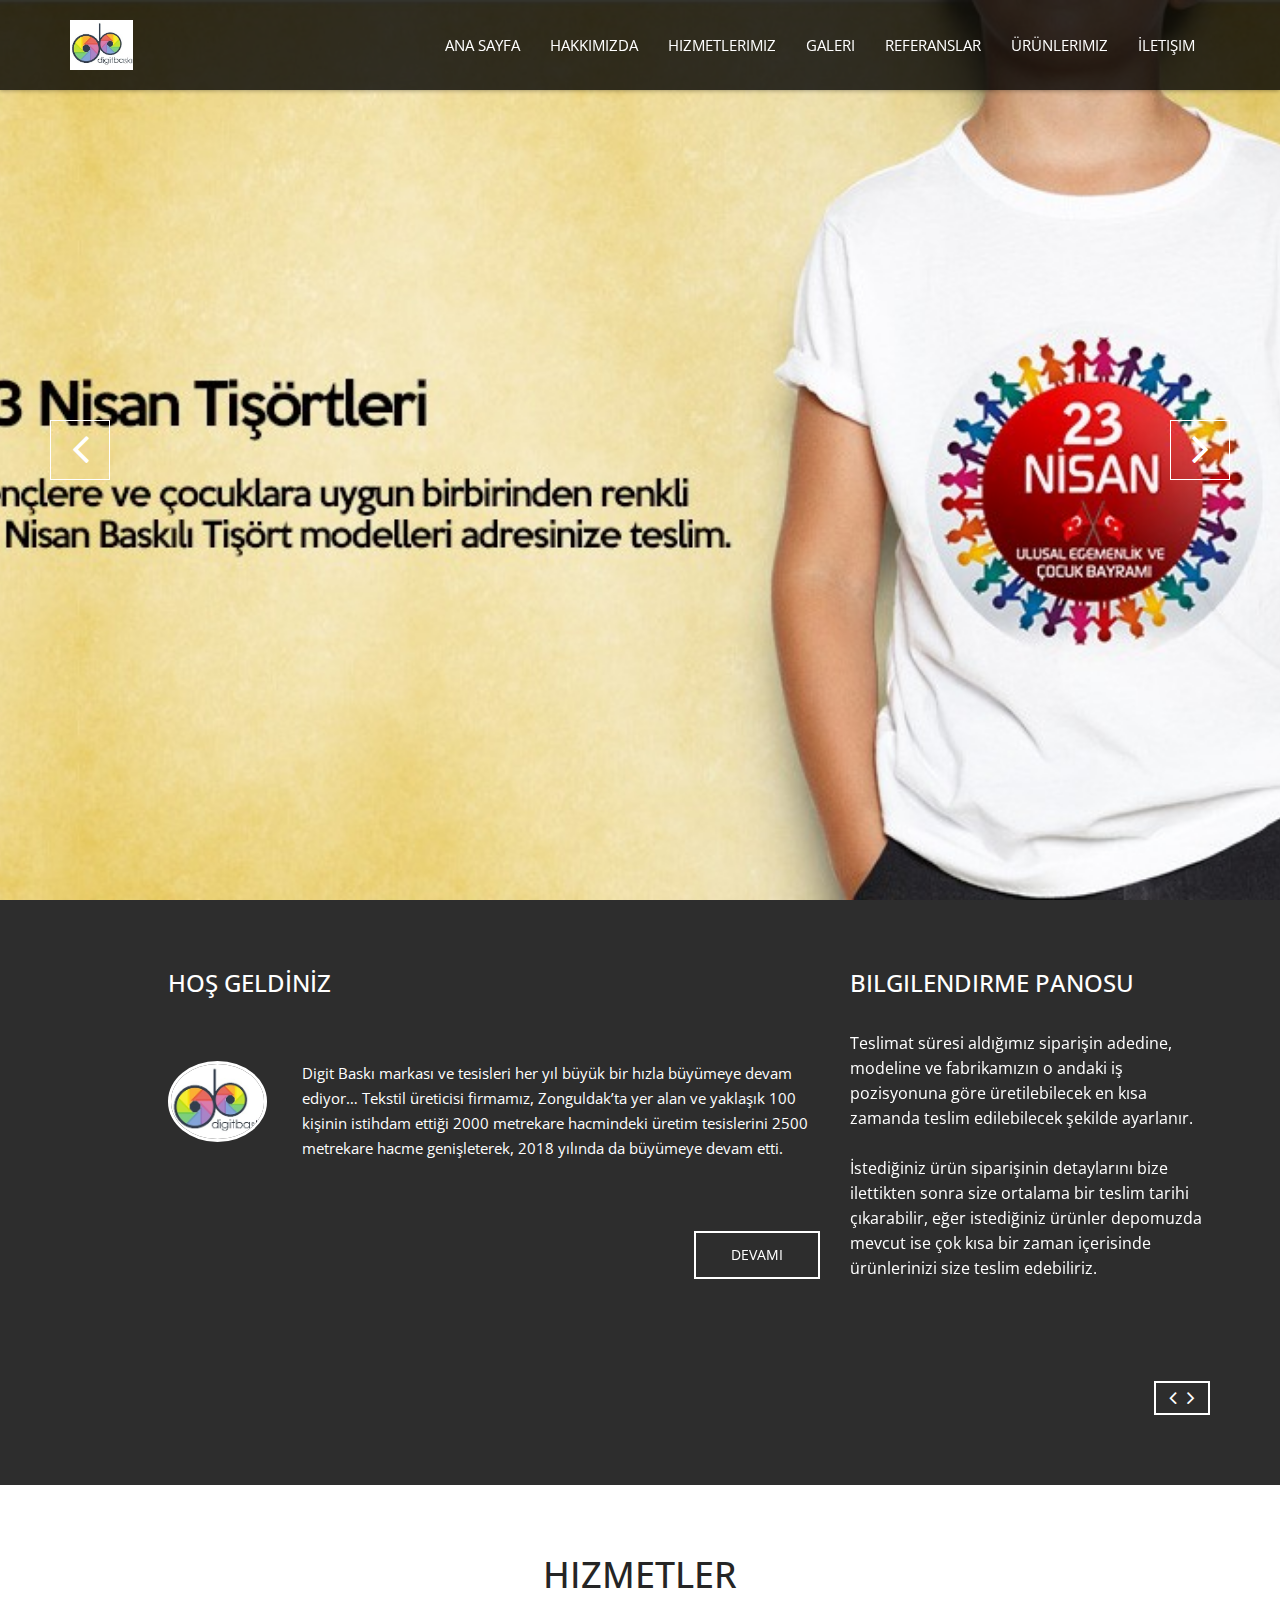
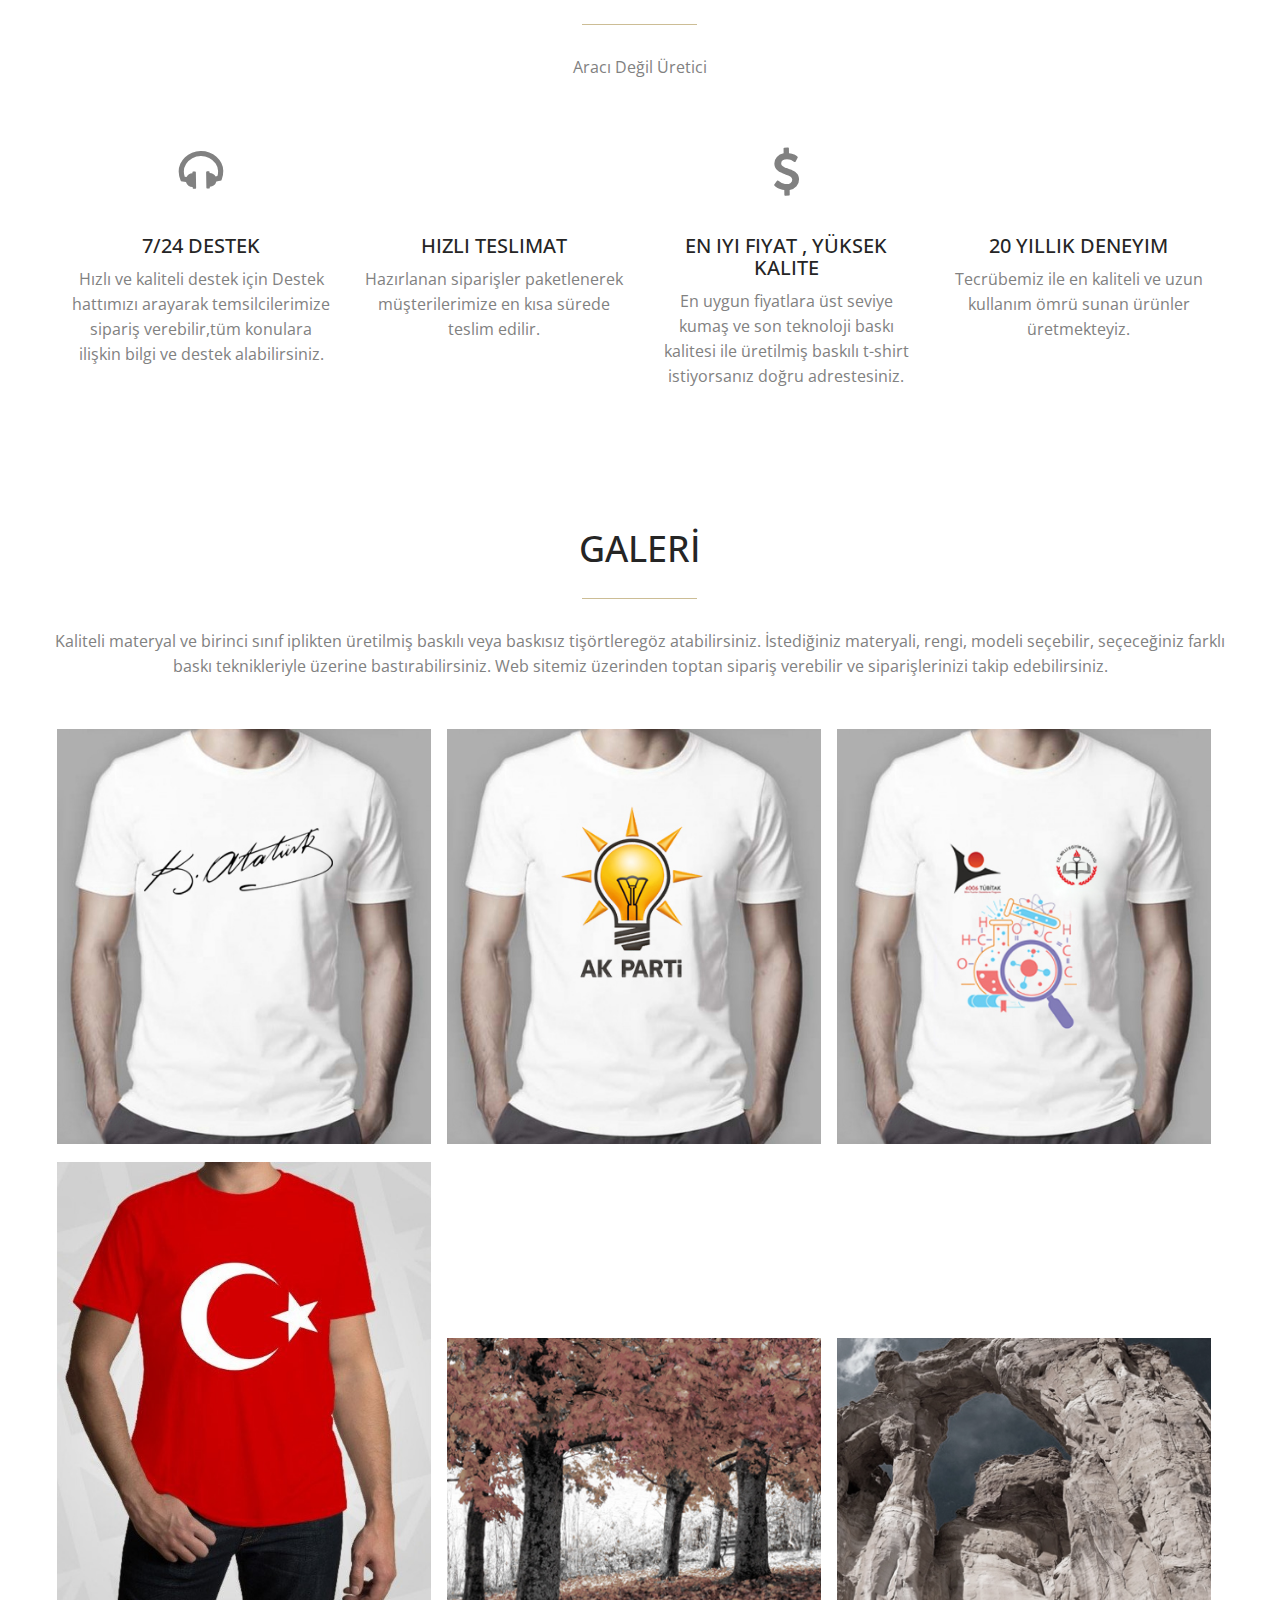
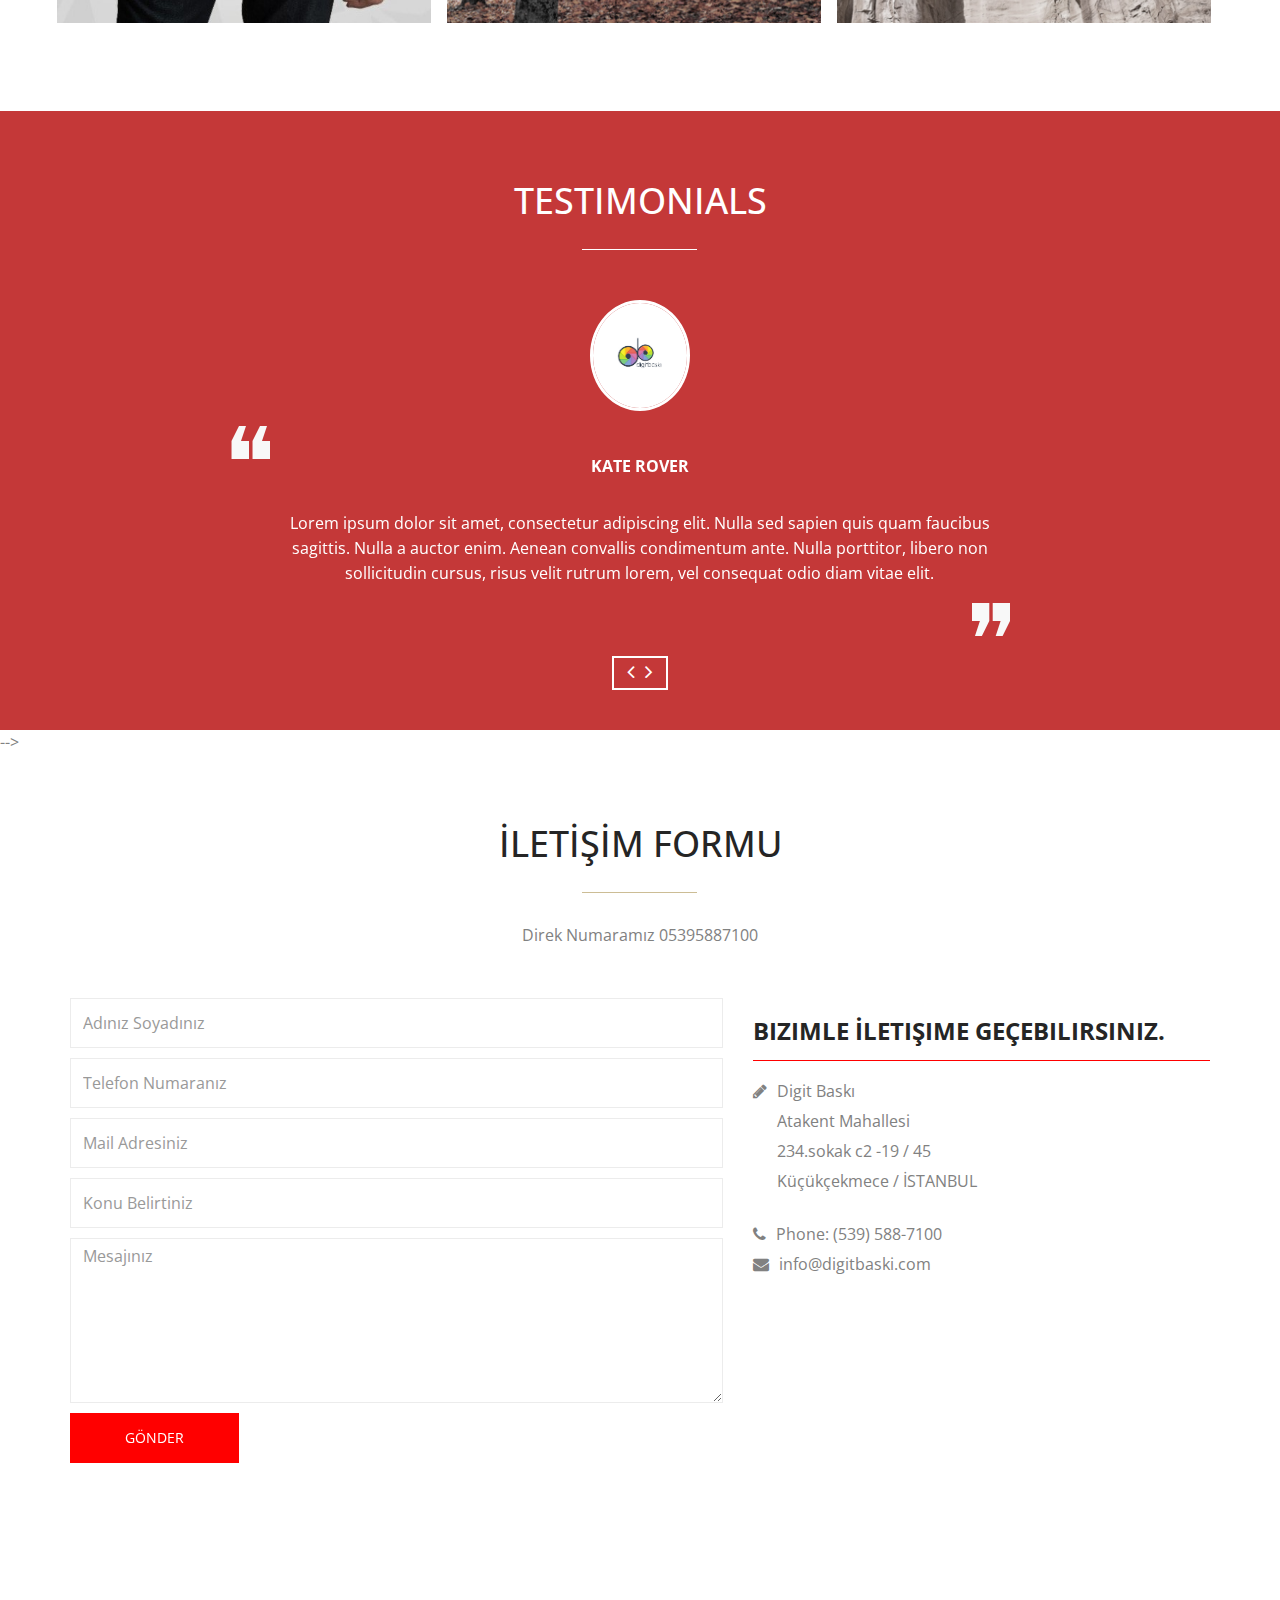
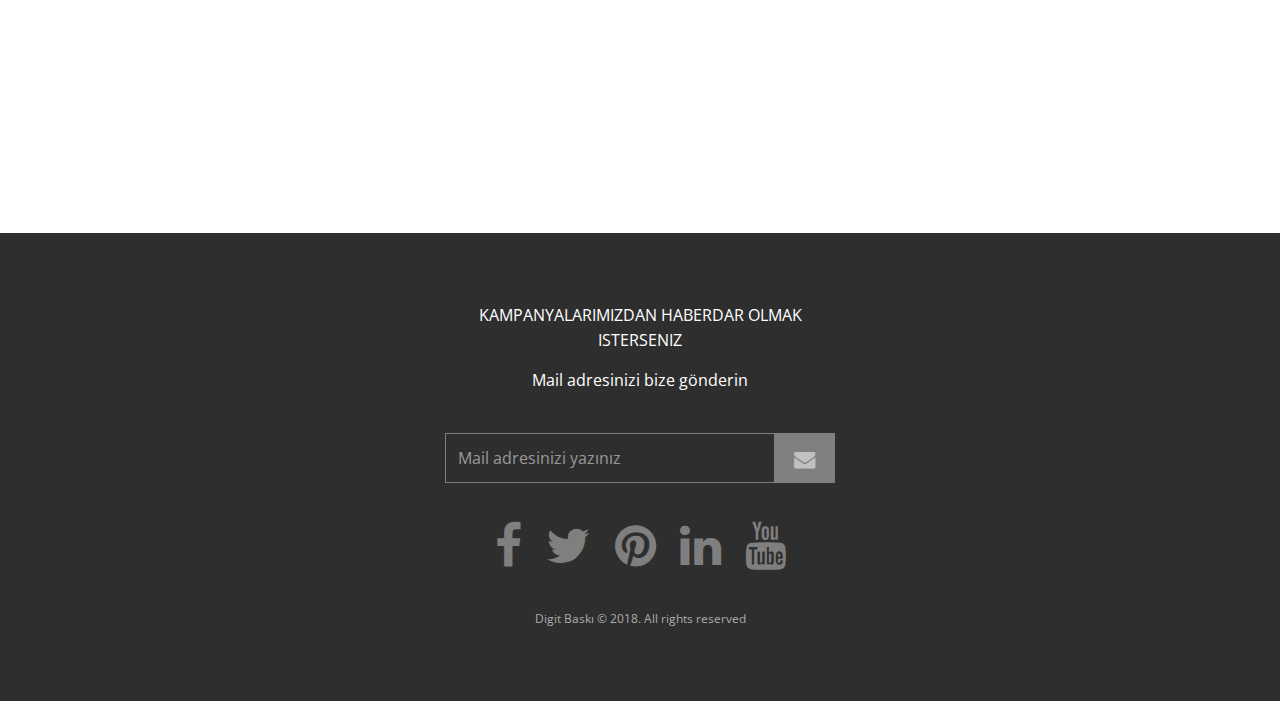
==== index.html @ f1cb988f "deşiklikler" ====
<!DOCTYPE html>
<!--[if lt IE 7]>      <html lang="en" class="no-js lt-ie9 lt-ie8 lt-ie7"> <![endif]-->
<!--[if IE 7]>         <html lang="en" class="no-js lt-ie9 lt-ie8"> <![endif]-->
<!--[if IE 8]>         <html lang="en" class="no-js lt-ie9"> <![endif]-->
<!--[if gt IE 8]><!-->
<html lang="en" class="no-js">
<!--<![endif]-->

<head>
	<meta http-equiv="Content-Type" content="text/html; charset=utf-8"/>
	<meta http-equiv="X-UA-Compatible" content="IE=edge,chrome=1">
	<meta name="keywords" content="dijital, dijital baskılı, baskılı, t-shirt, baskılı tişort, toptan t-shirt  " />
	<meta name="description" content="Toptan baskılı tshirt de aracı değil ürecticiyiz." />
	<title>Digit Baskı</title>
	<meta name="viewport" content="width=device-width, initial-scale=1">
	<link href='http://fonts.googleapis.com/css?family=Open+Sans:400,300,700' rel='stylesheet' type='text/css'>
	<link rel="stylesheet" href="css/font-awesome.min.css">
	<link rel="stylesheet" href="css/jquery.fancybox.css">
	<link rel="stylesheet" href="css/bootstrap.min.css">
	<link rel="stylesheet" href="css/owl.carousel.css">
	<link rel="stylesheet" href="css/slit-slider.css">
	<link rel="stylesheet" href="css/animate.css">
	<link rel="stylesheet" href="css/main.css">
	<link rel="stylesheet" href="https://use.fontawesome.com/releases/v5.1.0/css/all.css" integrity="sha384-lKuwvrZot6UHsBSfcMvOkWwlCMgc0TaWr+30HWe3a4ltaBwTZhyTEggF5tJv8tbt"
	 crossorigin="anonymous">
	<script src="js/modernizr-2.6.2.min.js"></script>

</head>

<body id="body">

	<div id="preloader">
		<div class="loder-box">
			<div class="battery"></div>
		</div>
	</div>


	<header id="navigation" class="navbar-inverse navbar-fixed-top animated-header">
		<div class="container">
			<div class="navbar-header">
				<!-- responsive nav button -->
				<button type="button" class="navbar-toggle" data-toggle="collapse" data-target=".navbar-collapse">
					<span class="sr-only">Toggle navigation</span>
					<span class="icon-bar"></span>
					<span class="icon-bar"></span>
					<span class="icon-bar"></span>
				</button>
				<!-- /responsive nav button -->

				<!-- logo -->
				<div class="navbar-brand">
					<a href="#body">
						<img src="img/logo1.jpg" height="50">
					</a>
				</div>
				<!-- /logo -->
			</div>

			<!-- main nav -->
			<nav class="collapse navbar-collapse navbar-right" role="navigation">
				<ul id="nav" class="nav navbar-nav">
					<li>
						<a href="#body">Ana Sayfa</a>
					</li>
					<li>
						<a href="hakkimizda.html">Hakkımızda</a>
					</li>
					<li>
						<a href="#service">Hizmetlerimiz</a>
					</li>
					<li>
						<a href="#portfolio">Galeri</a>
					</li>
					<li>
						<a href="#testimonials">Referanslar</a>
					</li>
					<li>
						<a href="urunlerimiz.html">Ürünlerimiz</a>
					</li>
					<li>
						<a href="#contact">İletişim</a>
					</li>
				</ul>
			</nav>
			<!-- /main nav -->

		</div>
	</header>

	<main class="site-content" role="main">


		<section id="home-slider">
			<div id="slider" class="sl-slider-wrapper">

				<div class="sl-slider">

					<div class="sl-slide" data-orientation="horizontal" data-slice1-rotation="-25" data-slice2-rotation="-25" data-slice1-scale="2"
					 data-slice2-scale="2">

						<div class="bg-img bg-img-1"></div>
						<!-- Ekran da Yazanlar BEGIN -->
						<!-- <div class="slide-caption">
                            <div class="caption-content">
                                <h2 class="animated fadeInDown">Digit Baskı</h2>
                                <span class="animated fadeInDown">Efsooo</span>
                                <a href="#" class="btn btn-blue btn-effect">More</a>
                            </div>
                        </div> -->
						<!-- Ekran da Yazanlar END -->
					</div>

					<div class="sl-slide" data-orientation="vertical" data-slice1-rotation="10" data-slice2-rotation="-15" data-slice1-scale="1.5"
					 data-slice2-scale="1.5">

						<div class="bg-img bg-img-2"></div>
						<!-- Ekran da Yazanlar BEGIN -->
						<!-- <div class="slide-caption">
                            <div class="caption-content">
                                <h2>Web Studio for business</h2>
                                <span>This theme can be used for web studio business</span>
                                <a href="#" class="btn btn-blue btn-effect">Read more</a>
                            </div>
                        </div> -->
						<!-- Ekran da Yazanlar END -->
					</div>

					<div class="sl-slide" data-orientation="horizontal" data-slice1-rotation="3" data-slice2-rotation="3" data-slice1-scale="2"
					 data-slice2-scale="1">

						<div class="bg-img bg-img-3"></div>
						<!-- Ekran da Yazanlar BEGIN -->
						<!-- <div class="slide-caption">
                            <div class="caption-content">
                                <h2>Web Studio unique design</h2>
                                <span>Responsive and clean design built by HTML5 and Bootstrap</span>
                                <a href="#" class="btn btn-blue btn-effect">View more</a>
                            </div>
                        </div> -->
						<!-- Ekran da Yazanlar END -->
					</div>



				</div>
				<!-- /sl-slider -->

				<!--
                <nav id="nav-arrows" class="nav-arrows">
                    <span class="nav-arrow-prev">Previous</span>
                    <span class="nav-arrow-next">Next</span>
                </nav>
                -->

				<nav id="nav-arrows" class="nav-arrows hidden-xs hidden-sm visible-md visible-lg">
					<a href="javascript:;" class="sl-prev">
						<i class="fa fa-angle-left fa-3x"></i>
					</a>
					<a href="javascript:;" class="sl-next">
						<i class="fa fa-angle-right fa-3x"></i>
					</a>
				</nav>


				<nav id="nav-dots" class="nav-dots visible-xs visible-sm hidden-md hidden-lg">
					<span class="nav-dot-current"></span>
					<span></span>
					<span></span>
				</nav>

			</div>
			<!-- /slider-wrapper -->
		</section>


		<section id="about">
			<div class="container">
				<div class="row">
					<div class="col-md-7 col-md-offset-1 wow animated fadeInLeft">
						<div class="welcome-block">
							<h3>HOŞ GELDİNİZ</h3>
							<div class="message-body">
								<img src="img/logo1.jpg" class="pull-left" alt="member">
								<p>
									Digit Baskı markası ve tesisleri her yıl büyük bir hızla büyümeye devam ediyor…
									Tekstil üreticisi firmamız, Zonguldak’ta yer alan ve yaklaşık 100 kişinin istihdam ettiği 2000 metrekare hacmindeki üretim tesislerini 2500 metrekare hacme genişleterek, 
									2018 yılında da büyümeye devam etti.</p>
							</div>
							<a href="#" class="btn btn-border btn-effect pull-right">devamı</a>
						</div>
					</div>
					<div class="col-md-4 wow animated fadeInRight">
						<div class="recent-works">
							<h3>Bilgilendirme panosu</h3>
							<div id="works">
								<div class="work-item">
									<p>Teslimat süresi aldığımız siparişin adedine, modeline ve fabrikamızın o andaki iş pozisyonuna göre üretilebilecek en kısa zamanda teslim edilebilecek şekilde ayarlanır. 
										
										<br>
										<br> İstediğiniz ürün siparişinin detaylarını bize ilettikten sonra size ortalama bir teslim tarihi çıkarabilir, 
										eğer istediğiniz ürünler depomuzda mevcut ise çok kısa bir zaman içerisinde ürünlerinizi size teslim edebiliriz.</p>
								</div>
								<div class="work-item">
									<p>Kaliteli Baskı: Digit Baskı'nın kullandığı baskı yöntemi şu an Dünya'daki en yeni baskı teknolojisi olan "Breathing Print" yani Nefes Alabilen Baskı teknolojisidir.
										 Kumaşlanan bütünleşen bu baskı yöntemi oldukça şık görünümlü, yıkamaya karşı çok dayanıklıdır. 
										<br>
										<br>Yani bildiğiniz birkaç yıkamadan sonra çatlayan plastik yapıştırma baskılardan veya ürün üzerinde çamur gibi duran sıvama boya baskılardan çok farklıdır. 
									   Bu nedenle Digit Baskıyı bir defa tercih eden binlerce kişi bu baskı kalitesini gördükten sonra sadece Digit Baskı ürünlerini giyebilmektedir.</p>
								</div>
								<div class="work-item">
									<p>Kaliteli Kumaş: Tişört, Kapşonlu gibi Tisho ürünlerinin tamamı 1.sınıf Penye Kumaş kullanılarak üretilmektedir. 
										Bu kumaş şu anda kullanılan en kaliteli pamuktan imal edilen iplik kullanılarak yapılır. Kumaş üretim sırasında uyguladığımız özel işlemlerle yıkama sonrası çekme ihtimali hemen hemen sıfıra düşürülmüştür.
										
										<br>
										<br> Yakada kullanılan özel ribana ise yüksek sıcaklıkta dahi kendini salmayacak ve yakanın bir tarafına kaymasını engelleyecek şekilde üretilmiştir.</p>
								</div>
							</div>
						</div>
					</div>
				</div>
			</div>
		</section>

		<section id="service">
			<div class="container">
				<div class="row">

					<div class="sec-title text-center">
						<h2 class="wow animated bounceInLeft">Hizmetler</h2>
						<p class="wow animated bounceInRight">Aracı Değil Üretici</p>
					</div>

					<div class="col-md-3 col-sm-6 col-xs-12 text-center wow animated zoomIn">
						<div class="service-item">
							<div class="service-icon">
								<i class="fa fa-headphones fa-3x"></i>
							</div>
							<h3>7/24 Destek</h3>
							<p>Hızlı ve kaliteli destek için Destek hattımızı arayarak temsilcilerimize sipariş verebilir,tüm konulara ilişkin bilgi ve destek alabilirsiniz.</p>								</p>
						</div>
					</div>

					<div class="col-md-3 col-sm-6 col-xs-12 text-center wow animated zoomIn" data-wow-delay="0.3s">
						<div class="service-item">
							<div class="service-icon">
								<i class="fa fa-shipping-fast fa-3x"></i>
							</div>
							<h3>Hızlı Teslimat</h3>
							<p>Hazırlanan siparişler paketlenerek müşterilerimize en kısa sürede teslim edilir.</p>
						</div>
					</div>

					<div class="col-md-3 col-sm-6 col-xs-12 text-center wow animated zoomIn" data-wow-delay="0.6s">
						<div class="service-item">
							<div class="service-icon">
								<i class="fa fa-usd fa-3x"></i>
							</div>
							<h3>En iyi Fiyat , Yüksek kalite</h3>
							<p>En uygun fiyatlara üst seviye kumaş ve son teknoloji baskı kalitesi ile üretilmiş baskılı t-shirt istiyorsanız doğru adrestesiniz. </p>
						</div>
					</div>

					<div class="col-md-3 col-sm-6 col-xs-12 text-center wow animated zoomIn" data-wow-delay="0.9s">
						<div class="service-item">
							<div class="service-icon">
								<i class="fa fa-handshake fa-3x"></i>
							</div>

							<h3>20 yıllık deneyim</h3>
							<p>Tecrübemiz ile en kaliteli ve uzun kullanım ömrü sunan ürünler üretmekteyiz.</p>
						</div>
					</div>

				</div>
			</div>
		</section>

		<section id="portfolio">
			<div class="container">
				<div class="row">

					<div class="sec-title text-center wow animated fadeInDown">
						<h2>GALERİ</h2>
						<p> Kaliteli materyal ve birinci sınıf iplikten üretilmiş baskılı veya baskısız tişörtleregöz atabilirsiniz. İstediğiniz materyali, rengi, modeli seçebilir, 
							seçeceğiniz farklı baskı teknikleriyle üzerine bastırabilirsiniz.
							 Web sitemiz üzerinden toptan sipariş verebilir ve siparişlerinizi takip edebilirsiniz.</p>
					</div>


					<ul class="project-wrapper wow animated fadeInUp">
						<li class="portfolio-item">
						 <img src="img/ataturk/ata2.jpg"  class="img-responsive" alt="Nulla sed sapien quis quam faucibus sagittis.Nulla sed sapien quis quam faucibus sagittis.">
							<figcaption class="mask">
								<h3>Atatürk Tişörtleri</h3>
							
							</figcaption>
							<ul class="external">
								<li>
									<a class="fancybox" title="Lorem ipsum" data-fancybox-group="works" href="img/ataturk/ata1.jpg">
										<i class="fa fa-search-plus"></i>
									</a>
								</li>
								<li>
									<a href="urunlerimiz.html">
										<i class="fa fa-share"></i>
									</a>
								</li>
							</ul>
						</li>

						<li class="portfolio-item">
							<img src="img/secim-orn/parti1.jpg" class="img-responsive" alt="Nulla sed sapien quis quam faucibus sagittis. Nulla sed sapien quis quam faucibus sagittis. ">
							<figcaption class="mask">
								<h3>Seçim Tişörtleri</h3>
							
							</figcaption>
							<ul class="external">
								<li>
									<a class="fancybox" title="Dolor sit" href="img/secim-orn/parti2.jpg" data-fancybox-group="works">
										<i class="fa fa-search-plus"></i>
								
									</a>
								</li>
								<li>
									<a href="urunlerimiz.html">
										<i class="fa fa-share"></i>
									</a>
								</li>
							</ul>
						</li>

						<li class="portfolio-item">
							<img src="img/tubitak/tubitak1.jpg" class="img-responsive" alt="Nulla sed sapien quis quam faucibus sagittis.Nulla sed sapien quis quam faucibus sagittis.">
							<figcaption class="mask">
								<h3>Tubitak Tişörtleri</h3>
							
							</figcaption>
							<ul class="external">
								<li>
									<a class="fancybox" title="Amet consectetur" data-fancybox-group="works" href="img/tubitak/tubitak2.jpg">
										<i class="fa fa-search-plus"></i>
									</a>
								</li>
								<li>
									<a href="">
										<i class="fa fa-share"></i>
									</a>
								</li>
							</ul>
						</li>

						<li class="portfolio-item">
							<img src="img/bayrak/turk1.jpg" class="img-responsive" alt="Nulla sed sapien quis quam faucibus sagittis.Nulla sed sapien quis quam faucibus sagittis.">
							<figcaption class="mask">
								<h3>Turkiye Tişörtleri</h3>
								<p>Nulla sed sapien quis quam faucibus sagittis. </p>
							</figcaption>
							<ul class="external">
								<li>
									<a class="fancybox" title="Nulla sed sapien" data-fancybox-group="works" href="img/bayrak/turk2.jpg">
										<i class="fa fa-search-plus"></i>
									</a>
								</li>
								<li>
									<a href="">
										<i class="fa fa-share"></i>
									</a>
								</li>
							</ul>
						</li>

						<li class="portfolio-item">
							<img src="img/portfolio/item5.jpg" class="img-responsive" alt="Nulla sed sapien quis quam faucibus sagittis. Nulla sed sapien quis quam faucibus sagittis. ">
							<figcaption class="mask">
								<h3>Quis quam faucibus</h3>
								<p>Nulla sed sapien quis quam faucibus sagittis. </p>
							</figcaption>
							<ul class="external">
								<li>
									<a class="fancybox" title="Quis quam faucibus" data-fancybox-group="works" href="img/portfolio/item5.jpg">
										<i class="fa fa-search-plus"></i>
									</a>
								</li>
								<li>
									<a href="">
										<i class="fa fa-share"></i>
									</a>
								</li>
							</ul>
						</li>

						<li class="portfolio-item">
							<img src="img/portfolio/item6.jpg" class="img-responsive" alt="Nulla sed sapien quis quam faucibus sagittis. Nulla sed sapien quis quam faucibus sagittis. ">
							<figcaption class="mask">
								<h3>Faucibus sagittis</h3>
								<p>Nulla sed sapien quis quam faucibus sagittis. </p>
							</figcaption>
							<ul class="external">
								<li>
									<a class="fancybox" title="Faucibus sagittis" data-fancybox-group="works" href="img/portfolio/item6.jpg">
										<i class="fa fa-search-plus"></i>
									</a>
								</li>
								<li>
									<a href="">
										<i class="fa fa-share"></i>
									</a>
								</li>
							</ul>
						</li>
					</ul>

				</div>
			</div>
		</section>

		<section id="testimonials" class="parallax">
			<div class="overlay">
				<div class="container">
					<div class="row">

						<div class="sec-title text-center white wow animated fadeInDown">
							<h2>Testimonials</h2>
						</div>

						<div id="testimonial" class=" wow animated fadeInUp">
							<div class="testimonial-item text-center">
								<img src="img/logo.jpg" alt="Our Clients">
								<div class="clearfix">
									<span>Kate Rover</span>
									<p>Lorem ipsum dolor sit amet, consectetur adipiscing elit. Nulla sed sapien quis quam faucibus sagittis. Nulla a auctor
										enim. Aenean convallis condimentum ante. Nulla porttitor, libero non sollicitudin cursus, risus velit rutrum lorem,
										vel consequat odio diam vitae elit.</p>
								</div>
							</div>
							<div class="testimonial-item text-center">
								<img src="img/logo1.jpg" alt="Our Clients">
								<div class="clearfix">
									<span>John Doe</span>
									<p>Lorem ipsum dolor sit amet, consectetur adipiscing elit. Nulla sed sapien quis quam faucibus sagittis. Nulla a auctor
										enim. Aenean convallis condimentum ante. Nulla porttitor, libero non sollicitudin cursus, risus velit rutrum lorem,
										vel consequat odio diam vitae elit.</p>
								</div>
							</div>
							<div class="testimonial-item text-center">
								<img src="img/logo1.jpg" alt="Our Clients">
								<div class="clearfix">
									<span>Jack Doe</span>
									<p>Lorem ipsum dolor sit amet, consectetur adipiscing elit. Nulla sed sapien quis quam faucibus sagittis. Nulla a auctor
										enim. Aenean convallis condimentum ante. Nulla porttitor, libero non sollicitudin cursus, risus velit rutrum lorem,
										vel consequat odio diam vitae elit.</p>
								</div>
							</div>
						</div>

					</div>
				</div>
			</div>
		</section>


		<!---PRODUCTS
			<section id="price">
				<div class="container">
					<div class="row">
					
						<div class="sec-title text-center wow animated fadeInDown">
							<h2>Products</h2>
							<p>Lorem ipsum dolor sit amet</p>
						</div>
						
						<div class="col-md-4 wow animated fadeInUp">
							<div class="price-table text-center">
								<span>Starter</span>
								<div class="value">
									<span>$</span>
									<span>16</span><br>
									<span>month</span>
								</div>
								<ul>
									<li>1 Website</li>
									<li>Up to 5 pages</li>
									<li>Unique design</li>
									<li>No frameworks</li>
									<li><a href="#">Order</a></li>
								</ul>
							</div>
						</div>
						
						<div class="col-md-4 wow animated fadeInUp" data-wow-delay="0.4s">
							<div class="price-table featured text-center">
								<span>Business</span>
								<div class="value">
									<span>$</span>
									<span>24</span><br>
									<span>month</span>
								</div>
								<ul>
									<li>2 Websites</li>
									<li>Up to 7 pages</li>
									<li>24/7 Support</li>
									<li>Clean and unique design</li>
									<li><a href="#">Order</a></li>
								</ul>
							</div>
						</div>
						
						<div class="col-md-4 wow animated fadeInUp" data-wow-delay="0.8s">
							<div class="price-table text-center">
								<span>Enterprise</span>
								<div class="value">
									<span>$</span>
									<span>50</span><br>
									<span>month</span>
								</div>
								<ul>
									<li>5 Websites</li>
									<li>Unlimited pages</li>
									<li>24/7 Support</li>
									<li>Frameworks used</li>
									<li><a href="#">Order</a></li>
								</ul>
							</div>
						</div>
		
					</div>
				</div>
			</section>
			<!-- end Price section -->
		-->

		<!-- Contact section -->
		<section id="contact">
			<div class="container">
				<div class="row">

					<div class="sec-title text-center wow animated fadeInDown">
						<h2>İLETİŞİM FORMU</h2>
						<p>Direk Numaramız 05395887100</p>
					</div>


					<div class="col-md-7 contact-form wow animated fadeInLeft">
						<form action="https://formspree.io/info@digitbaski.com" method="post">
							<div class="input-field">
								<input type="text" name="name" class="form-control" placeholder="Adınız Soyadınız">
							</div>
							<div class="input-field">
									<input type="number" name="Phone" class="form-control" placeholder="Telefon Numaranız">
								</div>
							<div class="input-field">
								<input type="email" name="email" class="form-control" placeholder="Mail Adresiniz">
							</div>
							<div class="input-field">
								<input type="text" name="subject" class="form-control" placeholder="Konu Belirtiniz">
							</div>
							<div class="input-field">
								<textarea name="message" class="form-control" placeholder="Mesajınız"></textarea>
							</div>
							<button type="submit" id="submit" class="btn btn-blue btn-effect">Gönder</button>
						</form>
					</div>

					<div class="col-md-5 wow animated fadeInRight">
						<address class="contact-details">
							<h3>Bizimle İletişime Geçebilirsiniz.</h3>
							<p>
								<i class="fa fa-pencil"></i>Digit Baskı
								<span>Atakent Mahallesi</span>
								<span>234.sokak c2 -19 / 45 </span>
								<span>Küçükçekmece / İSTANBUL</span>
							</p>
							<br>
							<p>
								<i class="fa fa-phone"></i>Phone: (539) 588-7100 </p>

							<p>
								<i class="fa fa-envelope"></i>info@digitbaski.com</p>
						</address>
					</div>

				</div>
			</div>
		</section>
		<!-- end Contact section -->

		<section id="google-map">
			<div id="map-canvas" class="wow animated fadeInUp"></div>
		</section>

	</main>

	<footer id="footer">
		<div class="container">
			<div class="row text-center">
				<div class="footer-content">
					<div class="wow animated fadeInDown">
						<p>Kampanyalarımızdan haberdar olmak isterseniz</p>
						<p>Mail adresinizi bize gönderin</p>
					</div>
					<form action="#" method="post" class="subscribe-form wow animated fadeInUp">
						<div class="input-field">
							<input type="email" class="subscribe form-control" placeholder="Mail adresinizi yazınız">
							<button type="submit" class="submit-icon">
								<i class="fa fa-envelope fa-lg"></i>
							</button>
						</div>
					</form>
					<div class="footer-social">
						<ul>
							<li class="wow animated zoomIn">
								<a href="#">
									<i class="fa fa-facebook fa-3x"></i>
								</a>
							</li>
							<li class="wow animated zoomIn" data-wow-delay="0.6s">
								<a href="#">
									<i class="fa fa-twitter fa-3x"></i>
								</a>
							</li>
							<li class="wow animated zoomIn" data-wow-delay="0.3s">
								<a href="#">
									<i class="fa fa-pinterest fa-3x"></i>
								</a>
							</li>
							<li class="wow animated zoomIn" data-wow-delay="0.9s">
								<a href="#">
									<i class="fa fa-linkedin fa-3x"></i>
								</a>
							</li>
							<li class="wow animated zoomIn" data-wow-delay="1.2s">
								<a href="#">
									<i class="fa fa-youtube fa-3x"></i>
								</a>
							</li>
						</ul>
					</div>

					<p>Digit Baskı © 2018. All rights reserved
					
					</p>
				</div>
			</div>
		</div>
	</footer>

	<script src="js/jquery-1.11.1.min.js"></script>
	<script src="js/bootstrap.min.js"></script>
	<script src="js/jquery.singlePageNav.min.js"></script>
	<script src="js/jquery.fancybox.pack.js"></script>
	<script src="https://maps.google.com/maps/api/js?sensor=false"></script>
	<script src="js/owl.carousel.min.js"></script>
	<script src="js/jquery.easing.min.js"></script>
	<script src="js/jquery.slitslider.js"></script>
	<script src="js/jquery.ba-cond.min.js"></script>
	<script src="js/wow.min.js"></script>
	<script src="js/main.js"></script>
</body>

</html>
---- css/slit-slider.css ----
.sl-slide, .sl-slides-wrapper, .sl-slide-inner {
	position: absolute;
	width: 100%;
	height: 100%;
	top: 0;
	left: 0;
}

.sl-slider-wrapper {
	width: 100%;
	height: 600px;
	overflow: hidden;
	position: relative;
}



.bg-img {
	background-position: center center;
	background-repeat: no-repeat;
	background-size: cover;
	height: 100%;
	width: 100%;
}

/* Custom navigation arrows */

.nav-arrows span {
	position: absolute;
	z-index: 2000;
	top: 50%;
	width: 40px;
	height: 40px;
	border: 8px solid #ddd;
	border: 8px solid rgba(150,150,150,0.4);
	text-indent: -90000px;
	margin-top: -40px;
	cursor: pointer;
	
	-webkit-transform: rotate(45deg);
	-moz-transform: rotate(45deg);
	-o-transform: rotate(45deg);
	-ms-transform: rotate(45deg);
	transform: rotate(45deg);
}

.nav-arrows span:hover {
	border-color: rgba(150,150,150,0.9);
}

.nav-arrows span.nav-arrow-prev {
	left: 5%;
	border-right: none;
	border-top: none;
}

.nav-arrows span.nav-arrow-next {
	right: 5%;
	border-left: none;
	border-bottom: none;
}

#nav-arrows > a {
  border: 1px solid #fff;
  color: #fff;
  display: block;
  height: 60px;
  line-height: 76px;
  position: absolute;
  text-align: center;
  top: 50%;
  width: 60px;
  z-index: 20;
  margin-top: -30px;

    -webkit-transition: all 0.5s ease 0s;
       -moz-transition: all 0.5s ease 0s;
        -ms-transition: all 0.5s ease 0s;
         -o-transition: all 0.5s ease 0s;
            transition: all 0.5s ease 0s;
}

#nav-arrows > a.sl-prev {
	left: 50px;
}

#nav-arrows > a.sl-next {
	right: 50px;
}

#nav-arrows > a.sl-next:hover, #nav-arrows > a.sl-prev:hover {
	background-color: #FF0000;
	border-color: #FF0000;
	color: #fff;
}

/* Custom navigation dots */

.nav-dots {
	text-align: center;
	position: absolute;
	bottom: 2%;
	height: 30px;
	width: 100%;
	left: 0;
	z-index: 1000;
}

.nav-dots span {
	display: inline-block;
	position: relative;
	width: 16px;
	height: 16px;
	border-radius: 50%;
	margin: 3px;
	background: #ddd;
	background: rgba(150,150,150,0.4);
	cursor: pointer;
	box-shadow: 
		0 1px 1px rgba(255,255,255,0.4), 
		inset 0 1px 1px rgba(0,0,0,0.1);
}

.nav-dots span {
	background: rgba(150,150,150,0.1);
	margin: 6px;
	-webkit-transition: all 0.2s;
	-moz-transition: all 0.2s;
	-ms-transition: all 0.2s;
	-o-transition: all 0.2s;
	transition: all 0.2s;
	box-shadow: 
		0 1px 1px rgba(255,255,255,0.4), 
		inset 0 1px 1px rgba(0,0,0,0.1),
		0 0 0 2px rgba(255,255,255,0.5);
}

.nav-dots span.nav-dot-current,
.nav-dots span:hover {
	box-shadow: 
		0 1px 1px rgba(255,255,255,0.4), 
		inset 0 1px 1px rgba(0,0,0,0.1),
		0 0 0 5px rgba(255,255,255,0.5);
}

.nav-dots span.nav-dot-current:after {
	content: "";
	position: absolute;
	width: 10px;
	height: 10px;
	top: 3px;
	left: 3px;
	border-radius: 50%;
	background: rgba(255,255,255,0.8);
}

.bg-img-1 {
	background-image: url(../img/slider/Slider1.jpg);
}
.bg-img-2 {
	background-image: url(../img/slider/Slider2.jpg);
}
.bg-img-3 {
	background-image: url(../img/slider/Slider3.jpg);
}.bg-img-4 {
	background-image: url(../img/slider/aa.JPG);


/* Animations for content elements */

.sl-trans-elems .caption-content h2 {
	-webkit-animation: moveUp 1s ease-in-out both;
	-moz-animation: moveUp 1s ease-in-out both;
	-o-animation: moveUp 1s ease-in-out both;
	-ms-animation: moveUp 1s ease-in-out both;
	animation: moveUp 1s ease-in-out both;
}
.sl-trans-elems .caption-content span,
.sl-trans-elems .caption-content a {
	-webkit-animation: fadeIn 0.5s linear 0.5s both;
	-moz-animation: fadeIn 0.5s linear 0.5s both;
	-o-animation: fadeIn 0.5s linear 0.5s both;
	-ms-animation: fadeIn 0.5s linear 0.5s both;
	animation: fadeIn 0.5s linear 0.5s both;
}

.sl-trans-back-elems .caption-content h2 {
	-webkit-animation: fadeOut 1s ease-in-out both;
	-moz-animation: fadeOut 1s ease-in-out both;
	-o-animation: fadeOut 1s ease-in-out both;
	-ms-animation: fadeOut 1s ease-in-out both;
	animation: fadeOut 1s ease-in-out both;
}
.sl-trans-back-elems .caption-content span,,
.sl-trans-back-elems .caption-content a {
	-webkit-animation: fadeOut 1s linear both;
	-moz-animation: fadeOut 1s linear both;
	-o-animation: fadeOut 1s linear both;
	-ms-animation: fadeOut 1s linear both;
	animation: fadeOut 1s linear both;
}

@-webkit-keyframes moveUp{
	0% {-webkit-transform: translateY(40px);}
	100% {-webkit-transform: translateY(0px);}
}
@-moz-keyframes moveUp{
	0% {-moz-transform: translateY(40px);}
	100% {-moz-transform: translateY(0px);}
}
@-o-keyframes moveUp{
	0% {-o-transform: translateY(40px);}
	100% {-o-transform: translateY(0px);}
}
@-ms-keyframes moveUp{
	0% {-ms-transform: translateY(40px);}
	100% {-ms-transform: translateY(0px);}
}
@keyframes moveUp{
	0% {transform: translateY(40px);}
	100% {transform: translateY(0px);}
}

@-webkit-keyframes fadeIn{
	0% {opacity: 0;}
	100% {opacity: 1;}
}
@-moz-keyframes fadeIn{
	0% {opacity: 0;}
	100% {opacity: 1;}
}
@-o-keyframes fadeIn{
	0% {opacity: 0;}
	100% {opacity: 1;}
}
@-ms-keyframes fadeIn{
	0% {opacity: 0;}
	100% {opacity: 1;}
}
@keyframes fadeIn{
	0% {opacity: 0;}
	100% {opacity: 1;}
}

@-webkit-keyframes fadeOut{
	0% {opacity: 1;}
	100% {opacity: 0;}
}
@-moz-keyframes fadeOut{
	0% {opacity: 1;}
	100% {opacity: 0;}
}
@-o-keyframes fadeOut{
	0% {opacity: 1;}
	100% {opacity: 0;}
}
@-ms-keyframes fadeOut{
	0% {opacity: 1;}
	100% {opacity: 0;}
}
@keyframes fadeOut{
	0% {opacity: 1;}
	100% {opacity: 0;}
}
---- css/main.css ----
body {
    background-color: #fff;
    font-family: 'Open Sans', sans-serif;
    line-height: 24px;
    font-size: 16px;
    color: #818181;
}

figure, p, address {
    margin: 0;
}

p {
    line-height: 25px;
}

iframe {
    border: 0;
}

a {
    color:#FF0000;
    -webkit-transition: all 0.3s ease-out 0s;
       -moz-transition: all 0.3s ease-out 0s;
        -ms-transition: all 0.3s ease-out 0s;
         -o-transition: all 0.3s ease-out 0s;
            transition: all 0.3s ease-out 0s;
}

a, a:hover, a:focus, .btn:focus {
    text-decoration: none;
    outline: none;
}

h1, h2, h3, h4, h5, h6,
.h1, .h2, .h3, .h4, .h5, .h6 {
    font-family: 'Open Sans', sans-serif;
    color: #252525;
}

main > section {
    padding: 70px 0;
}

.btn {
    border-radius: 0;
    border: 0;
    position: relative;
    text-transform: uppercase;
}

.btn-blue {
    background-color: #ff0000;
    box-shadow: 0 -2px 0 rgba(0, 0, 0, 0.15) inset;
    padding: 15px 55px;
    color: #fff;
}

.btn-border {
    border: 2px solid #fff;
    color: #fff;
    padding: 12px 35px;
}

.bg-blue {
    background-color: #ccbd95;
}

/* Sweep To Right */
.btn-effect {
	vertical-align: middle;
	box-shadow: 0 0 1px rgba(0, 0, 0, 0);
	position: relative;
	display: inline-block;

	-webkit-transform: translateZ(0);
	   -moz-transform: translateZ(0);
		-ms-transform: translateZ(0);
		 -o-transform: translateZ(0);
			transform: translateZ(0);
		  
	-webkit-backface-visibility: hidden;
	   -moz-backface-visibility: hidden;
			backface-visibility: hidden;
		  
	-webkit-transition-property: color;
	   -moz-transition-property: color;
		-ms-transition-property: color;
			transition-property: color;
		  
	-webkit-transition-duration: 0.3s;
	   -moz-transition-duration: 0.3s;
		-ms-transition-duration: 0.3s;
			transition-duration: 0.3s;
		  
	-moz-osx-font-smoothing: grayscale;
}

.btn-effect:before {
	content: "";
	position: absolute;
	z-index: -1;
	top: 0;
	left: 0;
	right: 0;
	bottom: 0;
	background: #fff;
	
	-webkit-transform: scaleX(0);
	   -moz-transform: scaleX(0);
		-ms-transform: scaleX(0);
			transform: scaleX(0);
			
	-webkit-transform-origin: 0 50%;
	   -moz-transform-origin: 0 50%;
		-ms-transform-origin: 0 50%;
			transform-origin: 0 50%;
			
	-webkit-transition-property: transform;
	   -moz-transition-property: transform;
		-ms-transition-property: transform;
			transition-property: transform;
			
	-webkit-transition-duration: 0.3s;
	   -moz-transition-duration: 0.3s;
		-ms-transition-duration: 0.3s;
			transition-duration: 0.3s;
			
	-webkit-transition-timing-function: ease-out;
	   -moz-transition-timing-function: ease-out;
		-ms-transition-timing-function: ease-out;
			transition-timing-function: ease-out;
}

.btn-effect:hover, .btn-effect:focus, .btn-effect:active {
	color: #111;
}

.btn-effect:hover:before, .btn-effect:focus:before, .btn-effect:active:before {
	-webkit-transform: scaleX(1);
	   -moz-transform: scaleX(1);
	    -ms-transform: scaleX(1);
			transform: scaleX(1);
}

.sec-title {
    margin-bottom: 50px;
}

.sec-title.white {
    color: #fff;
}

.sec-title h2 {
    font-size: 36px;
    margin: 0 0 30px;
    padding-bottom: 30px;
    position: relative;
    text-transform: uppercase;
}

.sec-title.white h2 {
    color: #fff;
}

.sec-title h2:after {
    border-bottom: 1px solid #ccbd95;
    content: "";
    display: block;
    left: 45%;
    bottom: 0;
    position: absolute;
    width: 115px;
}

.sec-title.white h2:after {
    border-bottom: 1px solid #fff;
}

.parallax {
    background-attachment: fixed;
    background-position: center top;
    background-repeat: no-repeat;
    background-size: cover;
}


/**
/*	Preloader
/* ==========================================*/

#preloader {
    background-color: #fff;
    position: fixed;
    width: 100%;
    height: 100%;
    z-index: 9999;
}

/*Battery*/
.loder-box {
  background-color: rgba(0, 0, 0, 0.02);
  border-radius: 1px;
  height: 100px;
  left: 50%;
  margin-left: -64px;
  margin-top: -50px;
  position: absolute;
  top: 50%;
  width: 128px;
}

.battery{
    width: 60px;
    height: 25px;
    top: 35%;
    border: 1px #2E2E2E solid;
    border-radius: 2px;
    position: relative;
    -webkit-animation: charge 5s linear infinite;
       -moz-animation: charge 5s linear infinite;
            animation: charge 5s linear infinite;
    margin: 0 auto;
}

.battery:after {
  background-color: #2E2E2E;
  border-radius: 0 1px 1px 0;
  content: "";
  height: 10px;
  position: absolute;
  right: -5px;
  top: 7px;
  width: 3px;
}

@-webkit-keyframes charge{
    0%{box-shadow: inset 0px 0px 0px #2E2E2E;}
    100%{box-shadow: inset 60px 0px 0px #2E2E2E;}
}

@-moz-keyframes charge{
    0%{box-shadow: inset 0px 0px 0px #2E2E2E;}
    100%{box-shadow: inset 60px 0px 0px #2E2E2E;}
}

@keyframes charge{
    0%{box-shadow: inset 0px 0px 0px #2E2E2E;}
    100%{box-shadow: inset 60px 0px 0px #2E2E2E;}
}





/**
/*	Header
/* ==========================================*/

#navigation {
    -webkit-transition: all 0.8s ease 0s;
       -moz-transition: all 0.8s ease 0s;
        -ms-transition: all 0.8s ease 0s;
         -o-transition: all 0.8s ease 0s;
            transition: all 0.8s ease 0s;

    background-color: rgba(0,0,0,.8);
    box-shadow: 0 1px 4px rgba(0, 0, 0, 0.3);
    padding: 5px 0;
}

#navigation.animated-header {
    padding: 20px 0;
}

.navbar-brand {
    padding:0;
    margin:0;
}

.navbar-inverse .navbar-nav > li > a {
    color: #fff;
    font-size: 15px;
    text-transform: uppercase;
}


/*=================================================================
	Home Slider
==================================================================*/


#home-slider {
    position: relative;
    padding: 0;
}

.sl-slider-wrapper {
    width: 100%;
    margin: 0 auto;
    position: relative;
    overflow: hidden;
}

.sl-slider {
    position: absolute;
    top: 0;
    left: 0;
}

/* Slide wrapper and slides */

.sl-slide,
.sl-slides-wrapper,
.sl-slide-inner {
    position: absolute;
    width: 100%;
    height: 100%;
    top: 0;
    left: 0;
} 

.sl-slide {
    z-index: 1;
}

.slide-caption {
    color: #fff;
    display: table;
    height: 100%;
    left: 0;
    min-height: 100%;
    position: absolute;
    text-align: center;
    top: 0;
    width: 100%;
    z-index: 11;
}


.current {
    color:#FF0000 !important;
}

.navbar-nav li a:hover {
    color:#FF0000 !important;
}

.slide-caption .caption-content {
    vertical-align: middle;
    display: table-cell;
}

.caption-content h2 {
    color: #fff;
    font-size: 52px;
    font-weight: 400;
    margin-bottom: 25px;
    text-transform: uppercase;
}

.caption-content > span {
    display: block;
    font-size: 24px;
    margin-bottom: 45px;
    text-transform: capitalize;
}

.caption-content p {
    font-size: 29px;
    margin-bottom: 65px;
}

/* The duplicate parts/slices */

.sl-content-slice {
    overflow: hidden;
    position: absolute;
    -webkit-box-sizing: content-box;
    -moz-box-sizing: content-box;
    box-sizing: content-box;
    background: #fff;
    -webkit-backface-visibility: hidden;
    -moz-backface-visibility: hidden;
    -o-backface-visibility: hidden;
    -ms-backface-visibility: hidden;
    backface-visibility: hidden;
    opacity : 1;
}

/* Horizontal slice */

.sl-slide-horizontal .sl-content-slice {
    width: 100%;
    height: 50%;
    left: -200px;
    -webkit-transform: translateY(0%) scale(1);
    -moz-transform: translateY(0%) scale(1);
    -o-transform: translateY(0%) scale(1);
    -ms-transform: translateY(0%) scale(1);
    transform: translateY(0%) scale(1);
}

.sl-slide-horizontal .sl-content-slice:first-child {
    top: -200px;
    padding: 200px 200px 0px 200px;
}

.sl-slide-horizontal .sl-content-slice:nth-child(2) {
    top: 50%;
    padding: 0px 200px 200px 200px;
}

/* Vertical slice */

.sl-slide-vertical .sl-content-slice {
    width: 50%;
    height: 100%;
    top: -200px;
    -webkit-transform: translateX(0%) scale(1);
    -moz-transform: translateX(0%) scale(1);
    -o-transform: translateX(0%) scale(1);
    -ms-transform: translateX(0%) scale(1);
    transform: translateX(0%) scale(1);
}

.sl-slide-vertical .sl-content-slice:first-child {
    left: -200px;
    padding: 200px 0px 200px 200px;
}

.sl-slide-vertical .sl-content-slice:nth-child(2) {
    left: 50%;
    padding: 200px 200px 200px 0px;
}

/* Content wrapper */
/* Width and height is set dynamically */
.sl-content-wrapper {
    position: absolute;
}

.sl-content {
    width: 100%;
    height: 100%;
}

/* Default styles for background colors

.btn-effect:after {
    width: 0%;
    height: 100%;
    top: 0;
    left: 0;
    background: #fff;
    content: "";
    position: absolute;
    z-index: -1;

    -webkit-transition: all 0.3s ease-out 0s;
       -moz-transition: all 0.3s ease-out 0s;
        -ms-transition: all 0.3s ease-out 0s;
         -o-transition: all 0.3s ease-out 0s;
            transition: all 0.3s ease-out 0s;
}

.btn-effect:hover,
.btn-effect:active {
    color: #0e83cd;
}

.btn-effect:hover:after,
.btn-effect:active:after {
    width: 100%;
} */


/* Project laughtbox setup */

.fancybox-item.fancybox-close {
    background: url("../img/icons/close.png") no-repeat scroll 0 0 transparent;
    height: 50px;
    right: 0;
    top: 0;
    width: 50px;
}

.fancybox-next span {
    background: url("../img/right.png") no-repeat scroll center center #ccbd95;
    height: 50px;
    width: 50px;
    right: 0;
}

.fancybox-prev span {
    background: url("../img/left.png") no-repeat scroll center center #ccbd95;
    height: 50px;
    width: 50px;
    left: 0;
}

/*=================================================================
	About
==================================================================*/

#about {
    background-color: #2d2d2d;
    color: #fff;
}

#about h3 {
    color: #fff;
    margin: 0 0 35px;
    text-transform: uppercase;
}

#about .welcome-block h3 {
    margin: 0 0 65px;
}

#about .welcome-block img {
    border: 3px solid #fff;
    border-radius: 50%;
    margin-right: 35px;
    max-width: 100px;
}

#about .message-body {
    font-size: 15px;
    line-height: 20px;
    margin-bottom: 70px;
}

.owl-buttons {
    border: 2px solid #fff;
    display: inline-block;
    float: right;
    padding: 1px 8px 5px;
}

.owl-buttons > div {
    display: inline-block;
    padding: 0 5px;
}

.welcome-message {
    padding: 0 50px;
}

.welcome-message img {
    display: block;
    height: auto;
    max-width: 100px;
    float: left;
}

.welcome-message p {
    font-size: 13px;
    margin-left: 135px;
}

/*=================================================================
	Services
==================================================================*/

.service-icon {
    border: 3px solid transparent;
    display: inline-block;
    height: 85px;
    width: 85px;
    line-height: 101px;

    -webkit-transform: rotate(47deg);
       -moz-transform: rotate(47deg);
        -ms-transform: rotate(47deg);
         -o-transform: rotate(47deg);
            transform: rotate(47deg);

    -webkit-transition: all 0.3s ease 0s;
       -moz-transition: all 0.3s ease 0s;
        -ms-transition: all 0.3s ease 0s;
         -o-transition: all 0.3s ease 0s;
            transition: all 0.3s ease 0s;
}

.service-item:hover .service-icon {
    border: 3px solid #ccbd95;
    margin-bottom: 20px;
    color: #ccbd95;
}

.service-icon i {
    -webkit-transform: rotate(-48deg);
       -moz-transform: rotate(-48deg);
        -ms-transform: rotate(-48deg);
         -o-transform: rotate(-48deg);
            transform: rotate(-48deg);
}

.service-item h3 {
    font-size: 20px;
    text-transform: uppercase;
}

/*=================================================================
	Portfolio
==================================================================*/

.project-wrapper {
    margin: 0;
    padding: 0;
    list-style: none;
    text-align: center;
}

.project-wrapper li {
    display: inline-block;
}

.portfolio-item {
    cursor: pointer;
    margin: 0 1% 1% 0;
    overflow: hidden;
    position: relative;
    width: 32%;
}

figcaption.mask {
    background-color: rgba(54, 55, 50, 0.79);
    bottom: -126px;
    color: #fff;
    padding: 25px;
    position: absolute;
    width: 100%;
    text-align: left;
    
    -webkit-transition: all 0.4s ease 0s;
       -moz-transition: all 0.4s ease 0s;
        -ms-transition: all 0.4s ease 0s;
         -o-transition: all 0.4s ease 0s;
            transition: all 0.4s ease 0s;
}

.portfolio-item:hover figcaption.mask {
    bottom: 0;
}

figcaption.mask h3 {
    margin: 0;
    color: #fff;
}

ul.external {
    list-style: outside none none;
    margin: 0;
    padding: 0;
    position: absolute;
    right: 0;
    top: -47px;
    
    -webkit-transition: all 0.4s ease 0s;
       -moz-transition: all 0.4s ease 0s;
        -ms-transition: all 0.4s ease 0s;
         -o-transition: all 0.4s ease 0s;
            transition: all 0.4s ease 0s;
}

ul.external li {
    display: inline-block;
}

ul.external li a {
    background-color: rgba(255, 255, 255, 0.9);
    color: #5b5b5b;
    display: block;
    padding: 10px 18px 13px;
    
    -webkit-transition: all 0.5s ease 0s;
       -moz-transition: all 0.5s ease 0s;
        -ms-transition: all 0.5s ease 0s;
         -o-transition: all 0.5s ease 0s;
            transition: all 0.5s ease 0s;
}

ul.external li a:hover {
    background-color: #FF0000;
    color: #fff;
}

.portfolio-item:hover ul.external {
    top: 0;
}

.fancybox-skin {
    border-radius: 0;
}

.fancybox-title.fancybox-title-inside-wrap {
    padding: 15px;
}

.fancybox-title h3 {
    margin: 0 0 15px;
}

.fancybox-title p {
    color: #818181;
    font-size: 16px;
    line-height: 22px;
}

.fancybox-title-inside-wrap {
    padding-top: 0;
}

/*=================================================================
	Testimonials
==================================================================*/


#testimonials {
    background-image: url(../img/parallax/testimonial.jpg);
    padding: 0;
    color: #fff;
}

#testimonials .sec-title h2:after {
    border-bottom: 1px solid #fff;
}

#testimonials .overlay {
    background-color: rgba(179,0,0, 0.78);
    padding: 70px 0 40px;
}

.testimonial-item {
    margin: 0 auto;
    padding-bottom: 50px;
    width: 64%;
}

.testimonial-item img {
    border: 3px solid #fff;
    border-radius: 50%;
    display: inline-block;
    height: auto;
    max-width: 100px;
}

.testimonial-item > div {
    line-height: 30px;
    position: relative;
}

.testimonial-item > div:before {
    background-image: url("../img/icons/quotes.png");
    background-repeat: no-repeat;
    bottom: 127px;
    height: 33px;
    left: -35px;
    position: absolute;
    width: 45px;
}

.testimonial-item > div:after {
    background-image: url("../img/icons/quotes.png");
    background-position: -58px 0;
    background-repeat: no-repeat;
    bottom: -50px;
    height: 33px;
    position: absolute;
    right: 0;
    width: 45px;
}

.testimonial-item > div > span {
    display: inline-block;
    font-weight: 700;
    margin: 40px 0 30px;
    text-transform: uppercase;
}

#testimonials .owl-controls.clickable {
    margin-top: 20px;
    text-align: center;
}

#testimonials .owl-buttons {
    border: 2px solid #fff;
    float: inherit;
}

#testimonials .owl-prev:hover,
#testimonials .owl-next:hover {
    color: #fff;
}

.price-table {
    border: 1px solid #e3e3e3;
}

.price-table.featured {
    -webkit-box-shadow: 0 4px 5px rgba(0,0,0,0.19);
       -moz-box-shadow: 0 4px 5px rgba(0,0,0,0.19);
            box-shadow: 0 4px 5px rgba(0,0,0,0.19);
}

.price-table > span {
    color: #252525;
    display: block;
    font-size: 24px;
    padding: 30px 0;
    text-transform: uppercase;
}

.price-table .value {
    background-color: #f8f8f8;
    color: #727272;
    padding: 20px 0;

    -webkit-transition: all 0.7s ease 0s;
       -moz-transition: all 0.7s ease 0s;
        -ms-transition: all 0.7s ease 0s;
         -o-transition: all 0.7s ease 0s;
            transition: all 0.7s ease 0s;
}

.price-table.featured .value {
    background-color: #b30000;
    color: #fff;
}

.price-table .value span {
    display: inline-block;
}

.price-table .value span:first-child {
    font-size: 32px;
    line-height: 32px;
}

.price-table .value span:nth-child(2) {
    font-size: 65px;
    line-height: 65px;
    margin-bottom: 25px;
}

.price-table .value span:last-child {
    font-size: 16px;
}

.price-table ul {
    margin: 0;
    padding: 0;
    list-style: none;
    text-align: center;
}

.price-table ul li {
    border-top: 1px solid #e3e3e3;
    display: block;
    padding: 25px 0;

    -webkit-transition: all 0.7s ease 0s;
       -moz-transition: all 0.7s ease 0s;
        -ms-transition: all 0.7s ease 0s;
         -o-transition: all 0.7s ease 0s;
            transition: all 0.7s ease 0s;
}

.price-table ul li a {
    display: block;
    text-transform: uppercase;
}

.price-table.featured ul li:last-child,
.price-table ul li:last-child:hover {
    background-color: #b30000;
}

.price-table.featured ul li:last-child a,
.price-table ul li:last-child:hover a {
    color: #fff;
}


/*=================================================================
	Price
==================================================================*/

#social {
    background-image: url(../img/slider/banner.jpg);
    padding: 0;
}

#social .overlay {
    background: url("../img/slide_bg.png") repeat scroll 0 0 transparent;
    padding: 100px 0 120px;
}

.social-button {
    margin: 0;
    padding: 0;
    list-style: none;
    text-align: center;
}

.social-button li {
    display: inline-block;
}

.social-button li:nth-child(2) {
    margin: 0 75px;
}

.social-button li a {
    border: 2px solid #fff;
    border-radius: 50%;
    color: #fff;
    display: block;
    height: 90px;
    line-height: 96px;
    width: 90px;
    
    -webkit-transition: all 0.2s ease 0s;
       -moz-transition: all 0.2s ease 0s;
        -ms-transition: all 0.2s ease 0s;
         -o-transition: all 0.2s ease 0s;
            transition: all 0.2s ease 0s;
}

.social-button li a:hover {
    color: #b30000;
    border: 2px solid #b30000;
}


/*=================================================================
	Contact
==================================================================*/

.input-field {
    margin-bottom: 10px;
}

.form-control {
    border: 1px solid #ececec;
    border-radius: 0;
    box-shadow: none;
    color: #818181;
    font-size: 16px;
    height: 50px;
}

textarea.form-control {
    width: 100%;
    height: 165px;
}

#submit:hover {
  color: #fff;
}

#submit:before {
  background-color: #111;
}

#submit.btn-effect:after {
  background: #2E2E2E;
}

.contact-details h3 {
    border-bottom: 1px solid #FF0000;
    font-weight: 700;
    margin-bottom: 15px;
    padding-bottom: 15px;
    text-transform: uppercase;
}

.contact-details p {
    line-height: 30px;
}

.contact-details p i {
    margin-right: 10px;
}

.contact-details span {
    display: block;
    margin-left: 24px;
}


/*============================================================
	Google Maps
==============================================================*/

#google-map {
    padding: 0;
}

#map-canvas {
    width: 100%;
    height: 300px;
}


/*============================================================
	Footer
==============================================================*/

#footer {
    background-color: #2E2E2E;
    padding: 70px 0;
    color: #fff;
}

.footer-content {
    width: 390px;
    margin: 0 auto;
}

.footer-content > div {
    margin-bottom: 40px;
}

.footer-content > div > p:first-child {
    margin-bottom: 15px;
    text-transform: uppercase;
}

.subscribe-form {
    position: relative;
}

.subscribe.form-control {
    background-color: transparent;
    border: 1px solid #7f7f7f;
}

.subscribe.form-control:focus {
    -webkit-box-shadow: none;
       -moz-box-shadow: none;
            box-shadow: none;
}

.submit-icon {
    background-color: #7f7f7f;
    border: 0 none;
    border-radius: 0;
    color: #c1c1c1;
    padding: 13px 20px;
    position: absolute;
    overflow: hidden;
    right: 0;
    top: 0;
}

.submit-icon .fa-paper-plane {
    position: relative;
    top: 0;
    
    -webkit-transform: translateX(0);
       -moz-transform: translateX(0);
        -ms-transform: translateX(0);
         -o-transform: translateX(0);
            transform: translateX(0);

    -webkit-transition: all 0.3s ease 0.2s;
       -moz-transition: all 0.3s ease 0.2s;
        -ms-transition: all 0.3s ease 0.2s;
         -o-transition: all 0.3s ease 0.2s;
            transition: all 0.3s ease 0.2s;
}

.submit-icon:hover .fa-paper-plane {
    position: relative;
    top: -37px;
    
    -webkit-transform: translateX(30px);
       -moz-transform: translateX(30px);
        -ms-transform: translateX(30px);
         -o-transform: translateX(30px);
            transform: translateX(30px);
}

.footer-content .footer-social {
    margin: 40px 0 35px;
}

.footer-social ul {
    list-style: outside none none;
    margin: 0;
    padding: 0;
    text-align: center;
}

.footer-social ul li {
    display: inline-block;
    margin: 0 10px;
}

.footer-social ul li a {
    color: #7f7f7f;
    display: block;
    
    -webkit-transition: all 0.2s ease 0s;
       -moz-transition: all 0.2s ease 0s;
        -ms-transition: all 0.2s ease 0s;
         -o-transition: all 0.2s ease 0s;
            transition: all 0.2s ease 0s;
}

.footer-social ul li a:hover {
    color: #FF0000;
}

.footer-content > p {
    color: #ababab;
    font-size: 12px;
}



/*============================================================ 
	Responsive Styles
 ============================================================*/

/*============================================================
	For Small Desktop
==============================================================*/

@media (min-width: 980px) and (max-width: 1150px) {

/*about*/
    #about .welcome-block img {
        margin-bottom: 30px;
    }

/* portfolio */
    figcaption.mask {
        bottom: -151px;
    }

    .testimonial-item > div:after {
        bottom: -40px;
    }
}


/*============================================================
	Tablet (Portrait) Design for a width of 768px
==============================================================*/

@media (min-width: 768px) and (max-width: 979px) {

/* home slider  */
    .caption-content h2 {
        font-size: 40px;
    }

    .caption-content p {
        font-size: 25px;
    }

    .caption-content strong {
        font-size: 45px;
    }

/* about */
    .recent-works {
        margin-bottom: 50px;
    }

    .service-item {
        margin-bottom: 50px;
    }

/* portfolio */
    .portfolio-item {
        width: 48%;
    }

/* testimonial */
    .testimonial-item {
        width: 100%;
    }

    .testimonial-item {
        width: 80%;
    }

    .testimonial-item > div:after {
        bottom: -35px;
    }

/* price */
    .price-table {
        margin-bottom: 50px;
    }

/* contact form */
    .contact-form {
        margin-bottom: 50px;
    }
}


/*============================================================
	Mobile (Portrait) Design for a width of 320px
==============================================================*/

@media only screen and (max-width: 767px) {

    body {
        font-size: 14px;
    }

    .parallax {
        background-position: centet tip !important;
    }

    .sec-title h2 {
        font-size: 25px;
    }

    .sec-title h2:after {
        left: 30%;
    }

/*navigation*/
    .navbar-inverse .navbar-toggle {
        border-color: #fff;
    }

    .navbar-inverse .navbar-toggle:hover,
    .navbar-inverse .navbar-toggle:focus {
        background-color: transparent;
    }

/* slider */
    .caption-content h2 {
        font-size: 18px;
    }

    .caption-content > span {
        font-size: 16px;
        margin-bottom: 20px;
    }

    .caption-content p {
        font-size: 16px;
        margin-bottom: 30px;
    }

    .caption-content strong {
        font-size: 22px;
    }

/* about */
    .recent-works {
        margin-bottom: 85px;
    }

    #about h3 {
        font-size: 18px;
        margin: 0 0 35px !important;
    }

    #about .owl-buttons {
        margin-top: 20px;
    }

    #about .message-body {
        margin-bottom: 45px;
    }

    #about .welcome-block img {
        margin: 0 25px 15px 0;
    }

/* service */
    .service-item {
        width: 100%;
    }

/*portfolio*/
    .portfolio-item {
        margin: 0 auto 10px;
        font-size: 14px;
        width: 280px;
    }

    figcaption.mask {
        bottom: -107px;
        color: #fff;
        padding: 15px;
    }

/* lightbox */
    .fancybox-title h3 {
        font-size: 20px;
    }

    .fancybox-title p {
        font-size: 14px;
    }

/* testimonial */
    .testimonial-item {
        width: 95%;
    }

    .testimonial-item > div:before,
    .testimonial-item > div:after {
        background-image: none;
    }

    .testimonial-item > div > span {
        margin: 30px 0 20px;
    }

/* price */
    .price-table {
        margin-bottom: 50px;
    }

/* follow us */
    .social-button li:nth-child(2) {
        margin: 0 25px;
    }

    .social-button li a {
        height: 65px;
        line-height: 71px;
        width: 65px;
    }

/* contact form */
    .contact-form {
        margin-bottom: 50px;
    }

/* footer */
    .footer-content {
        width: 100%;
    }

    .footer-social ul li {
        margin: 0 7px;
    }
}


/*============================================================
	Mobile (Landscape) Design for a width of 480px
==============================================================*/

@media only screen and (min-width: 480px) and (max-width: 767px) {

    .sec-title h2:after {
        left: 38%;
    }

/* home slider */
    .caption-content h2 {
        font-size: 35px;
    }

    .caption-content p {
        font-size: 25px;
    }

    .caption-content strong {
        font-size: 35px;
    }

/*about*/

    #about .welcome-block h3 {
        margin: 0 0 35px;
    }

/* service */

    .service-item {
        margin: 0 auto 50px;
        width: 55%;
    }

/* portfolio */
    .portfolio-item {
        width: 48%;
    }

    figcaption.mask {
        bottom: -132px;
    }

/* testimonial */
    .testimonial-item {
        width: 80%;
    }

    .testimonial-item > div:before {
        bottom: 160px;
    }

/* social */
    .social-button li:nth-child(2) {
        margin: 0 50px;
    }

    .social-button li a {
        height: 90px;
        line-height: 96px;
        width: 90px;
    }

/* price */
    .price-table {
        margin-bottom: 50px;
    }

/* contact form */
    .contact-form {
        margin-bottom: 50px;
    }

/* footer */
    .footer-content {
        width: 380px;
    }
}
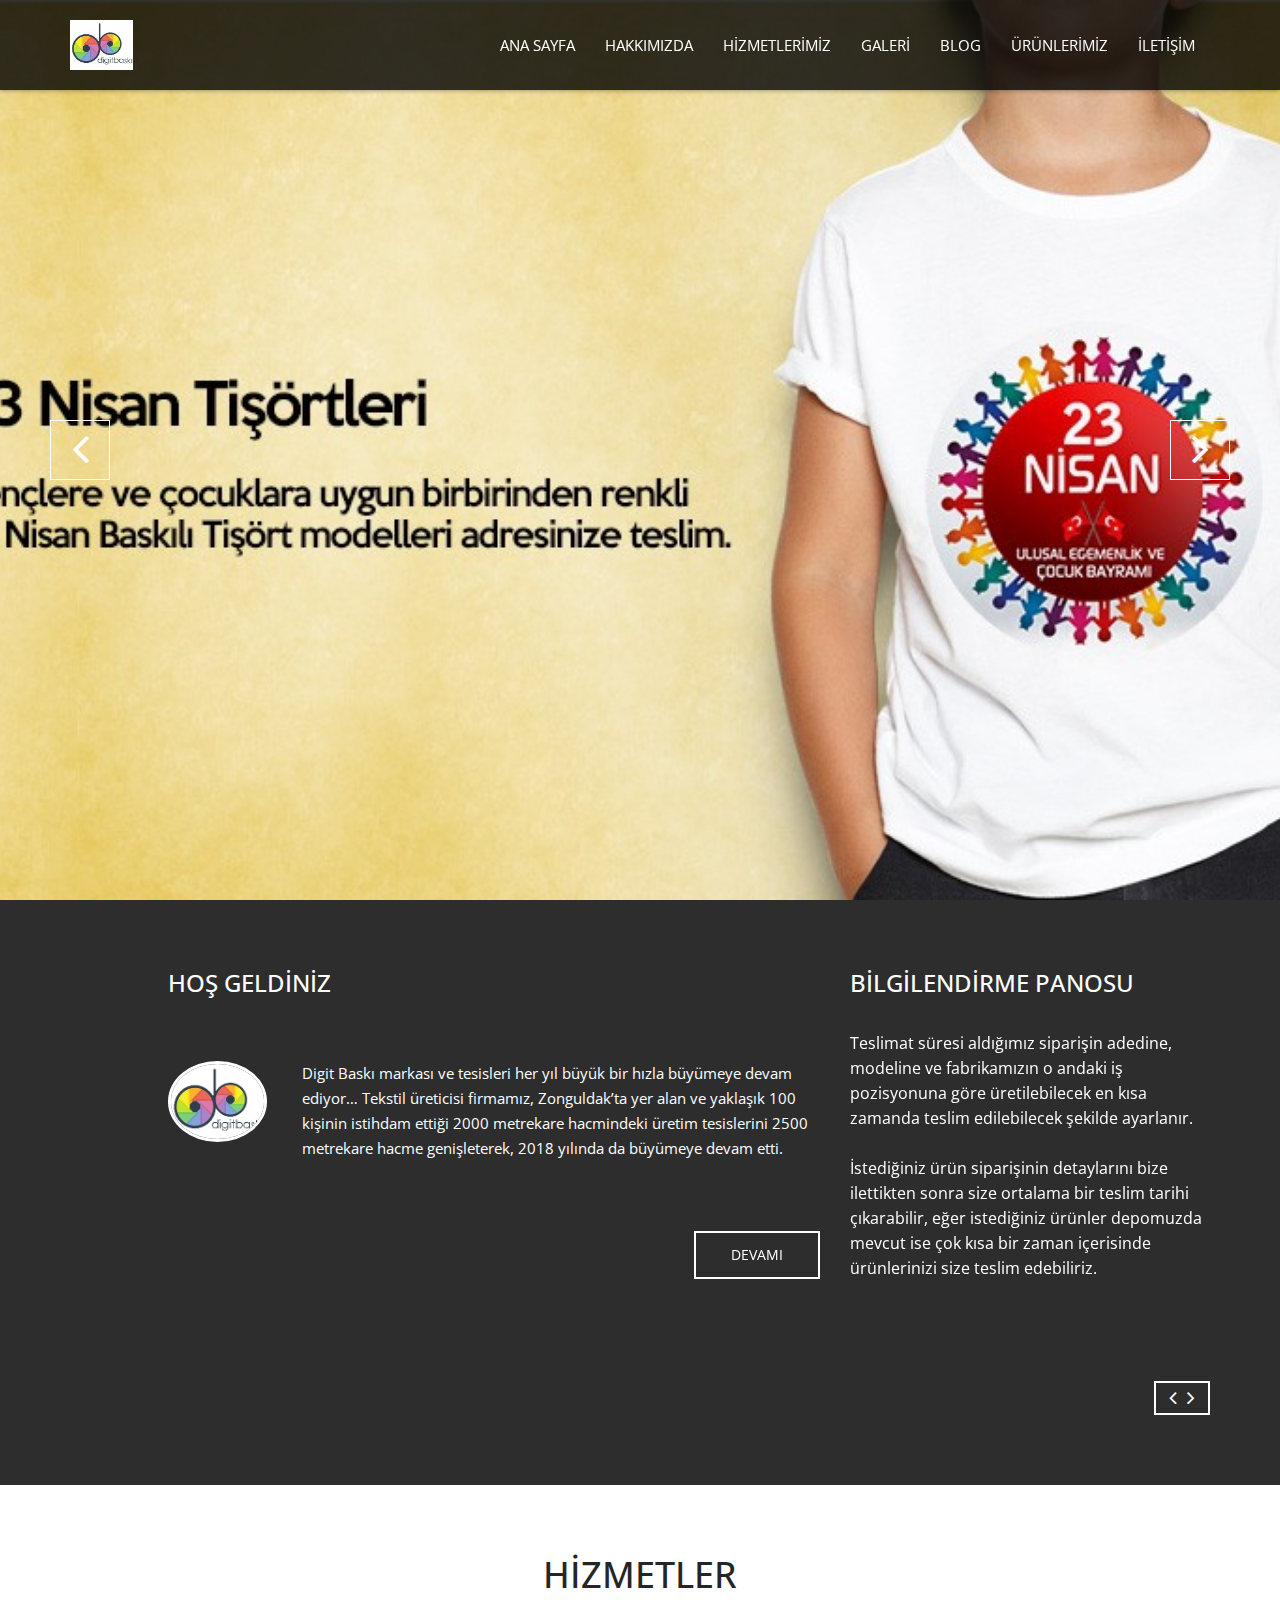
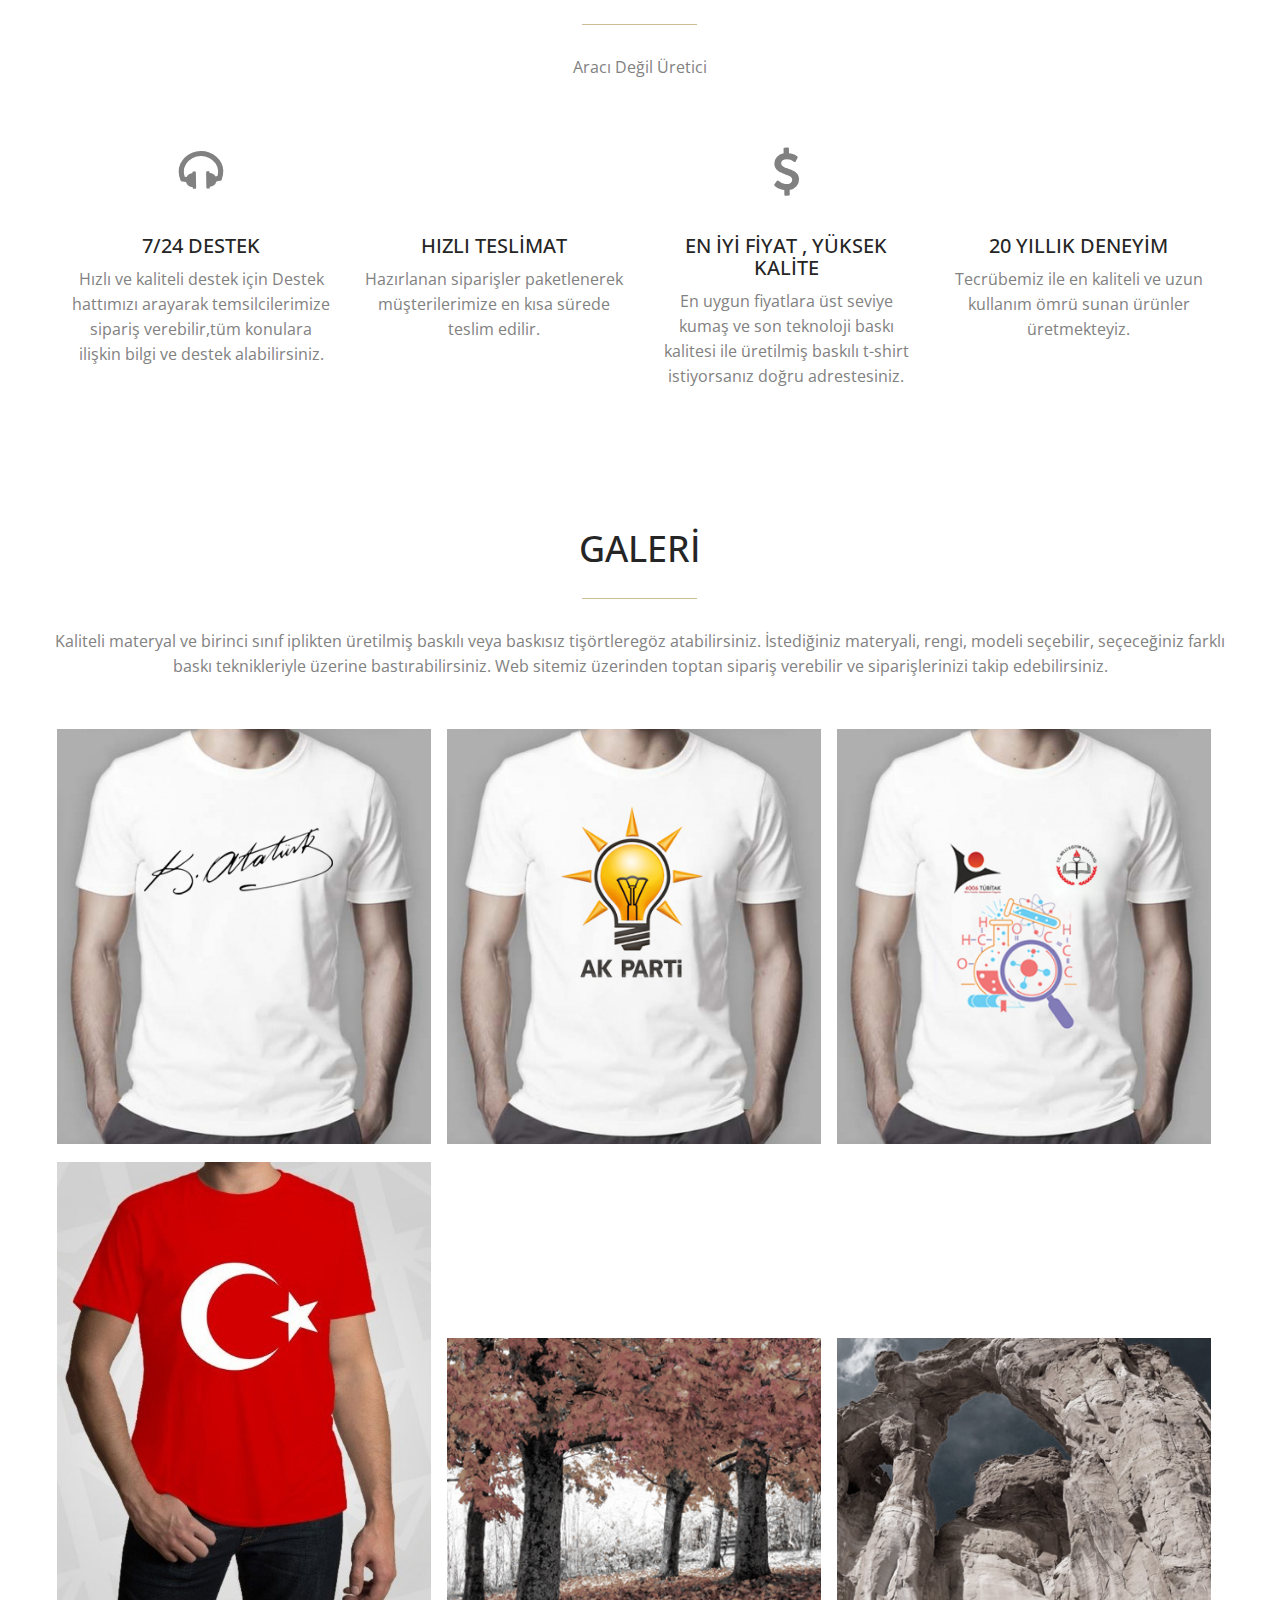
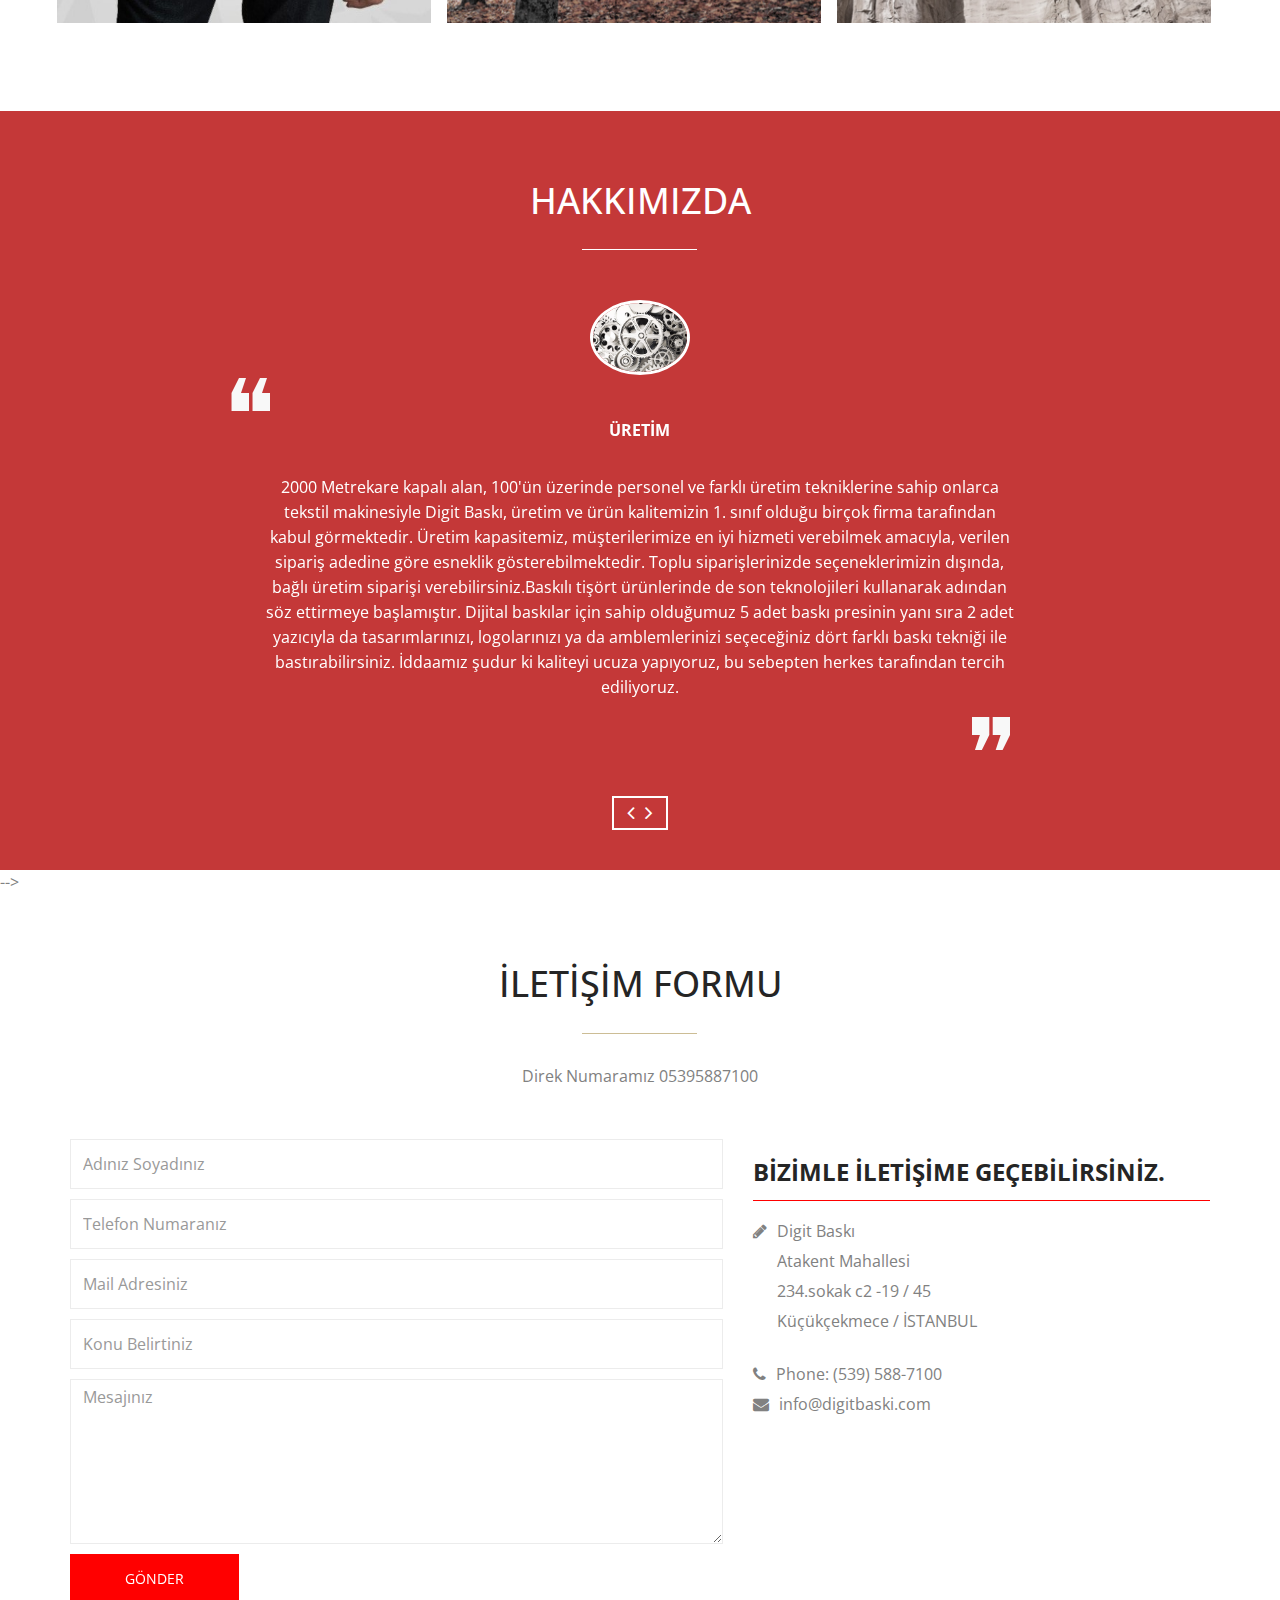
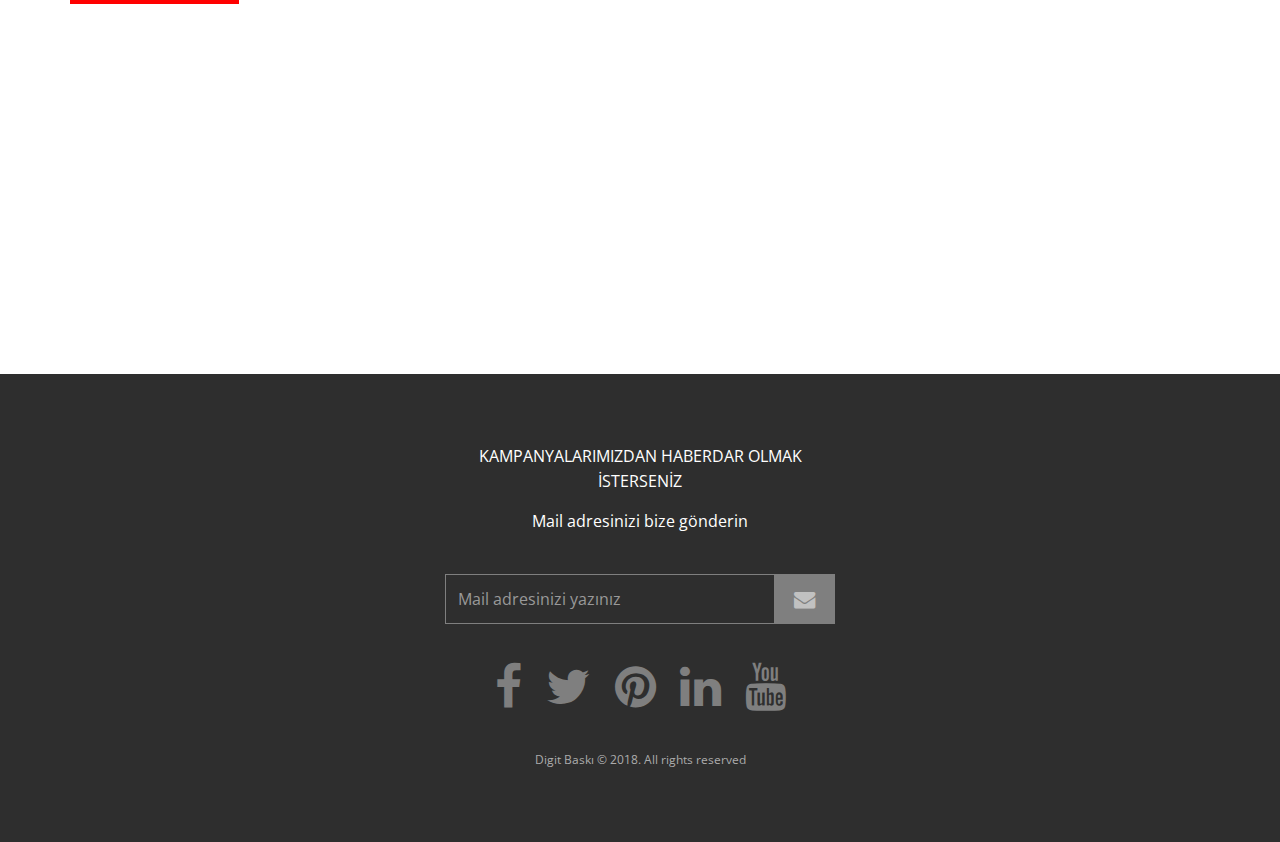
==== commit d371e3fa: "değişik" ====
--- a/index.html
+++ b/index.html
@@ -3,7 +3,7 @@
 <!--[if IE 7]>         <html lang="en" class="no-js lt-ie9 lt-ie8"> <![endif]-->
 <!--[if IE 8]>         <html lang="en" class="no-js lt-ie9"> <![endif]-->
 <!--[if gt IE 8]><!-->
-<html lang="en" class="no-js">
+<html lang="tr" class="no-js">
 <!--<![endif]-->
 
 <head>
@@ -64,7 +64,7 @@
 						<a href="#body">Ana Sayfa</a>
 					</li>
 					<li>
-						<a href="hakkimizda.html">Hakkımızda</a>
+							<a href="#testimonials">Hakkımızda </a>
 					</li>
 					<li>
 						<a href="#service">Hizmetlerimiz</a>
@@ -73,7 +73,7 @@
 						<a href="#portfolio">Galeri</a>
 					</li>
 					<li>
-						<a href="#testimonials">Referanslar</a>
+							<a href="hakkimizda.html">Blog</a>
 					</li>
 					<li>
 						<a href="urunlerimiz.html">Ürünlerimiz</a>
@@ -421,35 +421,41 @@
 					<div class="row">
 
 						<div class="sec-title text-center white wow animated fadeInDown">
-							<h2>Testimonials</h2>
+							<h2>Hakkımızda</h2>
 						</div>
 
 						<div id="testimonial" class=" wow animated fadeInUp">
 							<div class="testimonial-item text-center">
-								<img src="img/logo.jpg" alt="Our Clients">
+								<img src="img/hakkimizda-slider/hk4.jpg" alt="Our Clients">
 								<div class="clearfix">
-									<span>Kate Rover</span>
-									<p>Lorem ipsum dolor sit amet, consectetur adipiscing elit. Nulla sed sapien quis quam faucibus sagittis. Nulla a auctor
-										enim. Aenean convallis condimentum ante. Nulla porttitor, libero non sollicitudin cursus, risus velit rutrum lorem,
-										vel consequat odio diam vitae elit.</p>
+									<span>Üretim</span>
+									<p>2000 Metrekare kapalı alan, 100'ün üzerinde personel ve farklı üretim tekniklerine sahip onlarca tekstil makinesiyle Digit Baskı, üretim ve ürün kalitemizin 1. sınıf olduğu birçok firma tarafından kabul görmektedir. 
+										Üretim kapasitemiz, müşterilerimize en iyi hizmeti verebilmek amacıyla, verilen sipariş adedine göre esneklik gösterebilmektedir.
+										Toplu siparişlerinizde seçeneklerimizin dışında, bağlı üretim siparişi verebilirsiniz.Baskılı tişört ürünlerinde de son teknolojileri kullanarak adından söz ettirmeye başlamıştır.
+									    Dijital baskılar için sahip olduğumuz 5 adet baskı presinin yanı sıra 2 adet yazıcıyla da tasarımlarınızı, logolarınızı ya da amblemlerinizi seçeceğiniz dört farklı baskı tekniği ile bastırabilirsiniz.
+										İddaamız şudur ki kaliteyi ucuza yapıyoruz, bu sebepten herkes tarafından tercih ediliyoruz.</p>
 								</div>
 							</div>
 							<div class="testimonial-item text-center">
-								<img src="img/logo1.jpg" alt="Our Clients">
+								<img src="img/hakkimizda-slider/b1.jpg" alt="Our Clients">
 								<div class="clearfix">
-									<span>John Doe</span>
-									<p>Lorem ipsum dolor sit amet, consectetur adipiscing elit. Nulla sed sapien quis quam faucibus sagittis. Nulla a auctor
-										enim. Aenean convallis condimentum ante. Nulla porttitor, libero non sollicitudin cursus, risus velit rutrum lorem,
-										vel consequat odio diam vitae elit.</p>
+									<span>Baskı</span>
+									<p>Digit Baskı, senelerdir 1. sınıf yaptığı üretim işinden sonra, şimdi de ''baskılı tişört'' işinde emin adımlarla ilerlemekte.
+										Senelerdir kendi üretimimiz olan ürünlerin baskılarını farklı firmalarla çalışarak yapmaktaydık. Bu sebepten baskı da oluşan problemlerde sorumluluğu biz üstlenmekteydik.
+										Yeni dönemde Capeti'nin kalitesiyle uyuşmayan, kötü ve düşük kaliteli baskılarla çalışmayı bırakıp bizzat kendimiz baskılarımızı yapmaya başladık.
+										Dijital baskı, Emprime baskı, Süblimasyon baskı ve Transfer baskı olarak dört farklı baskı tekniğiyle hizmetinizdeyiz.
+										Siparişini verdiğiniz ürünlerin üzerine seçeceğiniz tasarımlarınızı, 5 adet dijital baskı presi ve 2 adet yazıcımızla hızlı, güvenilir ve A kalite bir şekilde yapmaya hazırız.
+										Baskı tekniklerimiz hakkında daha detaylı bilgi edinmek için baskı teknikleri sayfamızı ziyaret edebilir ve kullandığımız her bir baskı tekniği hakkında detaylı bilgiye ulaşabilirsiniz..</p>
 								</div>
 							</div>
 							<div class="testimonial-item text-center">
-								<img src="img/logo1.jpg" alt="Our Clients">
+								<img src="img/hakkimizda-slider/t1.png" alt="Our Clients">
 								<div class="clearfix">
-									<span>Jack Doe</span>
-									<p>Lorem ipsum dolor sit amet, consectetur adipiscing elit. Nulla sed sapien quis quam faucibus sagittis. Nulla a auctor
-										enim. Aenean convallis condimentum ante. Nulla porttitor, libero non sollicitudin cursus, risus velit rutrum lorem,
-										vel consequat odio diam vitae elit.</p>
+									<span>Teslimat</span>
+									<p>Digit Baskı, websitemiz üzerinden verecek olduğunuz toptan siparişlerinizi en kısa ve hızlı şekilde, kapınıza kadar ücretsiz teslim ediyor.
+									   Teslimat süresi aldığımız siparişin adedine, modeline ve fabrikamızın o andaki iş pozisyonuna göre üretilebilecek en kısa zamanda teslim edilebilecek şekilde ayarlanır. İstediğiniz ürün siparişinin detaylarını bize ilettikten sonra size ortlama bir teslim tarihi çıkarabilir, eğer istediğiniz ürünler depomuzda mevcut ise çok kısa bir zaman içerisinde ürünlerinizi size teslim edebiliriz.
+									   Türkiye'nin bir çok ilinide bulunan toptancı bayiilerimizle senelerdir yaptığımız teslimatlar, firmamızın tecrübesini ortaya koymaktadır.
+									   Ne kadar uzakta olduğunuzun bizim için hiç önemi yok sadece aramızdaki mesafenin uzaklığı arttıkça sipariş teslimat süresinin artacağını da göz önünde bulundurmanızı rica ederiz. .</p>
 								</div>
 							</div>
 						</div>
--- a/css/main.css
+++ b/css/main.css
@@ -757,7 +757,7 @@
     background-image: url("../img/icons/quotes.png");
     background-repeat: no-repeat;
     bottom: 127px;
-    height: 33px;
+    height: 195px;
     left: -35px;
     position: absolute;
     width: 45px;
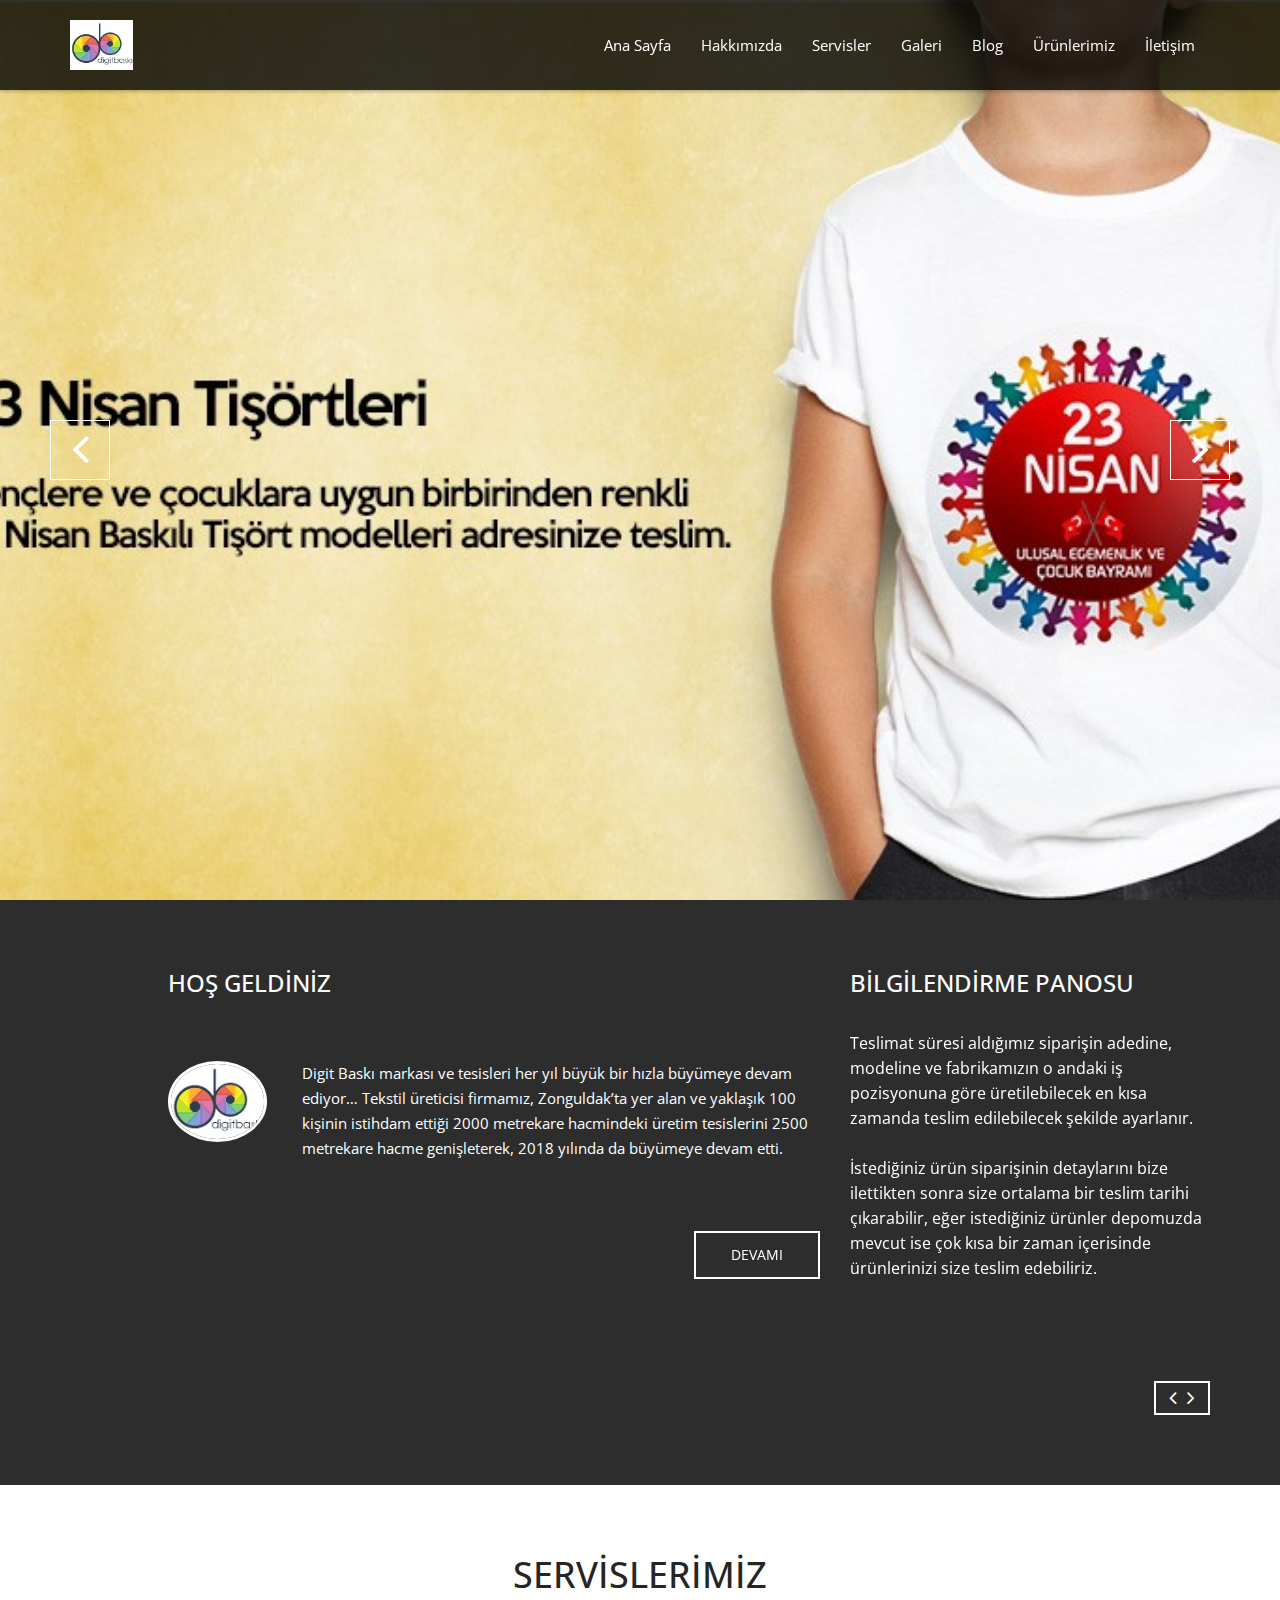
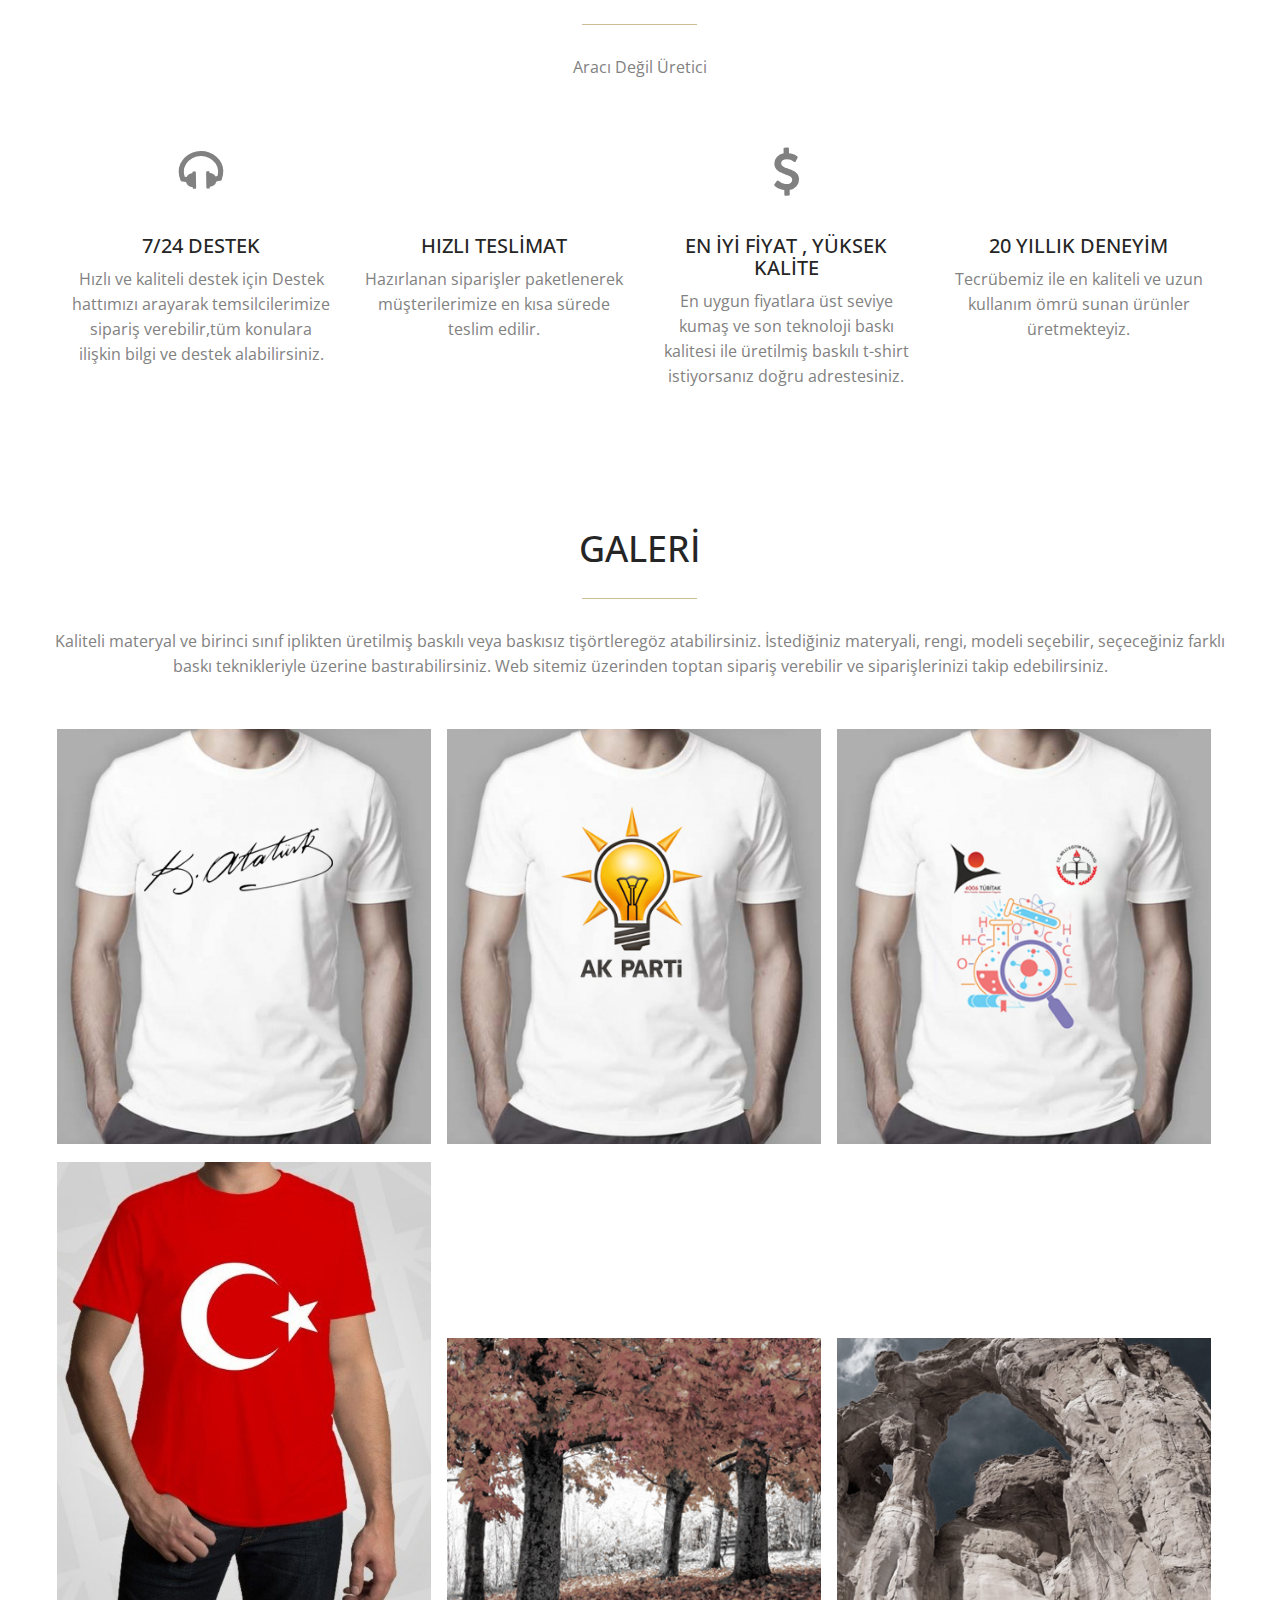
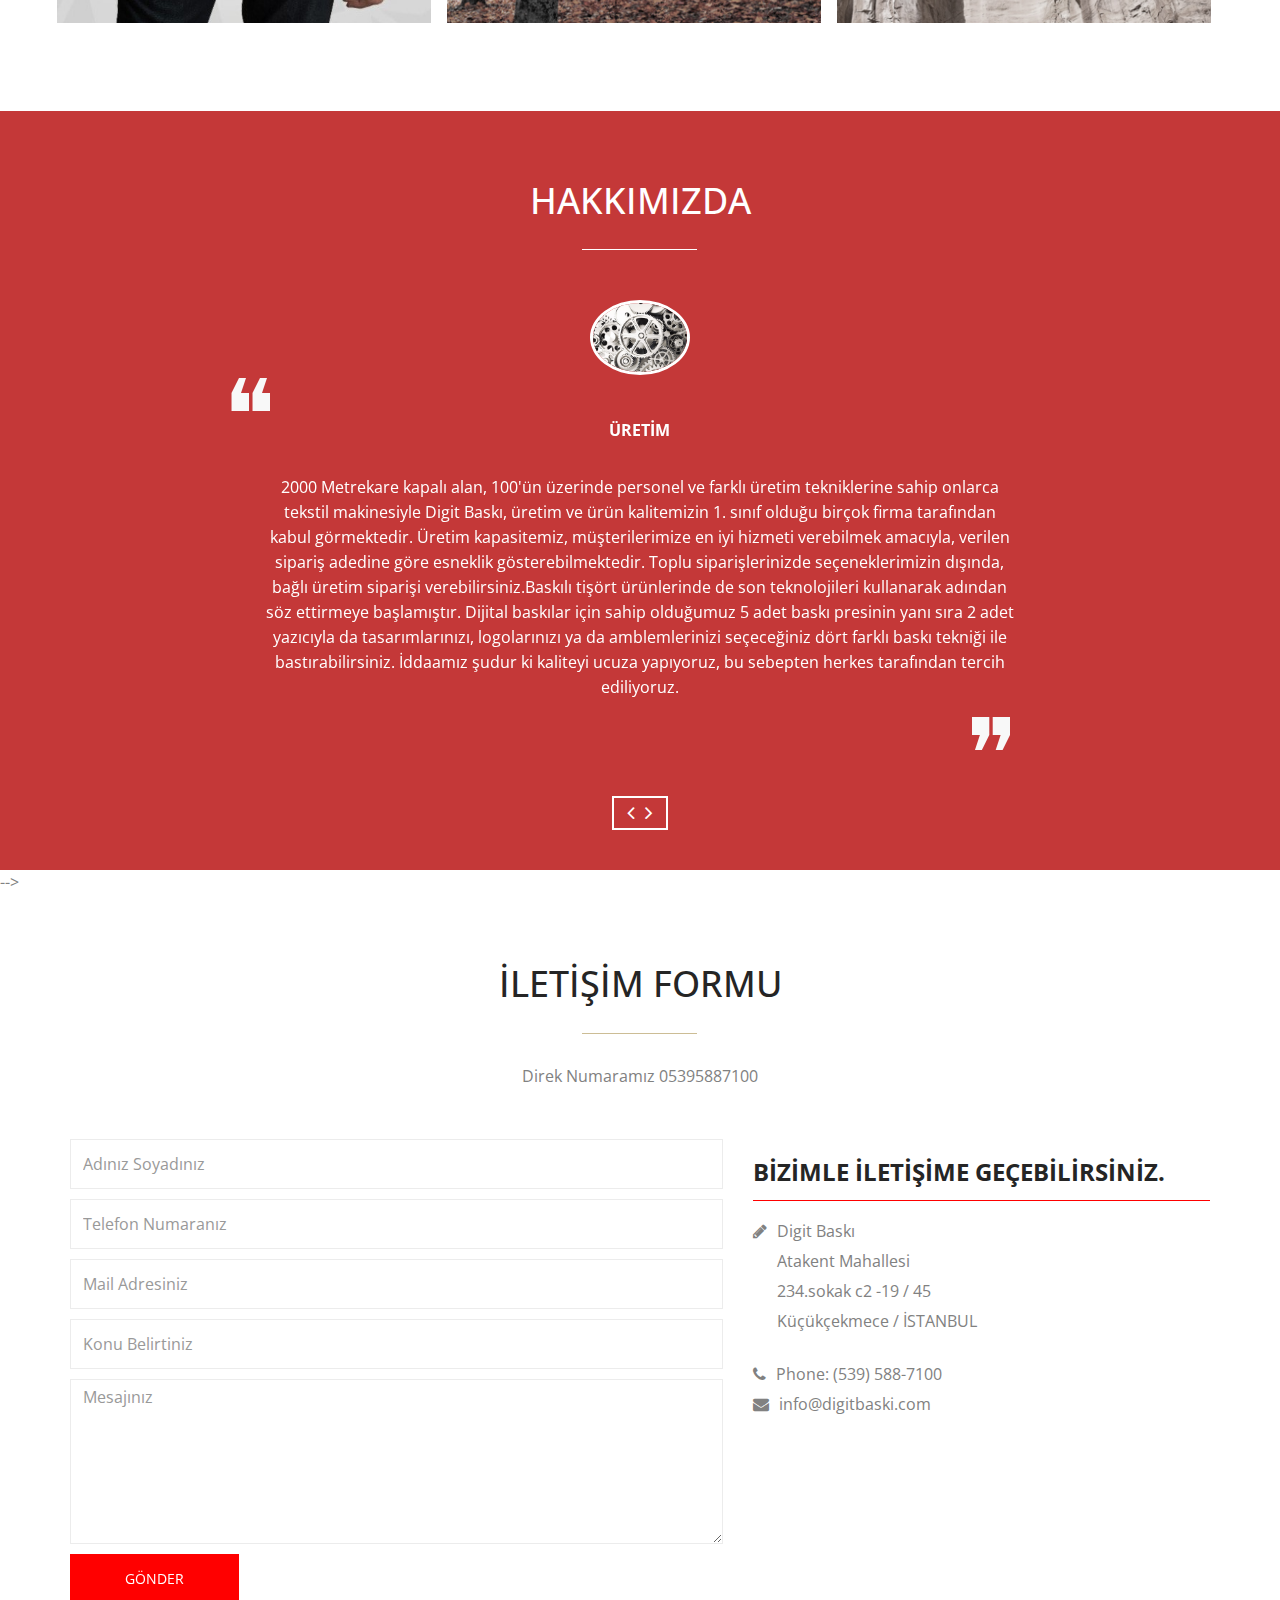
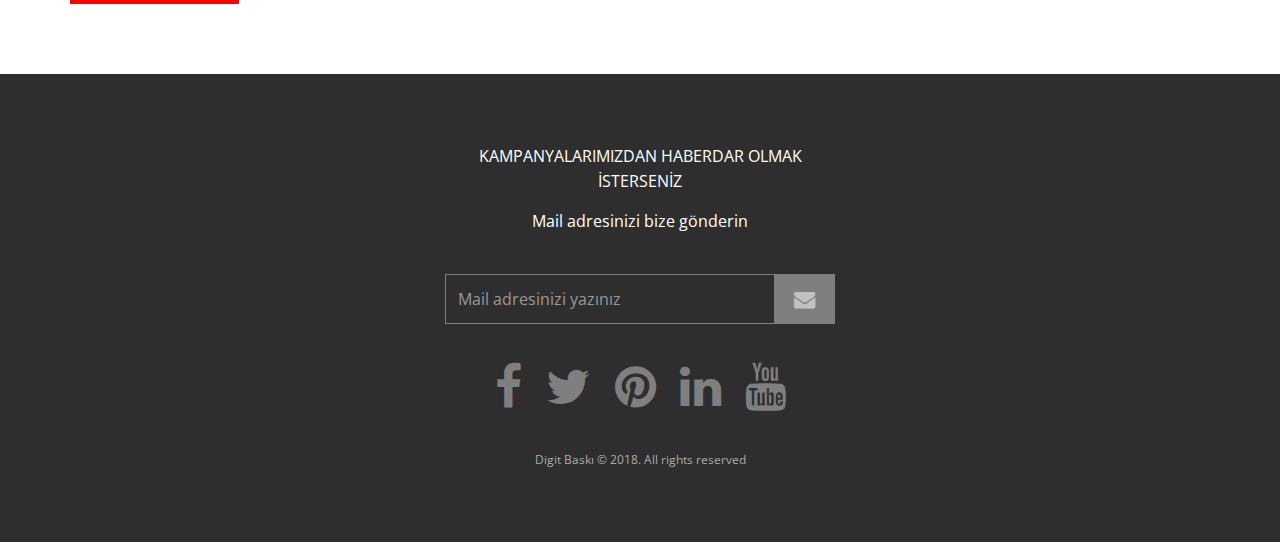
==== commit 9a941250: "son" ====
--- a/index.html
+++ b/index.html
@@ -7,7 +7,7 @@
 <!--<![endif]-->
 
 <head>
-	<meta http-equiv="Content-Type" content="text/html; charset=utf-8"/>
+	<meta http-equiv="Content-Type" content="text/html; charset=utf-8" />
 	<meta http-equiv="X-UA-Compatible" content="IE=edge,chrome=1">
 	<meta name="keywords" content="dijital, dijital baskılı, baskılı, t-shirt, baskılı tişort, toptan t-shirt  " />
 	<meta name="description" content="Toptan baskılı tshirt de aracı değil ürecticiyiz." />
@@ -67,13 +67,13 @@
 							<a href="#testimonials">Hakkımızda </a>
 					</li>
 					<li>
-						<a href="#service">Hizmetlerimiz</a>
+						<a href="#service">Servisler</a>
 					</li>
 					<li>
 						<a href="#portfolio">Galeri</a>
 					</li>
 					<li>
-							<a href="hakkimizda.html">Blog</a>
+							<a href="blog.html">Blog</a>
 					</li>
 					<li>
 						<a href="urunlerimiz.html">Ürünlerimiz</a>
@@ -183,9 +183,9 @@
 							<div class="message-body">
 								<img src="img/logo1.jpg" class="pull-left" alt="member">
 								<p>
-									Digit Baskı markası ve tesisleri her yıl büyük bir hızla büyümeye devam ediyor…
-									Tekstil üreticisi firmamız, Zonguldak’ta yer alan ve yaklaşık 100 kişinin istihdam ettiği 2000 metrekare hacmindeki üretim tesislerini 2500 metrekare hacme genişleterek, 
-									2018 yılında da büyümeye devam etti.</p>
+									Digit Baskı markası ve tesisleri her yıl büyük bir hızla büyümeye devam ediyor… Tekstil üreticisi firmamız, Zonguldak’ta
+									yer alan ve yaklaşık 100 kişinin istihdam ettiği 2000 metrekare hacmindeki üretim tesislerini 2500 metrekare hacme
+									genişleterek, 2018 yılında da büyümeye devam etti.</p>
 							</div>
 							<a href="#" class="btn btn-border btn-effect pull-right">devamı</a>
 						</div>
@@ -195,25 +195,30 @@
 							<h3>Bilgilendirme panosu</h3>
 							<div id="works">
 								<div class="work-item">
-									<p>Teslimat süresi aldığımız siparişin adedine, modeline ve fabrikamızın o andaki iş pozisyonuna göre üretilebilecek en kısa zamanda teslim edilebilecek şekilde ayarlanır. 
-										
+									<p>Teslimat süresi aldığımız siparişin adedine, modeline ve fabrikamızın o andaki iş pozisyonuna göre üretilebilecek
+										en kısa zamanda teslim edilebilecek şekilde ayarlanır.
+
 										<br>
-										<br> İstediğiniz ürün siparişinin detaylarını bize ilettikten sonra size ortalama bir teslim tarihi çıkarabilir, 
-										eğer istediğiniz ürünler depomuzda mevcut ise çok kısa bir zaman içerisinde ürünlerinizi size teslim edebiliriz.</p>
+										<br> İstediğiniz ürün siparişinin detaylarını bize ilettikten sonra size ortalama bir teslim tarihi çıkarabilir, eğer
+										istediğiniz ürünler depomuzda mevcut ise çok kısa bir zaman içerisinde ürünlerinizi size teslim edebiliriz.</p>
 								</div>
 								<div class="work-item">
-									<p>Kaliteli Baskı: Digit Baskı'nın kullandığı baskı yöntemi şu an Dünya'daki en yeni baskı teknolojisi olan "Breathing Print" yani Nefes Alabilen Baskı teknolojisidir.
-										 Kumaşlanan bütünleşen bu baskı yöntemi oldukça şık görünümlü, yıkamaya karşı çok dayanıklıdır. 
+									<p>Kaliteli Baskı: Digit Baskı'nın kullandığı baskı yöntemi şu an Dünya'daki en yeni baskı teknolojisi olan "Breathing
+										Print" yani Nefes Alabilen Baskı teknolojisidir. Kumaşlanan bütünleşen bu baskı yöntemi oldukça şık görünümlü,
+										yıkamaya karşı çok dayanıklıdır.
 										<br>
-										<br>Yani bildiğiniz birkaç yıkamadan sonra çatlayan plastik yapıştırma baskılardan veya ürün üzerinde çamur gibi duran sıvama boya baskılardan çok farklıdır. 
-									   Bu nedenle Digit Baskıyı bir defa tercih eden binlerce kişi bu baskı kalitesini gördükten sonra sadece Digit Baskı ürünlerini giyebilmektedir.</p>
+										<br>Yani bildiğiniz birkaç yıkamadan sonra çatlayan plastik yapıştırma baskılardan veya ürün üzerinde çamur gibi duran
+										sıvama boya baskılardan çok farklıdır. Bu nedenle Digit Baskıyı bir defa tercih eden binlerce kişi bu baskı kalitesini
+										gördükten sonra sadece Digit Baskı ürünlerini giyebilmektedir.</p>
 								</div>
 								<div class="work-item">
-									<p>Kaliteli Kumaş: Tişört, Kapşonlu gibi Tisho ürünlerinin tamamı 1.sınıf Penye Kumaş kullanılarak üretilmektedir. 
-										Bu kumaş şu anda kullanılan en kaliteli pamuktan imal edilen iplik kullanılarak yapılır. Kumaş üretim sırasında uyguladığımız özel işlemlerle yıkama sonrası çekme ihtimali hemen hemen sıfıra düşürülmüştür.
-										
+									<p>Kaliteli Kumaş: Tişört, Kapşonlu gibi Tisho ürünlerinin tamamı 1.sınıf Penye Kumaş kullanılarak üretilmektedir.
+										Bu kumaş şu anda kullanılan en kaliteli pamuktan imal edilen iplik kullanılarak yapılır. Kumaş üretim sırasında
+										uyguladığımız özel işlemlerle yıkama sonrası çekme ihtimali hemen hemen sıfıra düşürülmüştür.
+
 										<br>
-										<br> Yakada kullanılan özel ribana ise yüksek sıcaklıkta dahi kendini salmayacak ve yakanın bir tarafına kaymasını engelleyecek şekilde üretilmiştir.</p>
+										<br> Yakada kullanılan özel ribana ise yüksek sıcaklıkta dahi kendini salmayacak ve yakanın bir tarafına kaymasını
+										engelleyecek şekilde üretilmiştir.</p>
 								</div>
 							</div>
 						</div>
@@ -227,7 +232,7 @@
 				<div class="row">
 
 					<div class="sec-title text-center">
-						<h2 class="wow animated bounceInLeft">Hizmetler</h2>
+						<h2 class="wow animated bounceInLeft">Servislerimiz</h2>
 						<p class="wow animated bounceInRight">Aracı Değil Üretici</p>
 					</div>
 
@@ -237,7 +242,9 @@
 								<i class="fa fa-headphones fa-3x"></i>
 							</div>
 							<h3>7/24 Destek</h3>
-							<p>Hızlı ve kaliteli destek için Destek hattımızı arayarak temsilcilerimize sipariş verebilir,tüm konulara ilişkin bilgi ve destek alabilirsiniz.</p>								</p>
+							<p>Hızlı ve kaliteli destek için Destek hattımızı arayarak temsilcilerimize sipariş verebilir,tüm konulara ilişkin bilgi
+								ve destek alabilirsiniz.</p>
+							</p>
 						</div>
 					</div>
 
@@ -257,7 +264,8 @@
 								<i class="fa fa-usd fa-3x"></i>
 							</div>
 							<h3>En iyi Fiyat , Yüksek kalite</h3>
-							<p>En uygun fiyatlara üst seviye kumaş ve son teknoloji baskı kalitesi ile üretilmiş baskılı t-shirt istiyorsanız doğru adrestesiniz. </p>
+							<p>En uygun fiyatlara üst seviye kumaş ve son teknoloji baskı kalitesi ile üretilmiş baskılı t-shirt istiyorsanız doğru
+								adrestesiniz. </p>
 						</div>
 					</div>
 
@@ -282,44 +290,59 @@
 
 					<div class="sec-title text-center wow animated fadeInDown">
 						<h2>GALERİ</h2>
-						<p> Kaliteli materyal ve birinci sınıf iplikten üretilmiş baskılı veya baskısız tişörtleregöz atabilirsiniz. İstediğiniz materyali, rengi, modeli seçebilir, 
-							seçeceğiniz farklı baskı teknikleriyle üzerine bastırabilirsiniz.
-							 Web sitemiz üzerinden toptan sipariş verebilir ve siparişlerinizi takip edebilirsiniz.</p>
+						<p> Kaliteli materyal ve birinci sınıf iplikten üretilmiş baskılı veya baskısız tişörtleregöz atabilirsiniz. İstediğiniz
+							materyali, rengi, modeli seçebilir, seçeceğiniz farklı baskı teknikleriyle üzerine bastırabilirsiniz. Web sitemiz
+							üzerinden toptan sipariş verebilir ve siparişlerinizi takip edebilirsiniz.</p>
 					</div>
 
 
 					<ul class="project-wrapper wow animated fadeInUp">
 						<li class="portfolio-item">
-						 <img src="img/ataturk/ata2.jpg"  class="img-responsive" alt="Nulla sed sapien quis quam faucibus sagittis.Nulla sed sapien quis quam faucibus sagittis.">
+							<a class="fancybox" title="Lorem ipsum" data-fancybox-group="works-ata" href="img/ataturk/ata2.jpg">
+								<img src="img/ataturk/ata2.jpg" class="img-responsive" alt="Nulla sed sapien quis quam faucibus sagittis.Nulla sed sapien quis quam faucibus sagittis.">
+							</a>
 							<figcaption class="mask">
 								<h3>Atatürk Tişörtleri</h3>
-							
+
 							</figcaption>
 							<ul class="external">
-								<li>
-									<a class="fancybox" title="Lorem ipsum" data-fancybox-group="works" href="img/ataturk/ata1.jpg">
+
+								<li>
+									<a class="fancybox" title="Lorem ipsum" data-fancybox-group="works-ata" href="img/ataturk/ata2.jpg">
 										<i class="fa fa-search-plus"></i>
-									</a>
-								</li>
+
+									</a>
+
+								</li>
+
+
 								<li>
 									<a href="urunlerimiz.html">
 										<i class="fa fa-share"></i>
 									</a>
 								</li>
+
+								<span>
+									<a class="fancybox" title="Lorem ipsum" data-fancybox-group="works-ata" href="img/ataturk/ata1.jpg"> </a>
+								</span>
+
 							</ul>
 						</li>
 
 						<li class="portfolio-item">
-							<img src="img/secim-orn/parti1.jpg" class="img-responsive" alt="Nulla sed sapien quis quam faucibus sagittis. Nulla sed sapien quis quam faucibus sagittis. ">
+							<a class="fancybox" title="Dolor sit" href="img/secim-orn/parti1.jpg" data-fancybox-group="works-secim">
+								<img src="img/secim-orn/parti1.jpg" class="img-responsive" alt="Nulla sed sapien quis quam faucibus sagittis. Nulla sed sapien quis quam faucibus sagittis. ">
+							</a>
 							<figcaption class="mask">
 								<h3>Seçim Tişörtleri</h3>
-							
+
 							</figcaption>
 							<ul class="external">
-								<li>
-									<a class="fancybox" title="Dolor sit" href="img/secim-orn/parti2.jpg" data-fancybox-group="works">
+
+								<li>
+									<a class="fancybox" title="Dolor sit" href="img/secim-orn/parti2.jpg" data-fancybox-group="works-secim">
 										<i class="fa fa-search-plus"></i>
-								
+
 									</a>
 								</li>
 								<li>
@@ -327,18 +350,27 @@
 										<i class="fa fa-share"></i>
 									</a>
 								</li>
+
+								<span>
+									<a class="fancybox" title="Lorem ipsum" data-fancybox-group="works-secim" href="img/secim-orn/parti1.jpg">
+
+									</a>
+								</span>
+
 							</ul>
 						</li>
 
 						<li class="portfolio-item">
-							<img src="img/tubitak/tubitak1.jpg" class="img-responsive" alt="Nulla sed sapien quis quam faucibus sagittis.Nulla sed sapien quis quam faucibus sagittis.">
+							<a class="fancybox" title="Amet consectetur" data-fancybox-group="works-tubitak" href="img/tubitak/tubitak1.jpg">
+								<img src="img/tubitak/tubitak1.jpg" class="img-responsive" alt="Nulla sed sapien quis quam faucibus sagittis.Nulla sed sapien quis quam faucibus sagittis.">
+							</a>
 							<figcaption class="mask">
 								<h3>Tubitak Tişörtleri</h3>
-							
+
 							</figcaption>
 							<ul class="external">
 								<li>
-									<a class="fancybox" title="Amet consectetur" data-fancybox-group="works" href="img/tubitak/tubitak2.jpg">
+									<a class="fancybox" title="Amet consectetur" data-fancybox-group="works-tubitak" href="img/tubitak/tubitak2.jpg">
 										<i class="fa fa-search-plus"></i>
 									</a>
 								</li>
@@ -348,17 +380,24 @@
 									</a>
 								</li>
 							</ul>
+							<span>
+								<a class="fancybox" title="Amet consectetur" data-fancybox-group="works-tubitak" href="img/tubitak/tubitak2.jpg">
+
+								</a>
+							</span>
 						</li>
 
 						<li class="portfolio-item">
-							<img src="img/bayrak/turk1.jpg" class="img-responsive" alt="Nulla sed sapien quis quam faucibus sagittis.Nulla sed sapien quis quam faucibus sagittis.">
+							<a class="fancybox" title="Nulla sed sapien" data-fancybox-group="works-bayrak" href="img/bayrak/turk1.jpg">
+								<img src="img/bayrak/turk1.jpg" class="img-responsive" alt="Nulla sed sapien quis quam faucibus sagittis.Nulla sed sapien quis quam faucibus sagittis.">
+							</a>
 							<figcaption class="mask">
 								<h3>Turkiye Tişörtleri</h3>
 								<p>Nulla sed sapien quis quam faucibus sagittis. </p>
 							</figcaption>
 							<ul class="external">
 								<li>
-									<a class="fancybox" title="Nulla sed sapien" data-fancybox-group="works" href="img/bayrak/turk2.jpg">
+									<a class="fancybox" title="Nulla sed sapien" data-fancybox-group="works-bayrak" href="img/bayrak/turk2.jpg">
 										<i class="fa fa-search-plus"></i>
 									</a>
 								</li>
@@ -368,10 +407,17 @@
 									</a>
 								</li>
 							</ul>
+							<span>
+								<a class="fancybox" title="Amet consectetur" data-fancybox-group="works-bayrak" href="img/bayrak/turk1.jpg">
+
+								</a>
+							</span>
 						</li>
 
 						<li class="portfolio-item">
-							<img src="img/portfolio/item5.jpg" class="img-responsive" alt="Nulla sed sapien quis quam faucibus sagittis. Nulla sed sapien quis quam faucibus sagittis. ">
+							<a class="fancybox" title="Quis quam faucibus" data-fancybox-group="works" href="img/portfolio/item5.jpg">
+								<img src="img/portfolio/item5.jpg" class="img-responsive" alt="Nulla sed sapien quis quam faucibus sagittis. Nulla sed sapien quis quam faucibus sagittis. ">
+							</a>
 							<figcaption class="mask">
 								<h3>Quis quam faucibus</h3>
 								<p>Nulla sed sapien quis quam faucibus sagittis. </p>
@@ -391,7 +437,9 @@
 						</li>
 
 						<li class="portfolio-item">
-							<img src="img/portfolio/item6.jpg" class="img-responsive" alt="Nulla sed sapien quis quam faucibus sagittis. Nulla sed sapien quis quam faucibus sagittis. ">
+							<a class="fancybox" title="Faucibus sagittis" data-fancybox-group="works" href="img/portfolio/item6.jpg">
+								<img src="img/portfolio/item6.jpg" class="img-responsive" alt="Nulla sed sapien quis quam faucibus sagittis. Nulla sed sapien quis quam faucibus sagittis. ">
+							</a>
 							<figcaption class="mask">
 								<h3>Faucibus sagittis</h3>
 								<p>Nulla sed sapien quis quam faucibus sagittis. </p>
@@ -553,8 +601,8 @@
 								<input type="text" name="name" class="form-control" placeholder="Adınız Soyadınız">
 							</div>
 							<div class="input-field">
-									<input type="number" name="Phone" class="form-control" placeholder="Telefon Numaranız">
-								</div>
+								<input type="number" name="Phone" class="form-control" placeholder="Telefon Numaranız">
+							</div>
 							<div class="input-field">
 								<input type="email" name="email" class="form-control" placeholder="Mail Adresiniz">
 							</div>
@@ -591,9 +639,9 @@
 		</section>
 		<!-- end Contact section -->
 
-		<section id="google-map">
+		<!-- <section id="google-map">
 			<div id="map-canvas" class="wow animated fadeInUp"></div>
-		</section>
+		</section> -->
 
 	</main>
 
@@ -644,7 +692,7 @@
 					</div>
 
 					<p>Digit Baskı © 2018. All rights reserved
-					
+
 					</p>
 				</div>
 			</div>
@@ -655,7 +703,7 @@
 	<script src="js/bootstrap.min.js"></script>
 	<script src="js/jquery.singlePageNav.min.js"></script>
 	<script src="js/jquery.fancybox.pack.js"></script>
-	<script src="https://maps.google.com/maps/api/js?sensor=false"></script>
+	<!-- <script src="https://maps.google.com/maps/api/js?sensor=false"></script> -->
 	<script src="js/owl.carousel.min.js"></script>
 	<script src="js/jquery.easing.min.js"></script>
 	<script src="js/jquery.slitslider.js"></script>
--- a/css/main.css
+++ b/css/main.css
@@ -282,7 +282,7 @@
 .navbar-inverse .navbar-nav > li > a {
     color: #fff;
     font-size: 15px;
-    text-transform: uppercase;
+
 }
 
 
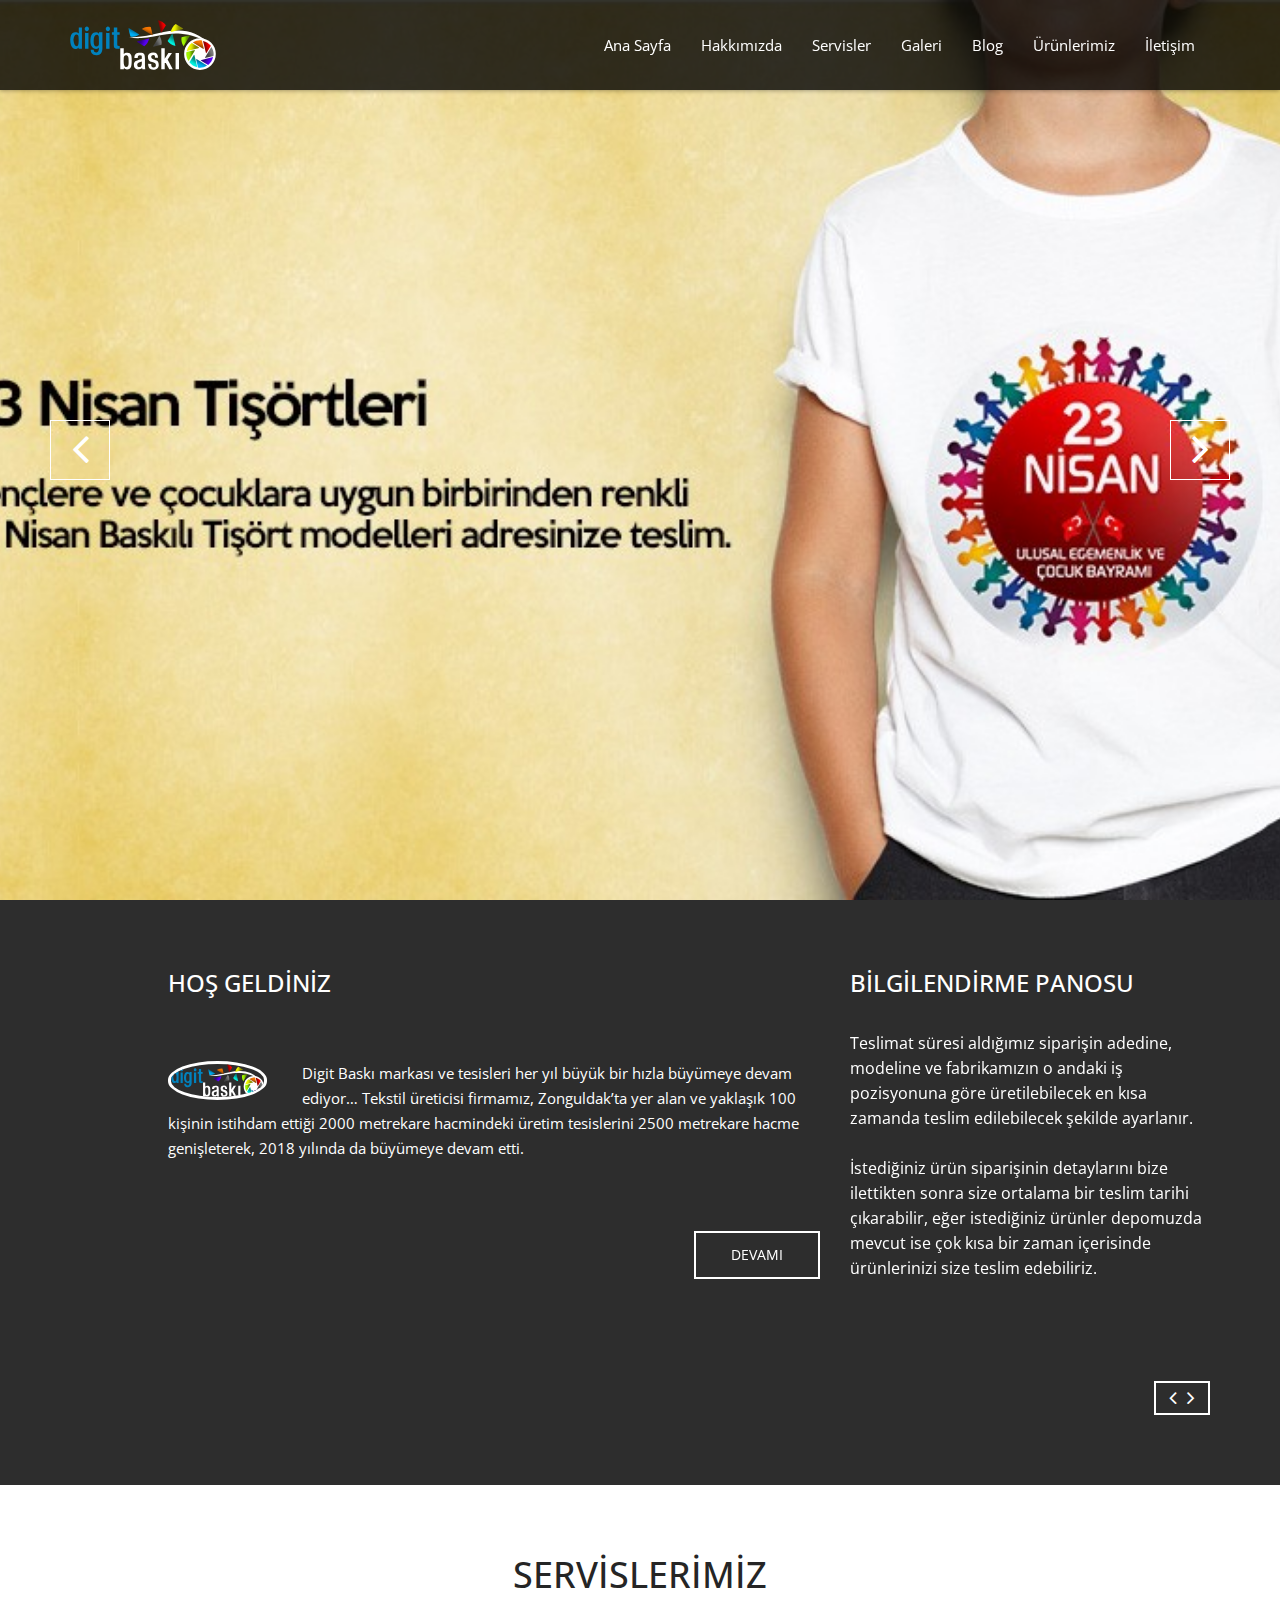
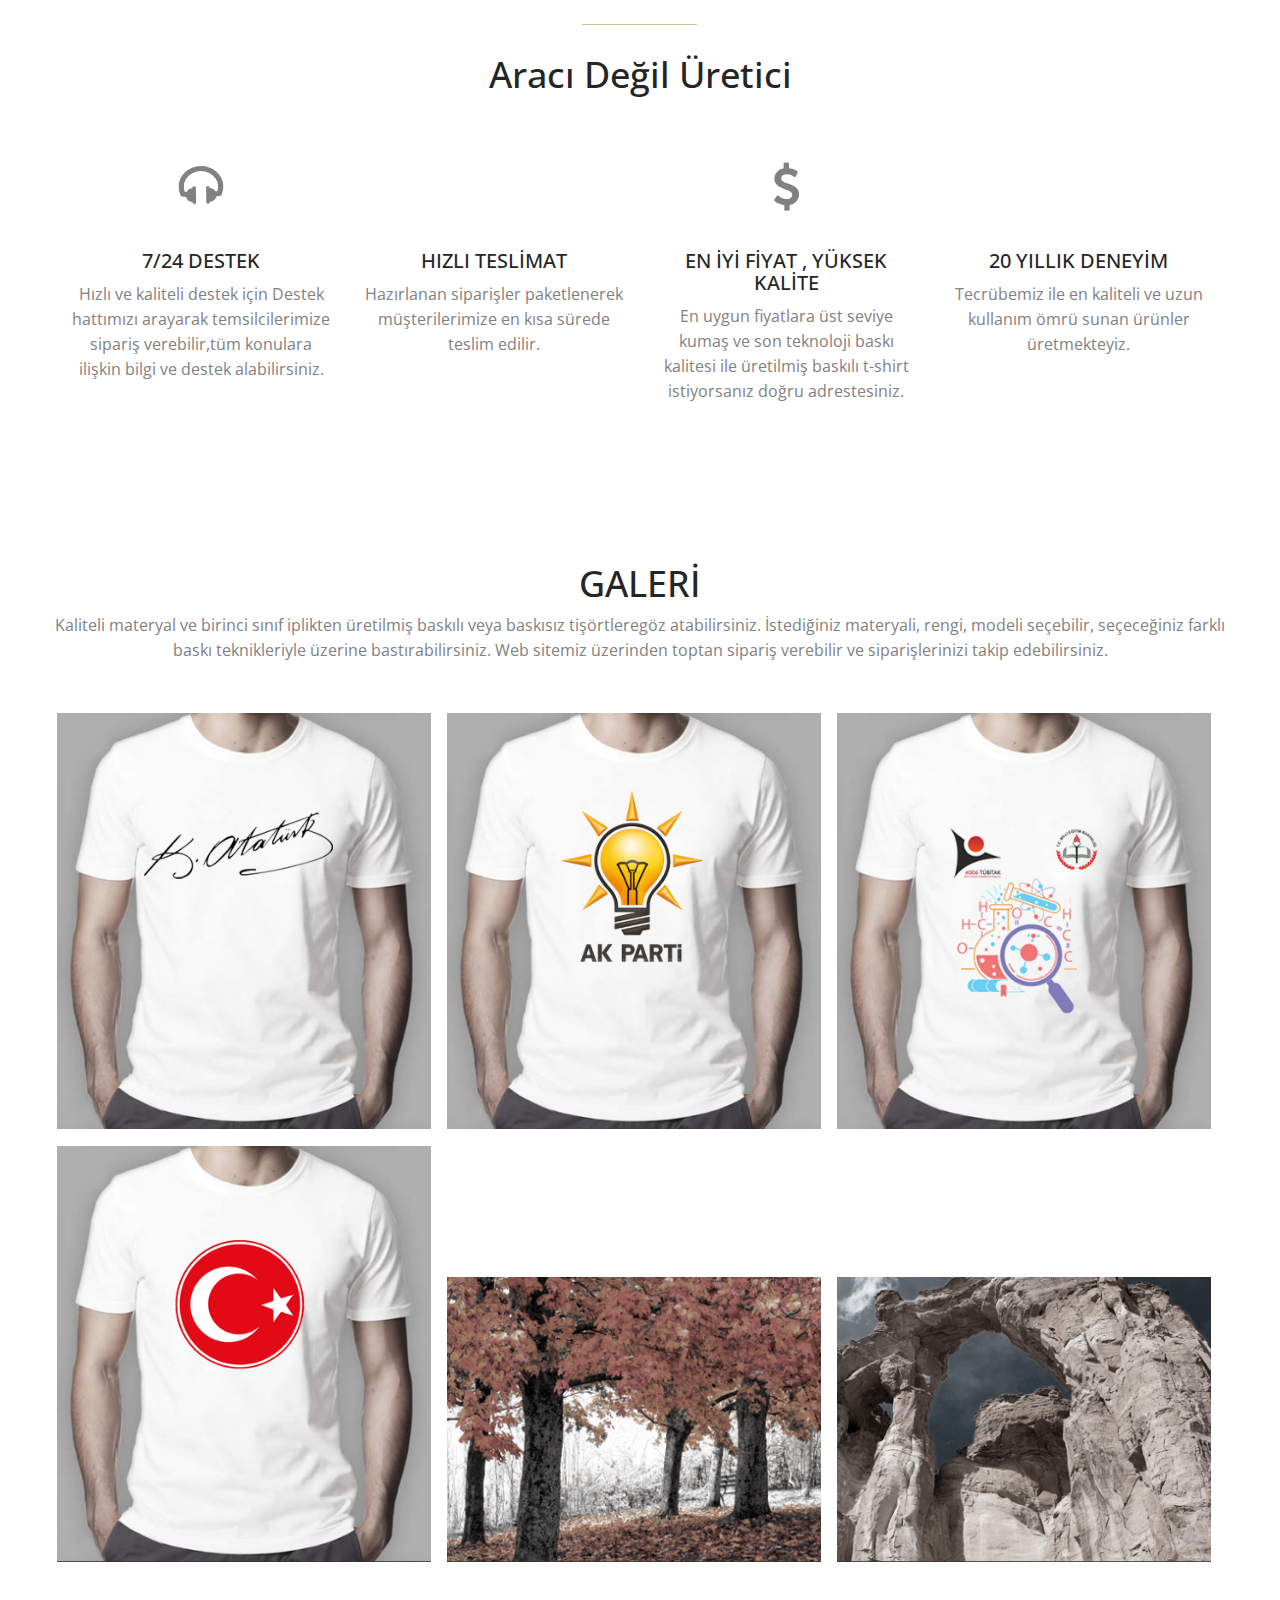
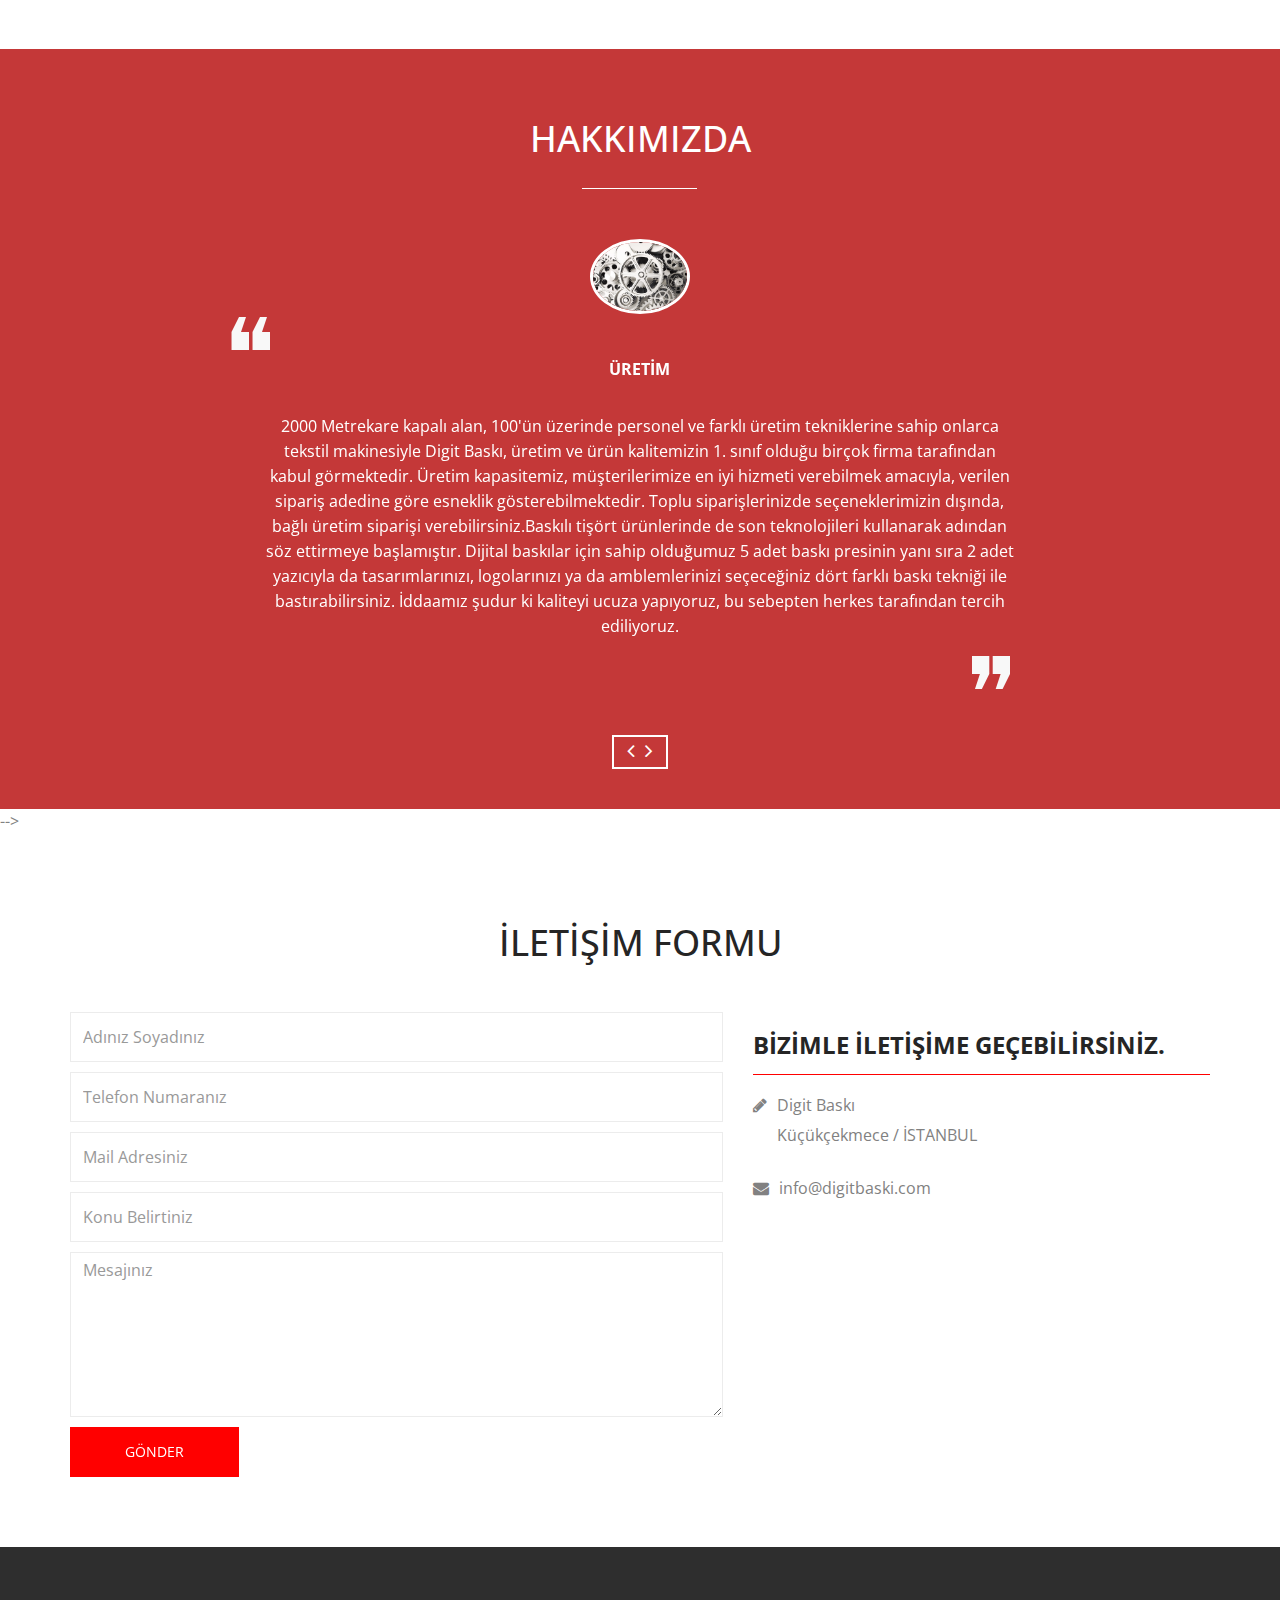
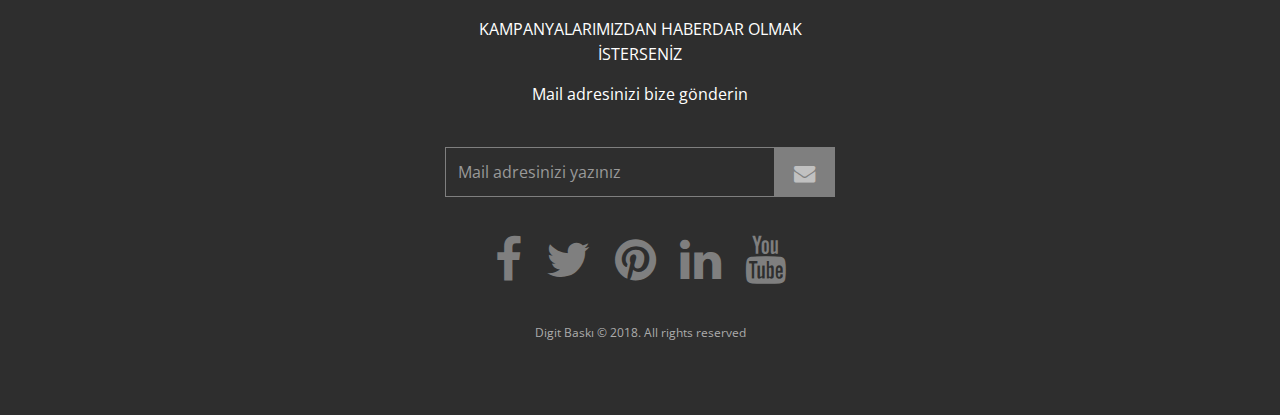
==== commit 67964eab: "değişiklikler" ====
--- a/index.html
+++ b/index.html
@@ -7,13 +7,23 @@
 <!--<![endif]-->
 
 <head>
+	<title>Baskılı Tişört : Toptan Baskılı  Bilim Fuarına Özel Tişörtler Modelleri</title>
 	<meta http-equiv="Content-Type" content="text/html; charset=utf-8" />
 	<meta http-equiv="X-UA-Compatible" content="IE=edge,chrome=1">
-	<meta name="keywords" content="dijital, dijital baskılı, baskılı, t-shirt, baskılı tişort, toptan t-shirt  " />
-	<meta name="description" content="Toptan baskılı tshirt de aracı değil ürecticiyiz." />
-	<title>Digit Baskı</title>
+	<meta name="keywords" content="baskılı tişört, baskılı t-shirt, toptan baskılı tisört,toptan baskılı t-shirt, tişört, t-shirt, toptan t-shirt, toptan tisört,tubitak tişört" />
+	<meta name="description" content="Toptan baskılı t-shirt" />
+	<meta name="author" content="Digit Baskı">
+	<meta property="og:site_name" content="Digit Baskı">
+	<meta property="og:type" content="website">
+	<meta property="og:title" content="Tübitak Tişört : Tübitak Bilim Fuarına Özel Tişörtler ve Tişört Şapka Set Modelleri">
+	<meta property="og:description" content="Tübitak bilim fuarı için özel hazırlanmış tasarım baskılı tişörtler.Hızlı sipariş için 0533 413 5647">
+	<meta property="og:image" content="https://www.digitbaski.com/img/tubitak/tubitak3.jpg">
 	<meta name="viewport" content="width=device-width, initial-scale=1">
-	<link href='http://fonts.googleapis.com/css?family=Open+Sans:400,300,700' rel='stylesheet' type='text/css'>
+	<meta name="mobile-web-app-capable" content="yes">
+	<meta name="apple-mobile-web-app-capable" content="yes">
+	<meta name="apple-mobile-web-app-title" content="Digit Baskı - KALİTELİ HIZLI EKONOMİK">
+	<link rel="Shortcut Icon"  href="img/logo1.png"  type="image/x-icon">
+	<link href='https://fonts.googleapis.com/css?family=Open+Sans:400,300,700' rel='stylesheet' type='text/css'>
 	<link rel="stylesheet" href="css/font-awesome.min.css">
 	<link rel="stylesheet" href="css/jquery.fancybox.css">
 	<link rel="stylesheet" href="css/bootstrap.min.css">
@@ -51,7 +61,7 @@
 				<!-- logo -->
 				<div class="navbar-brand">
 					<a href="#body">
-						<img src="img/logo1.jpg" height="50">
+						<img src="img/logo.svg" height="50">
 					</a>
 				</div>
 				<!-- /logo -->
@@ -77,6 +87,7 @@
 					</li>
 					<li>
 						<a href="urunlerimiz.html">Ürünlerimiz</a>
+				
 					</li>
 					<li>
 						<a href="#contact">İletişim</a>
@@ -181,7 +192,7 @@
 						<div class="welcome-block">
 							<h3>HOŞ GELDİNİZ</h3>
 							<div class="message-body">
-								<img src="img/logo1.jpg" class="pull-left" alt="member">
+								<img src="img/logo.svg" class="pull-left" alt="member">
 								<p>
 									Digit Baskı markası ve tesisleri her yıl büyük bir hızla büyümeye devam ediyor… Tekstil üreticisi firmamız, Zonguldak’ta
 									yer alan ve yaklaşık 100 kişinin istihdam ettiği 2000 metrekare hacmindeki üretim tesislerini 2500 metrekare hacme
@@ -233,7 +244,7 @@
 
 					<div class="sec-title text-center">
 						<h2 class="wow animated bounceInLeft">Servislerimiz</h2>
-						<p class="wow animated bounceInRight">Aracı Değil Üretici</p>
+						<h1 class="wow animated bounceInRight">Aracı Değil Üretici</h1>
 					</div>
 
 					<div class="col-md-3 col-sm-6 col-xs-12 text-center wow animated zoomIn">
@@ -289,7 +300,7 @@
 				<div class="row">
 
 					<div class="sec-title text-center wow animated fadeInDown">
-						<h2>GALERİ</h2>
+						<h1>GALERİ</h1>
 						<p> Kaliteli materyal ve birinci sınıf iplikten üretilmiş baskılı veya baskısız tişörtleregöz atabilirsiniz. İstediğiniz
 							materyali, rengi, modeli seçebilir, seçeceğiniz farklı baskı teknikleriyle üzerine bastırabilirsiniz. Web sitemiz
 							üzerinden toptan sipariş verebilir ve siparişlerinizi takip edebilirsiniz.</p>
@@ -298,8 +309,8 @@
 
 					<ul class="project-wrapper wow animated fadeInUp">
 						<li class="portfolio-item">
-							<a class="fancybox" title="Lorem ipsum" data-fancybox-group="works-ata" href="img/ataturk/ata2.jpg">
-								<img src="img/ataturk/ata2.jpg" class="img-responsive" alt="Nulla sed sapien quis quam faucibus sagittis.Nulla sed sapien quis quam faucibus sagittis.">
+							<a class="fancybox" title="Atatürk Tişört Çeşitleri" data-fancybox-group="works-ata" href="img/ataturk/ata2.jpg">
+								<img src="img/ataturk/ata2.jpg" class="img-responsive" alt="Atatürk Tişörtleri için toplu sipariş alabiliriz. ">
 							</a>
 							<figcaption class="mask">
 								<h3>Atatürk Tişörtleri</h3>
@@ -308,7 +319,7 @@
 							<ul class="external">
 
 								<li>
-									<a class="fancybox" title="Lorem ipsum" data-fancybox-group="works-ata" href="img/ataturk/ata2.jpg">
+									<a class="fancybox" title="Atatürk tişörtü" data-fancybox-group="works-ata" href="img/ataturk/ata2.jpg">
 										<i class="fa fa-search-plus"></i>
 
 									</a>
@@ -323,15 +334,15 @@
 								</li>
 
 								<span>
-									<a class="fancybox" title="Lorem ipsum" data-fancybox-group="works-ata" href="img/ataturk/ata1.jpg"> </a>
+									<a class="fancybox" title="Atatürk tişörtü" data-fancybox-group="works-ata" href="img/ataturk/ata1.jpg"> </a>
 								</span>
 
 							</ul>
 						</li>
 
 						<li class="portfolio-item">
-							<a class="fancybox" title="Dolor sit" href="img/secim-orn/parti1.jpg" data-fancybox-group="works-secim">
-								<img src="img/secim-orn/parti1.jpg" class="img-responsive" alt="Nulla sed sapien quis quam faucibus sagittis. Nulla sed sapien quis quam faucibus sagittis. ">
+							<a class="fancybox" title="Seçim Tişörtleri" href="img/secim-orn/parti1.jpg" data-fancybox-group="works-secim">
+								<img src="img/secim-orn/parti1.jpg" class="img-responsive" alt="Genel ve Yerel seçim dönemleri için baskılı tişört örneklerimiz. ">
 							</a>
 							<figcaption class="mask">
 								<h3>Seçim Tişörtleri</h3>
@@ -340,7 +351,7 @@
 							<ul class="external">
 
 								<li>
-									<a class="fancybox" title="Dolor sit" href="img/secim-orn/parti2.jpg" data-fancybox-group="works-secim">
+									<a class="fancybox" title="CHP Tişörtleri" href="img/secim-orn/parti2.jpg" data-fancybox-group="works-secim">
 										<i class="fa fa-search-plus"></i>
 
 									</a>
@@ -352,17 +363,21 @@
 								</li>
 
 								<span>
-									<a class="fancybox" title="Lorem ipsum" data-fancybox-group="works-secim" href="img/secim-orn/parti1.jpg">
+									<a class="fancybox" title="MHP Tişörtler" data-fancybox-group="works-secim" href="img/secim-orn/parti3.jpg">
 
 									</a>
 								</span>
-
+								<span>
+										<a class="fancybox" title="AKP Tişörtleri" data-fancybox-group="works-secim" href="img/secim-orn/parti1.jpg">
+	
+										</a>
+									</span>
 							</ul>
 						</li>
 
 						<li class="portfolio-item">
-							<a class="fancybox" title="Amet consectetur" data-fancybox-group="works-tubitak" href="img/tubitak/tubitak1.jpg">
-								<img src="img/tubitak/tubitak1.jpg" class="img-responsive" alt="Nulla sed sapien quis quam faucibus sagittis.Nulla sed sapien quis quam faucibus sagittis.">
+							<a class="fancybox" title="Tubitak Tişört" data-fancybox-group="works-tubitak" href="img/tubitak/tubitak1.jpg">
+								<img src="img/tubitak/tubitak1.jpg" class="img-responsive" alt="Tubitak Tişört.">
 							</a>
 							<figcaption class="mask">
 								<h3>Tubitak Tişörtleri</h3>
@@ -370,7 +385,7 @@
 							</figcaption>
 							<ul class="external">
 								<li>
-									<a class="fancybox" title="Amet consectetur" data-fancybox-group="works-tubitak" href="img/tubitak/tubitak2.jpg">
+									<a class="fancybox" title="Tubitak Tişört" data-fancybox-group="works-tubitak" href="img/tubitak/tubitak2.jpg">
 										<i class="fa fa-search-plus"></i>
 									</a>
 								</li>
@@ -381,15 +396,15 @@
 								</li>
 							</ul>
 							<span>
-								<a class="fancybox" title="Amet consectetur" data-fancybox-group="works-tubitak" href="img/tubitak/tubitak2.jpg">
+								<a class="fancybox" title="Tubitak Tişört" data-fancybox-group="works-tubitak" href="img/tubitak/tubitak2.jpg">
 
 								</a>
 							</span>
 						</li>
 
 						<li class="portfolio-item">
-							<a class="fancybox" title="Nulla sed sapien" data-fancybox-group="works-bayrak" href="img/bayrak/turk1.jpg">
-								<img src="img/bayrak/turk1.jpg" class="img-responsive" alt="Nulla sed sapien quis quam faucibus sagittis.Nulla sed sapien quis quam faucibus sagittis.">
+							<a class="fancybox" title="Türk bayrağı" data-fancybox-group="works-bayrak" href="img/bayrak/turk1.jpg">
+								<img src="img/bayrak/turk1.jpg" class="img-responsive" alt="19 Mayıs ve 23 Nisan Özel günlerde iç göstermeyen kaliteli tişörtler.">
 							</a>
 							<figcaption class="mask">
 								<h3>Turkiye Tişörtleri</h3>
@@ -397,7 +412,7 @@
 							</figcaption>
 							<ul class="external">
 								<li>
-									<a class="fancybox" title="Nulla sed sapien" data-fancybox-group="works-bayrak" href="img/bayrak/turk2.jpg">
+									<a class="fancybox" title="Türk bayrağı" data-fancybox-group="works-bayrak" href="img/bayrak/turk2.jpg">
 										<i class="fa fa-search-plus"></i>
 									</a>
 								</li>
@@ -408,7 +423,7 @@
 								</li>
 							</ul>
 							<span>
-								<a class="fancybox" title="Amet consectetur" data-fancybox-group="works-bayrak" href="img/bayrak/turk1.jpg">
+								<a class="fancybox" title="Türk bayrağı" data-fancybox-group="works-bayrak" href="img/bayrak/turk1.jpg">
 
 								</a>
 							</span>
@@ -590,8 +605,8 @@
 				<div class="row">
 
 					<div class="sec-title text-center wow animated fadeInDown">
-						<h2>İLETİŞİM FORMU</h2>
-						<p>Direk Numaramız 05395887100</p>
+						<h1>İLETİŞİM FORMU</h1>
+						<!-- <p>Direk Numaramız 05395887100</p> -->
 					</div>
 
 
@@ -621,13 +636,13 @@
 							<h3>Bizimle İletişime Geçebilirsiniz.</h3>
 							<p>
 								<i class="fa fa-pencil"></i>Digit Baskı
-								<span>Atakent Mahallesi</span>
-								<span>234.sokak c2 -19 / 45 </span>
+								<!-- <span>Atakent Mahallesi</span> -->
+								<!-- <span>234.sokak c2 -19 / 45 </span> -->
 								<span>Küçükçekmece / İSTANBUL</span>
 							</p>
 							<br>
 							<p>
-								<i class="fa fa-phone"></i>Phone: (539) 588-7100 </p>
+								<!-- <i class="fa fa-phone"></i>Phone: (539) 588-7100 </p> -->
 
 							<p>
 								<i class="fa fa-envelope"></i>info@digitbaski.com</p>
@@ -698,7 +713,8 @@
 			</div>
 		</div>
 	</footer>
-
+	<script async src="https://www.googletagmanager.com/gtag/js?id=UA-99296824-2"></script>
+	<script src="js/gtag.js"></script>
 	<script src="js/jquery-1.11.1.min.js"></script>
 	<script src="js/bootstrap.min.js"></script>
 	<script src="js/jquery.singlePageNav.min.js"></script>
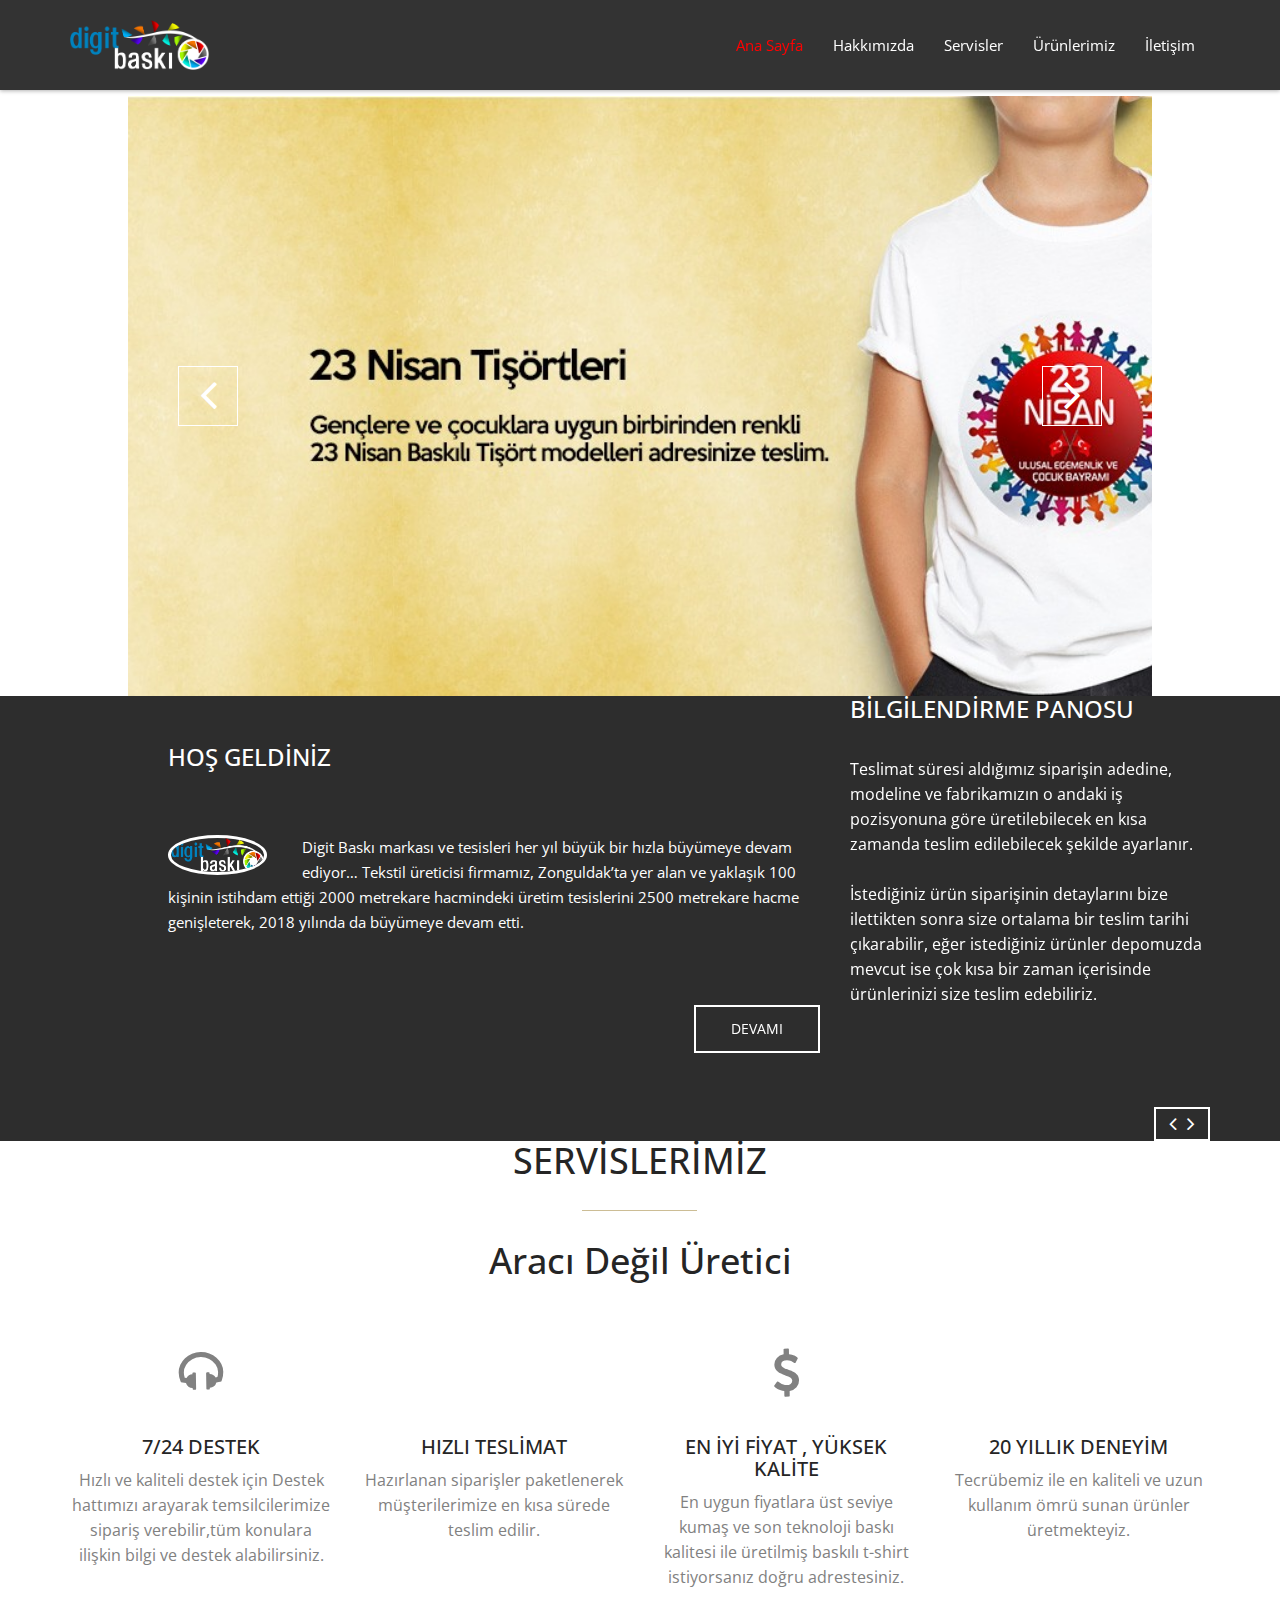
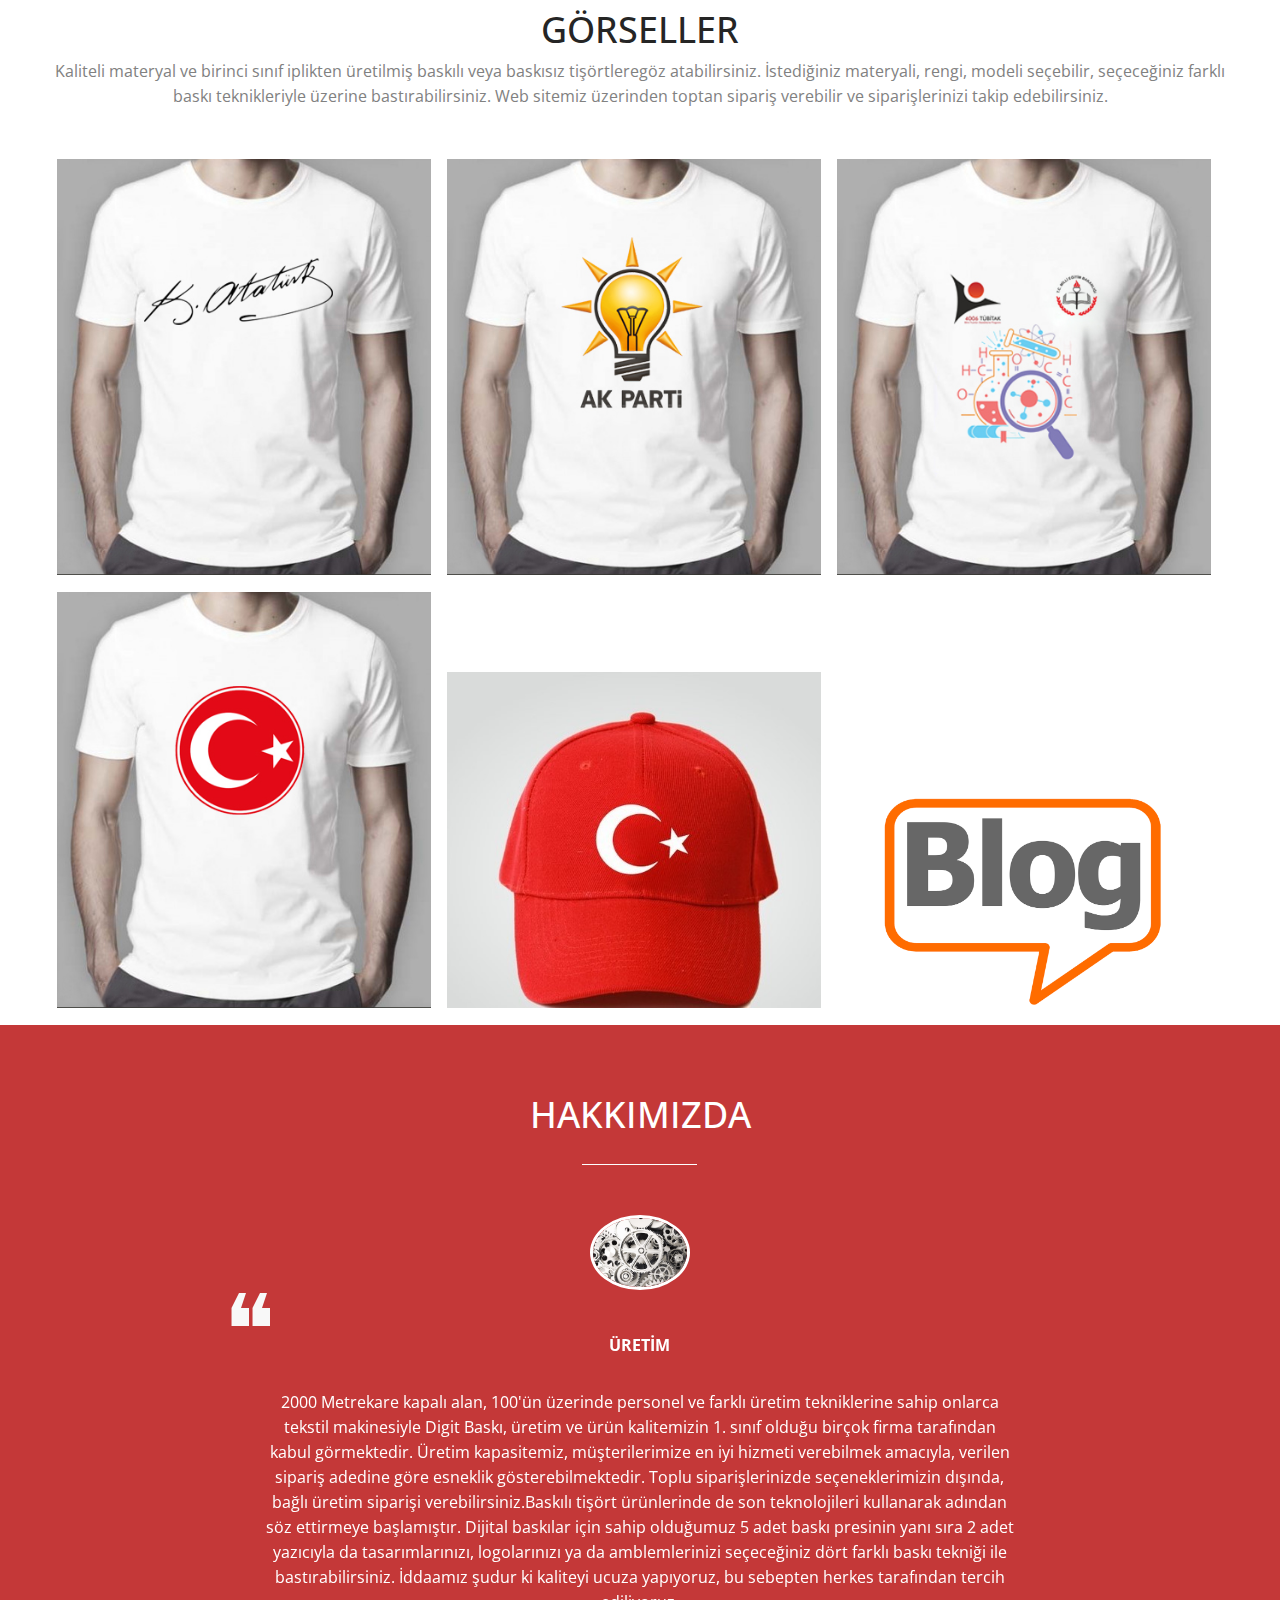
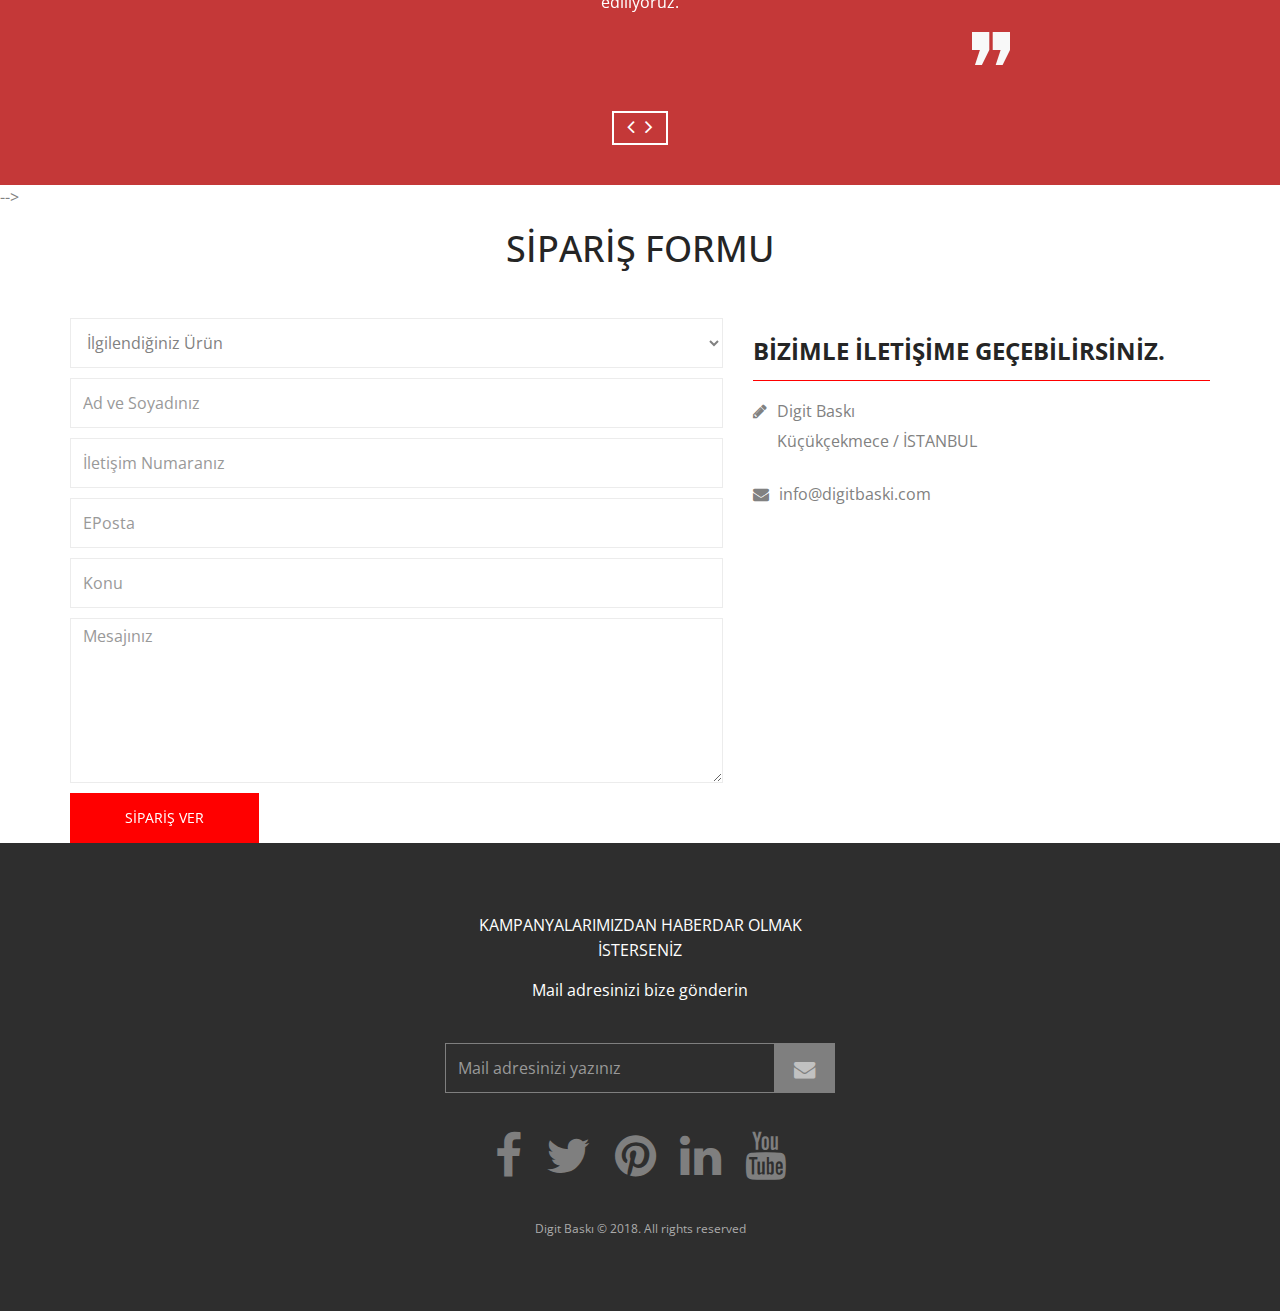
==== commit 3141c2d6: "testrer" ====
--- a/index.html
+++ b/index.html
@@ -7,22 +7,25 @@
 <!--<![endif]-->
 
 <head>
-	<title>Baskılı Tişört : Toptan Baskılı  Bilim Fuarına Özel Tişörtler Modelleri</title>
+	<title>Baskılı Tişört : Toptan Baskılı Tubitak Bilim Fuarına, Seçimlere, Promosyon Özel Tişörtler Modelleri</title>
+	<meta charset="utf-8">
 	<meta http-equiv="Content-Type" content="text/html; charset=utf-8" />
 	<meta http-equiv="X-UA-Compatible" content="IE=edge,chrome=1">
-	<meta name="keywords" content="baskılı tişört, baskılı t-shirt, toptan baskılı tisört,toptan baskılı t-shirt, tişört, t-shirt, toptan t-shirt, toptan tisört,tubitak tişört" />
-	<meta name="description" content="Toptan baskılı t-shirt" />
+	<meta name="keywords" content="baskılı tişört, baskılı t-shirt, toptan baskılı tisört,toptan baskılı t-shirt, tişört, t-shirt, toptan t-shirt, toptan tisört,tubitak tişört"/>
+	<meta name="description" content="Tubitak Bilim Fuarı,Yerel ve Genel Seçimler, Atatürk, okullar için özel tasarım toptan baskılı tişörtler"/>
 	<meta name="author" content="Digit Baskı">
+	<meta name="robots" content="index, follow">
 	<meta property="og:site_name" content="Digit Baskı">
 	<meta property="og:type" content="website">
 	<meta property="og:title" content="Tübitak Tişört : Tübitak Bilim Fuarına Özel Tişörtler ve Tişört Şapka Set Modelleri">
 	<meta property="og:description" content="Tübitak bilim fuarı için özel hazırlanmış tasarım baskılı tişörtler.Hızlı sipariş için 0533 413 5647">
 	<meta property="og:image" content="https://www.digitbaski.com/img/tubitak/tubitak3.jpg">
 	<meta name="viewport" content="width=device-width, initial-scale=1">
+	<meta name="google-site-verification" content="3LqglgtaZHk-wt2_HeX4Giy3q1gQ6fgFnIXP21xtKLE" />
 	<meta name="mobile-web-app-capable" content="yes">
 	<meta name="apple-mobile-web-app-capable" content="yes">
 	<meta name="apple-mobile-web-app-title" content="Digit Baskı - KALİTELİ HIZLI EKONOMİK">
-	<link rel="Shortcut Icon"  href="img/logo1.png"  type="image/x-icon">
+	<link rel="Shortcut Icon" href="img/logo.png" type="image/x-icon">
 	<link href='https://fonts.googleapis.com/css?family=Open+Sans:400,300,700' rel='stylesheet' type='text/css'>
 	<link rel="stylesheet" href="css/font-awesome.min.css">
 	<link rel="stylesheet" href="css/jquery.fancybox.css">
@@ -34,6 +37,7 @@
 	<link rel="stylesheet" href="https://use.fontawesome.com/releases/v5.1.0/css/all.css" integrity="sha384-lKuwvrZot6UHsBSfcMvOkWwlCMgc0TaWr+30HWe3a4ltaBwTZhyTEggF5tJv8tbt"
 	 crossorigin="anonymous">
 	<script src="js/modernizr-2.6.2.min.js"></script>
+	<script>var baseHref = "https://www.digitbaski.com/";</script>
 
 </head>
 
@@ -45,8 +49,7 @@
 		</div>
 	</div>
 
-
-	<header id="navigation" class="navbar-inverse navbar-fixed-top animated-header">
+	<div id="navigation" class="navbar-inverse navbar-fixed-top animated-header">
 		<div class="container">
 			<div class="navbar-header">
 				<!-- responsive nav button -->
@@ -60,8 +63,8 @@
 
 				<!-- logo -->
 				<div class="navbar-brand">
-					<a href="#body">
-						<img src="img/logo.svg" height="50">
+					<a href="index.html#body">
+						<img src="img/logo.png" height="50">
 					</a>
 				</div>
 				<!-- /logo -->
@@ -74,21 +77,21 @@
 						<a href="#body">Ana Sayfa</a>
 					</li>
 					<li>
-							<a href="#testimonials">Hakkımızda </a>
+						<a href="#testimonials">Hakkımızda </a>
 					</li>
 					<li>
 						<a href="#service">Servisler</a>
 					</li>
 					<li>
-						<a href="#portfolio">Galeri</a>
+						<a href="#portfolio">Ürünlerimiz</a>
 					</li>
-					<li>
-							<a href="blog.html">Blog</a>
-					</li>
-					<li>
+					<!-- <li>
+						<a href="blog.html">Blog</a>
+					</li> -->
+					<!-- <li>
 						<a href="urunlerimiz.html">Ürünlerimiz</a>
-				
-					</li>
+
+					</li> -->
 					<li>
 						<a href="#contact">İletişim</a>
 					</li>
@@ -97,11 +100,13 @@
 			<!-- /main nav -->
 
 		</div>
-	</header>
-
-	<main class="site-content" role="main">
-
-
+	</div>
+
+<br>
+<br>
+<br>
+<br>
+	<div>
 		<section id="home-slider">
 			<div id="slider" class="sl-slider-wrapper">
 
@@ -190,9 +195,11 @@
 				<div class="row">
 					<div class="col-md-7 col-md-offset-1 wow animated fadeInLeft">
 						<div class="welcome-block">
+							<br> </br>
+
 							<h3>HOŞ GELDİNİZ</h3>
 							<div class="message-body">
-								<img src="img/logo.svg" class="pull-left" alt="member">
+								<img src="img/logo.png" class="pull-left" alt="Baskılı Tişört">
 								<p>
 									Digit Baskı markası ve tesisleri her yıl büyük bir hızla büyümeye devam ediyor… Tekstil üreticisi firmamız, Zonguldak’ta
 									yer alan ve yaklaşık 100 kişinin istihdam ettiği 2000 metrekare hacmindeki üretim tesislerini 2500 metrekare hacme
@@ -300,7 +307,7 @@
 				<div class="row">
 
 					<div class="sec-title text-center wow animated fadeInDown">
-						<h1>GALERİ</h1>
+						<h1>GÖRSELLER</h1>
 						<p> Kaliteli materyal ve birinci sınıf iplikten üretilmiş baskılı veya baskısız tişörtleregöz atabilirsiniz. İstediğiniz
 							materyali, rengi, modeli seçebilir, seçeceğiniz farklı baskı teknikleriyle üzerine bastırabilirsiniz. Web sitemiz
 							üzerinden toptan sipariş verebilir ve siparişlerinizi takip edebilirsiniz.</p>
@@ -309,22 +316,22 @@
 
 					<ul class="project-wrapper wow animated fadeInUp">
 						<li class="portfolio-item">
-							<a class="fancybox" title="Atatürk Tişört Çeşitleri" data-fancybox-group="works-ata" href="img/ataturk/ata2.jpg">
-								<img src="img/ataturk/ata2.jpg" class="img-responsive" alt="Atatürk Tişörtleri için toplu sipariş alabiliriz. ">
+							<a class="fancybox" title="Atatürk Tişört Çeşitleri" data-fancybox-group="works-ata" href="img/ataturk/ata2.jpg" rel="Baskı modelleri arasında en çok tercih edilenlerden birisi de Atatürk tişörtleri oluyor. Çoğu kimsenin Atatürk baskılı bir tişört en çok istediği şeylerden biridir.">
+								<img src="img/ataturk/ata2.jpg" class="img-responsive" alt="Atatürk Tişörtleri">
 							</a>
 							<figcaption class="mask">
 								<h3>Atatürk Tişörtleri</h3>
-
+								<a href="#contact" class="btn btn-blue btn-effect">Sipariş Ver</a>
 							</figcaption>
 							<ul class="external">
 
-								<li>
-									<a class="fancybox" title="Atatürk tişörtü" data-fancybox-group="works-ata" href="img/ataturk/ata2.jpg">
+								<!-- <li>
+									<a class="fancybox" title="Atatürk tişörtü" data-fancybox-group="works-ata" href="img/ataturk/ata2.jpg" >
 										<i class="fa fa-search-plus"></i>
 
 									</a>
 
-								</li>
+								</li> -->
 
 
 								<li>
@@ -334,27 +341,32 @@
 								</li>
 
 								<span>
-									<a class="fancybox" title="Atatürk tişörtü" data-fancybox-group="works-ata" href="img/ataturk/ata1.jpg"> </a>
+									<a class="fancybox" title="Atatürk tişörtü" data-fancybox-group="works-ata" href="img/ataturk/ata1.jpg" rel="Baskı tişört alırken sağlıklı ve kaliteli ürün kimseyi pişman etmez.
+
+									Ama alacağınız ucuz ve sıradan bir ürün ilerde size hem sağlık açısından hem de mali açıdan oldukça ciddi zararlar verebilirBu koşulları dikkate almakta büyük fayda var. Bu koşullara uyan markalardan biri olan lacoste tişört ise rahatlıkla kullanılabilir. Atatürk baskılı tişörtlerde ise yine pek çok çeşit içinden seçim yapabilirsiniz.">
+
+									</a>
 								</span>
 
 							</ul>
 						</li>
 
 						<li class="portfolio-item">
-							<a class="fancybox" title="Seçim Tişörtleri" href="img/secim-orn/parti1.jpg" data-fancybox-group="works-secim">
-								<img src="img/secim-orn/parti1.jpg" class="img-responsive" alt="Genel ve Yerel seçim dönemleri için baskılı tişört örneklerimiz. ">
+							<a class="fancybox" title="Seçim Tişörtleri" href="img/secim-orn/parti1.jpg" data-fancybox-group="works-secim" rel="Genel ve Yerel seçimlerin özellikle açık ve kapalı alan yapılan programlarında aday tanıtımını yapacak gruba verilecek bu tişörtlerle adayın tanıtımı yapılmış olmaktadır.">
+								<img src="img/secim-orn/parti1.jpg" class="img-responsive" alt="Seçim Tişörtleri">
 							</a>
 							<figcaption class="mask">
 								<h3>Seçim Tişörtleri</h3>
-
+								<a href="#contact" class="btn btn-blue btn-effect">Sipariş Ver</a>
 							</figcaption>
 							<ul class="external">
 
 								<li>
-									<a class="fancybox" title="CHP Tişörtleri" href="img/secim-orn/parti2.jpg" data-fancybox-group="works-secim">
+									<a class="fancybox" title="CHP Tişörtleri" href="img/secim-orn/parti2.jpg" data-fancybox-group="works-secim" rel="Özellikle seçim koşuşturması yaşandığından ötürü oldukça terletici ve zor bir süreç oluşundan dolayı günde 2 adet seçim tişörtleri değiştirildiği olmaktadırbu dönemde.">
 										<i class="fa fa-search-plus"></i>
 
 									</a>
+
 								</li>
 								<li>
 									<a href="urunlerimiz.html">
@@ -363,32 +375,34 @@
 								</li>
 
 								<span>
-									<a class="fancybox" title="MHP Tişörtler" data-fancybox-group="works-secim" href="img/secim-orn/parti3.jpg">
+									<a class="fancybox" title="MHP Tişörtler" data-fancybox-group="works-secim" href="img/secim-orn/parti3.jpg" rel="Aşağıda görülen seçim için baskıya uygun tişörtler %100 pamuklu olduğu için ter çeken ve rahat tişörtlerdir. Her bedeni mevcuttur.Siz sadece yazmak istediğiniz sloganı ve resmi gönderin istediğiniz adette baskı yapıp gönderelim.">
 
 									</a>
 								</span>
-								<span>
-										<a class="fancybox" title="AKP Tişörtleri" data-fancybox-group="works-secim" href="img/secim-orn/parti1.jpg">
-	
-										</a>
-									</span>
+								<!-- <span>
+									<a class="fancybox" title="AKP Tişörtleri" data-fancybox-group="works-secim" href="img/secim-orn/parti1.jpg">
+
+									</a> -->
+								</span>
 							</ul>
 						</li>
 
 						<li class="portfolio-item">
-							<a class="fancybox" title="Tubitak Tişört" data-fancybox-group="works-tubitak" href="img/tubitak/tubitak1.jpg">
+							<a class="fancybox" title="Tubitak Tişört" data-fancybox-group="works-tubitak" href="img/tubitak/tubitak1.jpg" rel="Okulların kendilerini ve projelerini ifade eden özel tasarımlı Tübitak tişörtü, hem projeyi, hem bilimsel çalışmayı hem de okulun kurumsal kimliğini yansıtmak için izlenebilecek en pratik ve ekonomik yöntemlerin başında gelir.
+
+							Ayrıca, kaliteli ve baskısı çıkmayan Tübitak tişört modelleri, projede yer alan okullar için sonraki yıllara hatıra olarak saklanabilecek güzel bir tercihtir.">
 								<img src="img/tubitak/tubitak1.jpg" class="img-responsive" alt="Tubitak Tişört.">
 							</a>
 							<figcaption class="mask">
 								<h3>Tubitak Tişörtleri</h3>
-
+								<a href="#contact" class="btn btn-blue btn-effect">Sipariş Ver</a>
 							</figcaption>
 							<ul class="external">
-								<li>
+								<!-- <li>
 									<a class="fancybox" title="Tubitak Tişört" data-fancybox-group="works-tubitak" href="img/tubitak/tubitak2.jpg">
 										<i class="fa fa-search-plus"></i>
 									</a>
-								</li>
+								</li> -->
 								<li>
 									<a href="">
 										<i class="fa fa-share"></i>
@@ -396,7 +410,7 @@
 								</li>
 							</ul>
 							<span>
-								<a class="fancybox" title="Tubitak Tişört" data-fancybox-group="works-tubitak" href="img/tubitak/tubitak2.jpg">
+								<a class="fancybox" title="Tubitak Tişört" data-fancybox-group="works-tubitak" href="img/tubitak/tubitak2.jpg" rel="Bilim Şenliği için özel olarak yaptırılmış Tübitak baskılı tişörtler ve şapkalar öğrencinin özel olan projesini daha da özel hale getirirken projeye ve çalışmalara ilgisini ve konsantrasyonunu artırmaktadır. Tüm öğrencileri de böyle faydalı aktivitelere teşvik etmektedir.">
 
 								</a>
 							</span>
@@ -407,8 +421,8 @@
 								<img src="img/bayrak/turk1.jpg" class="img-responsive" alt="19 Mayıs ve 23 Nisan Özel günlerde iç göstermeyen kaliteli tişörtler.">
 							</a>
 							<figcaption class="mask">
-								<h3>Turkiye Tişörtleri</h3>
-								<p>Nulla sed sapien quis quam faucibus sagittis. </p>
+								<h3>Türkiye Tişörtleri</h3>
+								<a href="#contact" class="btn btn-blue btn-effect">Sipariş Ver</a>
 							</figcaption>
 							<ul class="external">
 								<li>
@@ -430,47 +444,46 @@
 						</li>
 
 						<li class="portfolio-item">
-							<a class="fancybox" title="Quis quam faucibus" data-fancybox-group="works" href="img/portfolio/item5.jpg">
-								<img src="img/portfolio/item5.jpg" class="img-responsive" alt="Nulla sed sapien quis quam faucibus sagittis. Nulla sed sapien quis quam faucibus sagittis. ">
+							<a class="fancybox" title="Baskılı Şapka" data-fancybox-group="works-sapka" href="img/sapka/şapka.jpg">
+								<img src="img/sapka/şapka.jpg" class="img-responsive" alt="Baskılı Şapka Çeşitleri">
 							</a>
 							<figcaption class="mask">
-								<h3>Quis quam faucibus</h3>
-								<p>Nulla sed sapien quis quam faucibus sagittis. </p>
+								<h3>Baskılı Şapkalar</h3>
 							</figcaption>
 							<ul class="external">
-								<li>
-									<a class="fancybox" title="Quis quam faucibus" data-fancybox-group="works" href="img/portfolio/item5.jpg">
-										<i class="fa fa-search-plus"></i>
-									</a>
-								</li>
+								<!-- <li>
+									<a class="fancybox" title="Quis quam faucibus" data-fancybox-group="works-sapka" href="img/sapka/Sapka2.jpg">
+										<! <i class="fa fa-search-plus"></i> -->
+								<!-- </a> -->
+								<!-- </li> -->
 								<li>
 									<a href="">
 										<i class="fa fa-share"></i>
 									</a>
 								</li>
+								<span>
+									<a class="fancybox" title="Baskı Şapka" data-fancybox-group="works-sapka" href="img/sapka/sapka3.png" rel="Şapka üzerine baskı yapan firma arayışındaysanız eğer bizimle iletişime geçerek bilgi alabilir aynı zamanda direkt olarak sistemimiz üzerinden sipariş verebilirsiniz.">
+
+									</a>
+								</span>
+								<span>
+									<a class="fancybox" title="Baskı Şapka" data-fancybox-group="works-sapka" href="img/sapka/sapka2.JPG" rel="Firmalar, okullar, spor kulupleri için özel şapka baskısı işleri tam da bizim uzmanlık alanımız.
+
+											Pamuklu şapka baskısı, ithal ve yerli şapkalara çeşitli baskılar ve acil prmosyonlar için baskılı şapka çözümlerimizle">
+
+									</a>
+								</span>
 							</ul>
 						</li>
 
 						<li class="portfolio-item">
-							<a class="fancybox" title="Faucibus sagittis" data-fancybox-group="works" href="img/portfolio/item6.jpg">
-								<img src="img/portfolio/item6.jpg" class="img-responsive" alt="Nulla sed sapien quis quam faucibus sagittis. Nulla sed sapien quis quam faucibus sagittis. ">
+							<a class="fancybox" title="Baskılı Tişort" data-fancybox-group="works" href="blog.html">
+								<img src="img/Blog_pic.png" class="img-responsive" alt="Seçim Tişörtleri , baskılı Tişört , Promosyon tişört">
 							</a>
 							<figcaption class="mask">
-								<h3>Faucibus sagittis</h3>
-								<p>Nulla sed sapien quis quam faucibus sagittis. </p>
+								<h3>Baskılı Tişort Yazıları</h3>
+								<p>İNCELEMEK İÇİN TIKLAYINIZ </p>
 							</figcaption>
-							<ul class="external">
-								<li>
-									<a class="fancybox" title="Faucibus sagittis" data-fancybox-group="works" href="img/portfolio/item6.jpg">
-										<i class="fa fa-search-plus"></i>
-									</a>
-								</li>
-								<li>
-									<a href="">
-										<i class="fa fa-share"></i>
-									</a>
-								</li>
-							</ul>
 						</li>
 					</ul>
 
@@ -492,33 +505,42 @@
 								<img src="img/hakkimizda-slider/hk4.jpg" alt="Our Clients">
 								<div class="clearfix">
 									<span>Üretim</span>
-									<p>2000 Metrekare kapalı alan, 100'ün üzerinde personel ve farklı üretim tekniklerine sahip onlarca tekstil makinesiyle Digit Baskı, üretim ve ürün kalitemizin 1. sınıf olduğu birçok firma tarafından kabul görmektedir. 
-										Üretim kapasitemiz, müşterilerimize en iyi hizmeti verebilmek amacıyla, verilen sipariş adedine göre esneklik gösterebilmektedir.
-										Toplu siparişlerinizde seçeneklerimizin dışında, bağlı üretim siparişi verebilirsiniz.Baskılı tişört ürünlerinde de son teknolojileri kullanarak adından söz ettirmeye başlamıştır.
-									    Dijital baskılar için sahip olduğumuz 5 adet baskı presinin yanı sıra 2 adet yazıcıyla da tasarımlarınızı, logolarınızı ya da amblemlerinizi seçeceğiniz dört farklı baskı tekniği ile bastırabilirsiniz.
-										İddaamız şudur ki kaliteyi ucuza yapıyoruz, bu sebepten herkes tarafından tercih ediliyoruz.</p>
+									<p>2000 Metrekare kapalı alan, 100'ün üzerinde personel ve farklı üretim tekniklerine sahip onlarca tekstil makinesiyle
+										Digit Baskı, üretim ve ürün kalitemizin 1. sınıf olduğu birçok firma tarafından kabul görmektedir. Üretim kapasitemiz,
+										müşterilerimize en iyi hizmeti verebilmek amacıyla, verilen sipariş adedine göre esneklik gösterebilmektedir. Toplu
+										siparişlerinizde seçeneklerimizin dışında, bağlı üretim siparişi verebilirsiniz.Baskılı tişört ürünlerinde de son
+										teknolojileri kullanarak adından söz ettirmeye başlamıştır. Dijital baskılar için sahip olduğumuz 5 adet baskı
+										presinin yanı sıra 2 adet yazıcıyla da tasarımlarınızı, logolarınızı ya da amblemlerinizi seçeceğiniz dört farklı
+										baskı tekniği ile bastırabilirsiniz. İddaamız şudur ki kaliteyi ucuza yapıyoruz, bu sebepten herkes tarafından
+										tercih ediliyoruz.</p>
 								</div>
 							</div>
 							<div class="testimonial-item text-center">
 								<img src="img/hakkimizda-slider/b1.jpg" alt="Our Clients">
 								<div class="clearfix">
 									<span>Baskı</span>
-									<p>Digit Baskı, senelerdir 1. sınıf yaptığı üretim işinden sonra, şimdi de ''baskılı tişört'' işinde emin adımlarla ilerlemekte.
-										Senelerdir kendi üretimimiz olan ürünlerin baskılarını farklı firmalarla çalışarak yapmaktaydık. Bu sebepten baskı da oluşan problemlerde sorumluluğu biz üstlenmekteydik.
-										Yeni dönemde Capeti'nin kalitesiyle uyuşmayan, kötü ve düşük kaliteli baskılarla çalışmayı bırakıp bizzat kendimiz baskılarımızı yapmaya başladık.
-										Dijital baskı, Emprime baskı, Süblimasyon baskı ve Transfer baskı olarak dört farklı baskı tekniğiyle hizmetinizdeyiz.
-										Siparişini verdiğiniz ürünlerin üzerine seçeceğiniz tasarımlarınızı, 5 adet dijital baskı presi ve 2 adet yazıcımızla hızlı, güvenilir ve A kalite bir şekilde yapmaya hazırız.
-										Baskı tekniklerimiz hakkında daha detaylı bilgi edinmek için baskı teknikleri sayfamızı ziyaret edebilir ve kullandığımız her bir baskı tekniği hakkında detaylı bilgiye ulaşabilirsiniz..</p>
+									<p>Digit Baskı, senelerdir 1. sınıf yaptığı üretim işinden sonra, şimdi de ''baskılı tişört'' işinde emin adımlarla
+										ilerlemekte. Senelerdir kendi üretimimiz olan ürünlerin baskılarını farklı firmalarla çalışarak yapmaktaydık. Bu
+										sebepten baskı da oluşan problemlerde sorumluluğu biz üstlenmekteydik. Yeni dönemde Capeti'nin kalitesiyle uyuşmayan,
+										kötü ve düşük kaliteli baskılarla çalışmayı bırakıp bizzat kendimiz baskılarımızı yapmaya başladık. Dijital baskı,
+										Emprime baskı, Süblimasyon baskı ve Transfer baskı olarak dört farklı baskı tekniğiyle hizmetinizdeyiz. Siparişini
+										verdiğiniz ürünlerin üzerine seçeceğiniz tasarımlarınızı, 5 adet dijital baskı presi ve 2 adet yazıcımızla hızlı,
+										güvenilir ve A kalite bir şekilde yapmaya hazırız. Baskı tekniklerimiz hakkında daha detaylı bilgi edinmek için
+										baskı teknikleri sayfamızı ziyaret edebilir ve kullandığımız her bir baskı tekniği hakkında detaylı bilgiye ulaşabilirsiniz..</p>
 								</div>
 							</div>
 							<div class="testimonial-item text-center">
 								<img src="img/hakkimizda-slider/t1.png" alt="Our Clients">
 								<div class="clearfix">
 									<span>Teslimat</span>
-									<p>Digit Baskı, websitemiz üzerinden verecek olduğunuz toptan siparişlerinizi en kısa ve hızlı şekilde, kapınıza kadar ücretsiz teslim ediyor.
-									   Teslimat süresi aldığımız siparişin adedine, modeline ve fabrikamızın o andaki iş pozisyonuna göre üretilebilecek en kısa zamanda teslim edilebilecek şekilde ayarlanır. İstediğiniz ürün siparişinin detaylarını bize ilettikten sonra size ortlama bir teslim tarihi çıkarabilir, eğer istediğiniz ürünler depomuzda mevcut ise çok kısa bir zaman içerisinde ürünlerinizi size teslim edebiliriz.
-									   Türkiye'nin bir çok ilinide bulunan toptancı bayiilerimizle senelerdir yaptığımız teslimatlar, firmamızın tecrübesini ortaya koymaktadır.
-									   Ne kadar uzakta olduğunuzun bizim için hiç önemi yok sadece aramızdaki mesafenin uzaklığı arttıkça sipariş teslimat süresinin artacağını da göz önünde bulundurmanızı rica ederiz. .</p>
+									<p>Digit Baskı, websitemiz üzerinden verecek olduğunuz toptan siparişlerinizi en kısa ve hızlı şekilde, kapınıza kadar
+										ücretsiz teslim ediyor. Teslimat süresi aldığımız siparişin adedine, modeline ve fabrikamızın o andaki iş pozisyonuna
+										göre üretilebilecek en kısa zamanda teslim edilebilecek şekilde ayarlanır. İstediğiniz ürün siparişinin detaylarını
+										bize ilettikten sonra size ortlama bir teslim tarihi çıkarabilir, eğer istediğiniz ürünler depomuzda mevcut ise
+										çok kısa bir zaman içerisinde ürünlerinizi size teslim edebiliriz. Türkiye'nin bir çok ilinide bulunan toptancı
+										bayiilerimizle senelerdir yaptığımız teslimatlar, firmamızın tecrübesini ortaya koymaktadır. Ne kadar uzakta olduğunuzun
+										bizim için hiç önemi yok sadece aramızdaki mesafenin uzaklığı arttıkça sipariş teslimat süresinin artacağını da
+										göz önünde bulundurmanızı rica ederiz. .</p>
 								</div>
 							</div>
 						</div>
@@ -605,29 +627,42 @@
 				<div class="row">
 
 					<div class="sec-title text-center wow animated fadeInDown">
-						<h1>İLETİŞİM FORMU</h1>
+						<h1>SİPARİŞ FORMU</h1>
 						<!-- <p>Direk Numaramız 05395887100</p> -->
 					</div>
-
-
 					<div class="col-md-7 contact-form wow animated fadeInLeft">
-						<form action="https://formspree.io/info@digitbaski.com" method="post">
+						<form id="form" name="tip" action="https://formspree.io/info@digitbaski.com" method="post">
+
+							<div class="input-field" placeholder="İlgilendiğiniz Ürün">
+								<select class="form-control">
+									<option selected disabled>İlgilendiğiniz Ürün</option>
+									<option value="Ataturk">Atatürk Tişörtleri</option>
+									<option value="Secim">Seçim Tişörtleri</option>
+									<option value="Promosyon">Promosyon Tişörtleri</option>
+									<option value="Tubitak">Tübitak Tişörtleri</option>
+									<option value="Bayrak">Bayrak Tişörtleri</option>
+									<option value="15Temmuz">15 Temmuz Tişörtleri</option>
+									<option value="23Nisan">23 Nisan Tişörtleri</option>
+									<option value="30Agustos">30 Ağustos Tişörtleri</option>
+								</select>
+							</div>
+
 							<div class="input-field">
-								<input type="text" name="name" class="form-control" placeholder="Adınız Soyadınız">
+								<input type="text" name="name" class="form-control" placeholder="Ad ve Soyadınız">
 							</div>
 							<div class="input-field">
-								<input type="number" name="Phone" class="form-control" placeholder="Telefon Numaranız">
+								<input type="number" name="number" class="form-control" placeholder="İletişim Numaranız" />
 							</div>
 							<div class="input-field">
-								<input type="email" name="email" class="form-control" placeholder="Mail Adresiniz">
+								<input type="email" name="email" class="form-control" placeholder="EPosta">
 							</div>
 							<div class="input-field">
-								<input type="text" name="subject" class="form-control" placeholder="Konu Belirtiniz">
+								<input type="text" name="subject" class="form-control" placeholder="Konu">
 							</div>
 							<div class="input-field">
 								<textarea name="message" class="form-control" placeholder="Mesajınız"></textarea>
 							</div>
-							<button type="submit" id="submit" class="btn btn-blue btn-effect">Gönder</button>
+							<button type="submit" id="submit" class="btn btn-blue btn-effect">Sipariş Ver</button>
 						</form>
 					</div>
 
@@ -644,8 +679,8 @@
 							<p>
 								<!-- <i class="fa fa-phone"></i>Phone: (539) 588-7100 </p> -->
 
-							<p>
-								<i class="fa fa-envelope"></i>info@digitbaski.com</p>
+								<p>
+									<i class="fa fa-envelope"></i>info@digitbaski.com</p>
 						</address>
 					</div>
 
@@ -657,8 +692,8 @@
 		<!-- <section id="google-map">
 			<div id="map-canvas" class="wow animated fadeInUp"></div>
 		</section> -->
-
-	</main>
+	</div>
+
 
 	<footer id="footer">
 		<div class="container">
--- a/css/main.css
+++ b/css/main.css
@@ -297,7 +297,7 @@
 }
 
 .sl-slider-wrapper {
-    width: 100%;
+    width: 80%;
     margin: 0 auto;
     position: relative;
     overflow: hidden;
